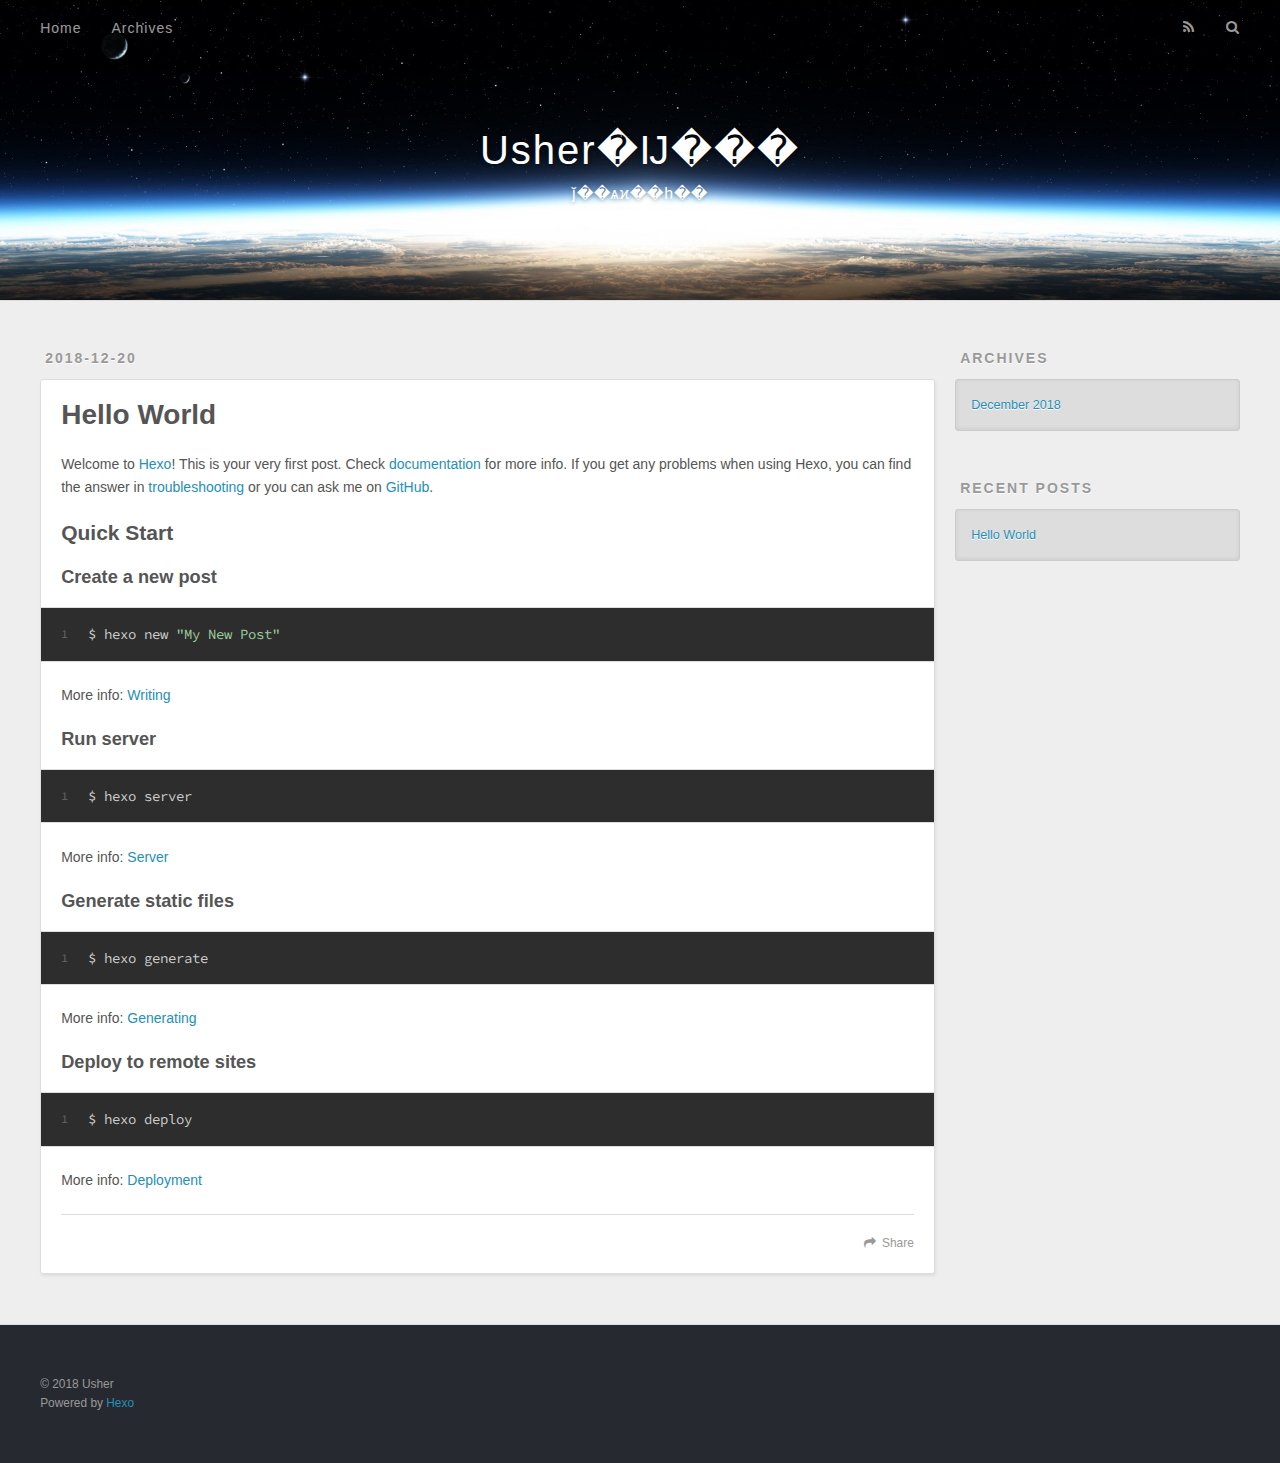
==== index.html @ f67fcd10 "Site updated: 2018-12-20 17:03:01" ====
<!DOCTYPE html>
<html>
<head><meta name="generator" content="Hexo 3.8.0">
  <meta charset="utf-8">
  

  
  <title>Usher�Ĳ���</title>
  <meta name="viewport" content="width=device-width, initial-scale=1, maximum-scale=1">
  <meta name="description" content="ѧϰ�ܽ�ͻ��ۣ����ӽ��쿪ʼ���ҽ���ѧ����֪ʶ���۵��ҵĲ���">
<meta property="og:type" content="website">
<meta property="og:title" content="Usher�Ĳ���">
<meta property="og:url" content="https://github.com/youshermyc/youshermyc.github.io/index.html">
<meta property="og:site_name" content="Usher�Ĳ���">
<meta property="og:description" content="ѧϰ�ܽ�ͻ��ۣ����ӽ��쿪ʼ���ҽ���ѧ����֪ʶ���۵��ҵĲ���">
<meta property="og:locale" content="default">
<meta name="twitter:card" content="summary">
<meta name="twitter:title" content="Usher�Ĳ���">
<meta name="twitter:description" content="ѧϰ�ܽ�ͻ��ۣ����ӽ��쿪ʼ���ҽ���ѧ����֪ʶ���۵��ҵĲ���">
  
    <link rel="alternate" href="/atom.xml" title="Usher�Ĳ���" type="application/atom+xml">
  
  
    <link rel="icon" href="/favicon.png">
  
  
    <link href="//fonts.googleapis.com/css?family=Source+Code+Pro" rel="stylesheet" type="text/css">
  
  <link rel="stylesheet" href="/css/style.css">
</head>
</html>
<body>
  <div id="container">
    <div id="wrap">
      <header id="header">
  <div id="banner"></div>
  <div id="header-outer" class="outer">
    <div id="header-title" class="inner">
      <h1 id="logo-wrap">
        <a href="/" id="logo">Usher�Ĳ���</a>
      </h1>
      
        <h2 id="subtitle-wrap">
          <a href="/" id="subtitle">ǰ��ѧϰ��һ��</a>
        </h2>
      
    </div>
    <div id="header-inner" class="inner">
      <nav id="main-nav">
        <a id="main-nav-toggle" class="nav-icon"></a>
        
          <a class="main-nav-link" href="/">Home</a>
        
          <a class="main-nav-link" href="/archives">Archives</a>
        
      </nav>
      <nav id="sub-nav">
        
          <a id="nav-rss-link" class="nav-icon" href="/atom.xml" title="RSS Feed"></a>
        
        <a id="nav-search-btn" class="nav-icon" title="Search"></a>
      </nav>
      <div id="search-form-wrap">
        <form action="//google.com/search" method="get" accept-charset="UTF-8" class="search-form"><input type="search" name="q" class="search-form-input" placeholder="Search"><button type="submit" class="search-form-submit">&#xF002;</button><input type="hidden" name="sitesearch" value="https://github.com/youshermyc/youshermyc.github.io"></form>
      </div>
    </div>
  </div>
</header>
      <div class="outer">
        <section id="main">
  
    <article id="post-hello-world" class="article article-type-post" itemscope="" itemprop="blogPost">
  <div class="article-meta">
    <a href="/2018/12/20/hello-world/" class="article-date">
  <time datetime="2018-12-20T05:26:33.195Z" itemprop="datePublished">2018-12-20</time>
</a>
    
  </div>
  <div class="article-inner">
    
    
      <header class="article-header">
        
  
    <h1 itemprop="name">
      <a class="article-title" href="/2018/12/20/hello-world/">Hello World</a>
    </h1>
  

      </header>
    
    <div class="article-entry" itemprop="articleBody">
      
        <p>Welcome to <a href="https://hexo.io/" target="_blank" rel="noopener">Hexo</a>! This is your very first post. Check <a href="https://hexo.io/docs/" target="_blank" rel="noopener">documentation</a> for more info. If you get any problems when using Hexo, you can find the answer in <a href="https://hexo.io/docs/troubleshooting.html" target="_blank" rel="noopener">troubleshooting</a> or you can ask me on <a href="https://github.com/hexojs/hexo/issues">GitHub</a>.</p>
<h2 id="Quick-Start"><a href="#Quick-Start" class="headerlink" title="Quick Start"></a>Quick Start</h2><h3 id="Create-a-new-post"><a href="#Create-a-new-post" class="headerlink" title="Create a new post"></a>Create a new post</h3><figure class="highlight bash"><table><tr><td class="gutter"><pre><span class="line">1</span><br></pre></td><td class="code"><pre><span class="line">$ hexo new <span class="string">"My New Post"</span></span><br></pre></td></tr></table></figure>
<p>More info: <a href="https://hexo.io/docs/writing.html" target="_blank" rel="noopener">Writing</a></p>
<h3 id="Run-server"><a href="#Run-server" class="headerlink" title="Run server"></a>Run server</h3><figure class="highlight bash"><table><tr><td class="gutter"><pre><span class="line">1</span><br></pre></td><td class="code"><pre><span class="line">$ hexo server</span><br></pre></td></tr></table></figure>
<p>More info: <a href="https://hexo.io/docs/server.html" target="_blank" rel="noopener">Server</a></p>
<h3 id="Generate-static-files"><a href="#Generate-static-files" class="headerlink" title="Generate static files"></a>Generate static files</h3><figure class="highlight bash"><table><tr><td class="gutter"><pre><span class="line">1</span><br></pre></td><td class="code"><pre><span class="line">$ hexo generate</span><br></pre></td></tr></table></figure>
<p>More info: <a href="https://hexo.io/docs/generating.html" target="_blank" rel="noopener">Generating</a></p>
<h3 id="Deploy-to-remote-sites"><a href="#Deploy-to-remote-sites" class="headerlink" title="Deploy to remote sites"></a>Deploy to remote sites</h3><figure class="highlight bash"><table><tr><td class="gutter"><pre><span class="line">1</span><br></pre></td><td class="code"><pre><span class="line">$ hexo deploy</span><br></pre></td></tr></table></figure>
<p>More info: <a href="https://hexo.io/docs/deployment.html" target="_blank" rel="noopener">Deployment</a></p>

      
    </div>
    <footer class="article-footer">
      <a data-url="https://github.com/youshermyc/youshermyc.github.io/2018/12/20/hello-world/" data-id="cjpwdokgv0000xkme3oynonem" class="article-share-link">Share</a>
      
      
    </footer>
  </div>
  
</article>


  


</section>
        
          <aside id="sidebar">
  
    

  
    

  
    
  
    
  <div class="widget-wrap">
    <h3 class="widget-title">Archives</h3>
    <div class="widget">
      <ul class="archive-list"><li class="archive-list-item"><a class="archive-list-link" href="/archives/2018/12/">December 2018</a></li></ul>
    </div>
  </div>


  
    
  <div class="widget-wrap">
    <h3 class="widget-title">Recent Posts</h3>
    <div class="widget">
      <ul>
        
          <li>
            <a href="/2018/12/20/hello-world/">Hello World</a>
          </li>
        
      </ul>
    </div>
  </div>

  
</aside>
        
      </div>
      <footer id="footer">
  
  <div class="outer">
    <div id="footer-info" class="inner">
      &copy; 2018 Usher<br>
      Powered by <a href="http://hexo.io/" target="_blank">Hexo</a>
    </div>
  </div>
</footer>
    </div>
    <nav id="mobile-nav">
  
    <a href="/" class="mobile-nav-link">Home</a>
  
    <a href="/archives" class="mobile-nav-link">Archives</a>
  
</nav>
    

<script src="//ajax.googleapis.com/ajax/libs/jquery/2.0.3/jquery.min.js"></script>


  <link rel="stylesheet" href="/fancybox/jquery.fancybox.css">
  <script src="/fancybox/jquery.fancybox.pack.js"></script>


<script src="/js/script.js"></script>



  </div>
</body>
</html>
---- css/style.css ----
body {
  width: 100%;
}
body:before,
body:after {
  content: "";
  display: table;
}
body:after {
  clear: both;
}
html,
body,
div,
span,
applet,
object,
iframe,
h1,
h2,
h3,
h4,
h5,
h6,
p,
blockquote,
pre,
a,
abbr,
acronym,
address,
big,
cite,
code,
del,
dfn,
em,
img,
ins,
kbd,
q,
s,
samp,
small,
strike,
strong,
sub,
sup,
tt,
var,
dl,
dt,
dd,
ol,
ul,
li,
fieldset,
form,
label,
legend,
table,
caption,
tbody,
tfoot,
thead,
tr,
th,
td {
  margin: 0;
  padding: 0;
  border: 0;
  outline: 0;
  font-weight: inherit;
  font-style: inherit;
  font-family: inherit;
  font-size: 100%;
  vertical-align: baseline;
}
body {
  line-height: 1;
  color: #000;
  background: #fff;
}
ol,
ul {
  list-style: none;
}
table {
  border-collapse: separate;
  border-spacing: 0;
  vertical-align: middle;
}
caption,
th,
td {
  text-align: left;
  font-weight: normal;
  vertical-align: middle;
}
a img {
  border: none;
}
input,
button {
  margin: 0;
  padding: 0;
}
input::-moz-focus-inner,
button::-moz-focus-inner {
  border: 0;
  padding: 0;
}
@font-face {
  font-family: FontAwesome;
  font-style: normal;
  font-weight: normal;
  src: url("fonts/fontawesome-webfont.eot?v=#4.0.3");
  src: url("fonts/fontawesome-webfont.eot?#iefix&v=#4.0.3") format("embedded-opentype"), url("fonts/fontawesome-webfont.woff?v=#4.0.3") format("woff"), url("fonts/fontawesome-webfont.ttf?v=#4.0.3") format("truetype"), url("fonts/fontawesome-webfont.svg#fontawesomeregular?v=#4.0.3") format("svg");
}
html,
body,
#container {
  height: 100%;
}
body {
  background: #eee;
  font: 14px -apple-system, BlinkMacSystemFont, "Segoe UI", "Roboto", "Oxygen", "Ubuntu", "Cantarell", "Fira Sans", "Droid Sans", "Helvetica Neue", sans-serif;
  -webkit-text-size-adjust: 100%;
}
.outer {
  max-width: 1220px;
  margin: 0 auto;
  padding: 0 20px;
}
.outer:before,
.outer:after {
  content: "";
  display: table;
}
.outer:after {
  clear: both;
}
.inner {
  display: inline;
  float: left;
  width: 98.33333333333333%;
  margin: 0 0.833333333333333%;
}
.left,
.alignleft {
  float: left;
}
.right,
.alignright {
  float: right;
}
.clear {
  clear: both;
}
#container {
  position: relative;
}
.mobile-nav-on {
  overflow: hidden;
}
#wrap {
  height: 100%;
  width: 100%;
  position: absolute;
  top: 0;
  left: 0;
  -webkit-transition: 0.2s ease-out;
  -moz-transition: 0.2s ease-out;
  -ms-transition: 0.2s ease-out;
  transition: 0.2s ease-out;
  z-index: 1;
  background: #eee;
}
.mobile-nav-on #wrap {
  left: 280px;
}
@media screen and (min-width: 768px) {
  #main {
    display: inline;
    float: left;
    width: 73.33333333333333%;
    margin: 0 0.833333333333333%;
  }
}
.article-date,
.article-category-link,
.archive-year,
.widget-title {
  text-decoration: none;
  text-transform: uppercase;
  letter-spacing: 2px;
  color: #999;
  margin-bottom: 1em;
  margin-left: 5px;
  line-height: 1em;
  text-shadow: 0 1px #fff;
  font-weight: bold;
}
.article-inner,
.archive-article-inner {
  background: #fff;
  -webkit-box-shadow: 1px 2px 3px #ddd;
  box-shadow: 1px 2px 3px #ddd;
  border: 1px solid #ddd;
  border-radius: 3px;
}
.article-entry h1,
.widget h1 {
  font-size: 2em;
}
.article-entry h2,
.widget h2 {
  font-size: 1.5em;
}
.article-entry h3,
.widget h3 {
  font-size: 1.3em;
}
.article-entry h4,
.widget h4 {
  font-size: 1.2em;
}
.article-entry h5,
.widget h5 {
  font-size: 1em;
}
.article-entry h6,
.widget h6 {
  font-size: 1em;
  color: #999;
}
.article-entry hr,
.widget hr {
  border: 1px dashed #ddd;
}
.article-entry strong,
.widget strong {
  font-weight: bold;
}
.article-entry em,
.widget em,
.article-entry cite,
.widget cite {
  font-style: italic;
}
.article-entry sup,
.widget sup,
.article-entry sub,
.widget sub {
  font-size: 0.75em;
  line-height: 0;
  position: relative;
  vertical-align: baseline;
}
.article-entry sup,
.widget sup {
  top: -0.5em;
}
.article-entry sub,
.widget sub {
  bottom: -0.2em;
}
.article-entry small,
.widget small {
  font-size: 0.85em;
}
.article-entry acronym,
.widget acronym,
.article-entry abbr,
.widget abbr {
  border-bottom: 1px dotted;
}
.article-entry ul,
.widget ul,
.article-entry ol,
.widget ol,
.article-entry dl,
.widget dl {
  margin: 0 20px;
  line-height: 1.6em;
}
.article-entry ul ul,
.widget ul ul,
.article-entry ol ul,
.widget ol ul,
.article-entry ul ol,
.widget ul ol,
.article-entry ol ol,
.widget ol ol {
  margin-top: 0;
  margin-bottom: 0;
}
.article-entry ul,
.widget ul {
  list-style: disc;
}
.article-entry ol,
.widget ol {
  list-style: decimal;
}
.article-entry dt,
.widget dt {
  font-weight: bold;
}
#header {
  height: 300px;
  position: relative;
  border-bottom: 1px solid #ddd;
}
#header:before,
#header:after {
  content: "";
  position: absolute;
  left: 0;
  right: 0;
  height: 40px;
}
#header:before {
  top: 0;
  background: -webkit-linear-gradient(rgba(0,0,0,0.2), transparent);
  background: -moz-linear-gradient(rgba(0,0,0,0.2), transparent);
  background: -ms-linear-gradient(rgba(0,0,0,0.2), transparent);
  background: linear-gradient(rgba(0,0,0,0.2), transparent);
}
#header:after {
  bottom: 0;
  background: -webkit-linear-gradient(transparent, rgba(0,0,0,0.2));
  background: -moz-linear-gradient(transparent, rgba(0,0,0,0.2));
  background: -ms-linear-gradient(transparent, rgba(0,0,0,0.2));
  background: linear-gradient(transparent, rgba(0,0,0,0.2));
}
#header-outer {
  height: 100%;
  position: relative;
}
#header-inner {
  position: relative;
  overflow: hidden;
}
#banner {
  position: absolute;
  top: 0;
  left: 0;
  width: 100%;
  height: 100%;
  background: url("images/banner.jpg") center #000;
  -webkit-background-size: cover;
  -moz-background-size: cover;
  background-size: cover;
  z-index: -1;
}
#header-title {
  text-align: center;
  height: 40px;
  position: absolute;
  top: 50%;
  left: 0;
  margin-top: -20px;
}
#logo,
#subtitle {
  text-decoration: none;
  color: #fff;
  font-weight: 300;
  text-shadow: 0 1px 4px rgba(0,0,0,0.3);
}
#logo {
  font-size: 40px;
  line-height: 40px;
  letter-spacing: 2px;
}
#subtitle {
  font-size: 16px;
  line-height: 16px;
  letter-spacing: 1px;
}
#subtitle-wrap {
  margin-top: 16px;
}
#main-nav {
  float: left;
  margin-left: -15px;
}
.nav-icon,
.main-nav-link {
  float: left;
  color: #fff;
  opacity: 0.6;
  text-decoration: none;
  text-shadow: 0 1px rgba(0,0,0,0.2);
  -webkit-transition: opacity 0.2s;
  -moz-transition: opacity 0.2s;
  -ms-transition: opacity 0.2s;
  transition: opacity 0.2s;
  display: block;
  padding: 20px 15px;
}
.nav-icon:hover,
.main-nav-link:hover {
  opacity: 1;
}
.nav-icon {
  font-family: FontAwesome;
  text-align: center;
  font-size: 14px;
  width: 14px;
  height: 14px;
  padding: 20px 15px;
  position: relative;
  cursor: pointer;
}
.main-nav-link {
  font-weight: 300;
  letter-spacing: 1px;
}
@media screen and (max-width: 479px) {
  .main-nav-link {
    display: none;
  }
}
#main-nav-toggle {
  display: none;
}
#main-nav-toggle:before {
  content: "\f0c9";
}
@media screen and (max-width: 479px) {
  #main-nav-toggle {
    display: block;
  }
}
#sub-nav {
  float: right;
  margin-right: -15px;
}
#nav-rss-link:before {
  content: "\f09e";
}
#nav-search-btn:before {
  content: "\f002";
}
#search-form-wrap {
  position: absolute;
  top: 15px;
  width: 150px;
  height: 30px;
  right: -150px;
  opacity: 0;
  -webkit-transition: 0.2s ease-out;
  -moz-transition: 0.2s ease-out;
  -ms-transition: 0.2s ease-out;
  transition: 0.2s ease-out;
}
#search-form-wrap.on {
  opacity: 1;
  right: 0;
}
@media screen and (max-width: 479px) {
  #search-form-wrap {
    width: 100%;
    right: -100%;
  }
}
.search-form {
  position: absolute;
  top: 0;
  left: 0;
  right: 0;
  background: #fff;
  padding: 5px 15px;
  border-radius: 15px;
  -webkit-box-shadow: 0 0 10px rgba(0,0,0,0.3);
  box-shadow: 0 0 10px rgba(0,0,0,0.3);
}
.search-form-input {
  border: none;
  background: none;
  color: #555;
  width: 100%;
  font: 13px -apple-system, BlinkMacSystemFont, "Segoe UI", "Roboto", "Oxygen", "Ubuntu", "Cantarell", "Fira Sans", "Droid Sans", "Helvetica Neue", sans-serif;
  outline: none;
}
.search-form-input::-webkit-search-results-decoration,
.search-form-input::-webkit-search-cancel-button {
  -webkit-appearance: none;
}
.search-form-submit {
  position: absolute;
  top: 50%;
  right: 10px;
  margin-top: -7px;
  font: 13px FontAwesome;
  border: none;
  background: none;
  color: #bbb;
  cursor: pointer;
}
.search-form-submit:hover,
.search-form-submit:focus {
  color: #777;
}
.article {
  margin: 50px 0;
}
.article-inner {
  overflow: hidden;
}
.article-meta:before,
.article-meta:after {
  content: "";
  display: table;
}
.article-meta:after {
  clear: both;
}
.article-date {
  float: left;
}
.article-category {
  float: left;
  line-height: 1em;
  color: #ccc;
  text-shadow: 0 1px #fff;
  margin-left: 8px;
}
.article-category:before {
  content: "\2022";
}
.article-category-link {
  margin: 0 12px 1em;
}
.article-header {
  padding: 20px 20px 0;
}
.article-title {
  text-decoration: none;
  font-size: 2em;
  font-weight: bold;
  color: #555;
  line-height: 1.1em;
  -webkit-transition: color 0.2s;
  -moz-transition: color 0.2s;
  -ms-transition: color 0.2s;
  transition: color 0.2s;
}
a.article-title:hover {
  color: #258fb8;
}
.article-entry {
  color: #555;
  padding: 0 20px;
}
.article-entry:before,
.article-entry:after {
  content: "";
  display: table;
}
.article-entry:after {
  clear: both;
}
.article-entry p,
.article-entry table {
  line-height: 1.6em;
  margin: 1.6em 0;
}
.article-entry h1,
.article-entry h2,
.article-entry h3,
.article-entry h4,
.article-entry h5,
.article-entry h6 {
  font-weight: bold;
}
.article-entry h1,
.article-entry h2,
.article-entry h3,
.article-entry h4,
.article-entry h5,
.article-entry h6 {
  line-height: 1.1em;
  margin: 1.1em 0;
}
.article-entry a {
  color: #258fb8;
  text-decoration: none;
}
.article-entry a:hover {
  text-decoration: underline;
}
.article-entry ul,
.article-entry ol,
.article-entry dl {
  margin-top: 1.6em;
  margin-bottom: 1.6em;
}
.article-entry img,
.article-entry video {
  max-width: 100%;
  height: auto;
  display: block;
  margin: auto;
}
.article-entry iframe {
  border: none;
}
.article-entry table {
  width: 100%;
  border-collapse: collapse;
  border-spacing: 0;
}
.article-entry th {
  font-weight: bold;
  border-bottom: 3px solid #ddd;
  padding-bottom: 0.5em;
}
.article-entry td {
  border-bottom: 1px solid #ddd;
  padding: 10px 0;
}
.article-entry blockquote {
  font-family: Georgia, "Times New Roman", serif;
  font-size: 1.4em;
  margin: 1.6em 20px;
  text-align: center;
}
.article-entry blockquote footer {
  font-size: 14px;
  margin: 1.6em 0;
  font-family: -apple-system, BlinkMacSystemFont, "Segoe UI", "Roboto", "Oxygen", "Ubuntu", "Cantarell", "Fira Sans", "Droid Sans", "Helvetica Neue", sans-serif;
}
.article-entry blockquote footer cite:before {
  content: "—";
  padding: 0 0.5em;
}
.article-entry .pullquote {
  text-align: left;
  width: 45%;
  margin: 0;
}
.article-entry .pullquote.left {
  margin-left: 0.5em;
  margin-right: 1em;
}
.article-entry .pullquote.right {
  margin-right: 0.5em;
  margin-left: 1em;
}
.article-entry .caption {
  color: #999;
  display: block;
  font-size: 0.9em;
  margin-top: 0.5em;
  position: relative;
  text-align: center;
}
.article-entry .video-container {
  position: relative;
  padding-top: 56.25%;
  height: 0;
  overflow: hidden;
}
.article-entry .video-container iframe,
.article-entry .video-container object,
.article-entry .video-container embed {
  position: absolute;
  top: 0;
  left: 0;
  width: 100%;
  height: 100%;
  margin-top: 0;
}
.article-more-link a {
  display: inline-block;
  line-height: 1em;
  padding: 6px 15px;
  border-radius: 15px;
  background: #eee;
  color: #999;
  text-shadow: 0 1px #fff;
  text-decoration: none;
}
.article-more-link a:hover {
  background: #258fb8;
  color: #fff;
  text-decoration: none;
  text-shadow: 0 1px #1e7293;
}
.article-footer {
  font-size: 0.85em;
  line-height: 1.6em;
  border-top: 1px solid #ddd;
  padding-top: 1.6em;
  margin: 0 20px 20px;
}
.article-footer:before,
.article-footer:after {
  content: "";
  display: table;
}
.article-footer:after {
  clear: both;
}
.article-footer a {
  color: #999;
  text-decoration: none;
}
.article-footer a:hover {
  color: #555;
}
.article-tag-list-item {
  float: left;
  margin-right: 10px;
}
.article-tag-list-link:before {
  content: "#";
}
.article-comment-link {
  float: right;
}
.article-comment-link:before {
  content: "\f075";
  font-family: FontAwesome;
  padding-right: 8px;
}
.article-share-link {
  cursor: pointer;
  float: right;
  margin-left: 20px;
}
.article-share-link:before {
  content: "\f064";
  font-family: FontAwesome;
  padding-right: 6px;
}
#article-nav {
  position: relative;
}
#article-nav:before,
#article-nav:after {
  content: "";
  display: table;
}
#article-nav:after {
  clear: both;
}
@media screen and (min-width: 768px) {
  #article-nav {
    margin: 50px 0;
  }
  #article-nav:before {
    width: 8px;
    height: 8px;
    position: absolute;
    top: 50%;
    left: 50%;
    margin-top: -4px;
    margin-left: -4px;
    content: "";
    border-radius: 50%;
    background: #ddd;
    -webkit-box-shadow: 0 1px 2px #fff;
    box-shadow: 0 1px 2px #fff;
  }
}
.article-nav-link-wrap {
  text-decoration: none;
  text-shadow: 0 1px #fff;
  color: #999;
  -webkit-box-sizing: border-box;
  -moz-box-sizing: border-box;
  box-sizing: border-box;
  margin-top: 50px;
  text-align: center;
  display: block;
}
.article-nav-link-wrap:hover {
  color: #555;
}
@media screen and (min-width: 768px) {
  .article-nav-link-wrap {
    width: 50%;
    margin-top: 0;
  }
}
@media screen and (min-width: 768px) {
  #article-nav-newer {
    float: left;
    text-align: right;
    padding-right: 20px;
  }
}
@media screen and (min-width: 768px) {
  #article-nav-older {
    float: right;
    text-align: left;
    padding-left: 20px;
  }
}
.article-nav-caption {
  text-transform: uppercase;
  letter-spacing: 2px;
  color: #ddd;
  line-height: 1em;
  font-weight: bold;
}
#article-nav-newer .article-nav-caption {
  margin-right: -2px;
}
.article-nav-title {
  font-size: 0.85em;
  line-height: 1.6em;
  margin-top: 0.5em;
}
.article-share-box {
  position: absolute;
  display: none;
  background: #fff;
  -webkit-box-shadow: 1px 2px 10px rgba(0,0,0,0.2);
  box-shadow: 1px 2px 10px rgba(0,0,0,0.2);
  border-radius: 3px;
  margin-left: -145px;
  overflow: hidden;
  z-index: 1;
}
.article-share-box.on {
  display: block;
}
.article-share-input {
  width: 100%;
  background: none;
  -webkit-box-sizing: border-box;
  -moz-box-sizing: border-box;
  box-sizing: border-box;
  font: 14px -apple-system, BlinkMacSystemFont, "Segoe UI", "Roboto", "Oxygen", "Ubuntu", "Cantarell", "Fira Sans", "Droid Sans", "Helvetica Neue", sans-serif;
  padding: 0 15px;
  color: #555;
  outline: none;
  border: 1px solid #ddd;
  border-radius: 3px 3px 0 0;
  height: 36px;
  line-height: 36px;
}
.article-share-links {
  background: #eee;
}
.article-share-links:before,
.article-share-links:after {
  content: "";
  display: table;
}
.article-share-links:after {
  clear: both;
}
.article-share-twitter,
.article-share-facebook,
.article-share-pinterest,
.article-share-google {
  width: 50px;
  height: 36px;
  display: block;
  float: left;
  position: relative;
  color: #999;
  text-shadow: 0 1px #fff;
}
.article-share-twitter:before,
.article-share-facebook:before,
.article-share-pinterest:before,
.article-share-google:before {
  font-size: 20px;
  font-family: FontAwesome;
  width: 20px;
  height: 20px;
  position: absolute;
  top: 50%;
  left: 50%;
  margin-top: -10px;
  margin-left: -10px;
  text-align: center;
}
.article-share-twitter:hover,
.article-share-facebook:hover,
.article-share-pinterest:hover,
.article-share-google:hover {
  color: #fff;
}
.article-share-twitter:before {
  content: "\f099";
}
.article-share-twitter:hover {
  background: #00aced;
  text-shadow: 0 1px #008abe;
}
.article-share-facebook:before {
  content: "\f09a";
}
.article-share-facebook:hover {
  background: #3b5998;
  text-shadow: 0 1px #2f477a;
}
.article-share-pinterest:before {
  content: "\f0d2";
}
.article-share-pinterest:hover {
  background: #cb2027;
  text-shadow: 0 1px #a21a1f;
}
.article-share-google:before {
  content: "\f0d5";
}
.article-share-google:hover {
  background: #dd4b39;
  text-shadow: 0 1px #be3221;
}
.article-gallery {
  background: #000;
  position: relative;
}
.article-gallery-photos {
  position: relative;
  overflow: hidden;
}
.article-gallery-img {
  display: none;
  max-width: 100%;
}
.article-gallery-img:first-child {
  display: block;
}
.article-gallery-img.loaded {
  position: absolute;
  display: block;
}
.article-gallery-img img {
  display: block;
  max-width: 100%;
  margin: 0 auto;
}
#comments {
  background: #fff;
  -webkit-box-shadow: 1px 2px 3px #ddd;
  box-shadow: 1px 2px 3px #ddd;
  padding: 20px;
  border: 1px solid #ddd;
  border-radius: 3px;
  margin: 50px 0;
}
#comments a {
  color: #258fb8;
}
.archives-wrap {
  margin: 50px 0;
}
.archives:before,
.archives:after {
  content: "";
  display: table;
}
.archives:after {
  clear: both;
}
.archive-year-wrap {
  margin-bottom: 1em;
}
.archives {
  -webkit-column-gap: 10px;
  -moz-column-gap: 10px;
  column-gap: 10px;
}
@media screen and (min-width: 480px) and (max-width: 767px) {
  .archives {
    -webkit-column-count: 2;
    -moz-column-count: 2;
    column-count: 2;
  }
}
@media screen and (min-width: 768px) {
  .archives {
    -webkit-column-count: 3;
    -moz-column-count: 3;
    column-count: 3;
  }
}
.archive-article {
  -webkit-column-break-inside: avoid;
  page-break-inside: avoid;
  overflow: hidden;
  break-inside: avoid-column;
}
.archive-article-inner {
  padding: 10px;
  margin-bottom: 15px;
}
.archive-article-title {
  text-decoration: none;
  font-weight: bold;
  color: #555;
  -webkit-transition: color 0.2s;
  -moz-transition: color 0.2s;
  -ms-transition: color 0.2s;
  transition: color 0.2s;
  line-height: 1.6em;
}
.archive-article-title:hover {
  color: #258fb8;
}
.archive-article-footer {
  margin-top: 1em;
}
.archive-article-date {
  color: #999;
  text-decoration: none;
  font-size: 0.85em;
  line-height: 1em;
  margin-bottom: 0.5em;
  display: block;
}
#page-nav {
  margin: 50px auto;
  background: #fff;
  -webkit-box-shadow: 1px 2px 3px #ddd;
  box-shadow: 1px 2px 3px #ddd;
  border: 1px solid #ddd;
  border-radius: 3px;
  text-align: center;
  color: #999;
  overflow: hidden;
}
#page-nav:before,
#page-nav:after {
  content: "";
  display: table;
}
#page-nav:after {
  clear: both;
}
#page-nav a,
#page-nav span {
  padding: 10px 20px;
  line-height: 1;
  height: 2ex;
}
#page-nav a {
  color: #999;
  text-decoration: none;
}
#page-nav a:hover {
  background: #999;
  color: #fff;
}
#page-nav .prev {
  float: left;
}
#page-nav .next {
  float: right;
}
#page-nav .page-number {
  display: inline-block;
}
@media screen and (max-width: 479px) {
  #page-nav .page-number {
    display: none;
  }
}
#page-nav .current {
  color: #555;
  font-weight: bold;
}
#page-nav .space {
  color: #ddd;
}
#footer {
  background: #262a30;
  padding: 50px 0;
  border-top: 1px solid #ddd;
  color: #999;
}
#footer a {
  color: #258fb8;
  text-decoration: none;
}
#footer a:hover {
  text-decoration: underline;
}
#footer-info {
  line-height: 1.6em;
  font-size: 0.85em;
}
.article-entry pre,
.article-entry .highlight {
  background: #2d2d2d;
  margin: 0 -20px;
  padding: 15px 20px;
  border-style: solid;
  border-color: #ddd;
  border-width: 1px 0;
  overflow: auto;
  color: #ccc;
  line-height: 22.400000000000002px;
}
.article-entry .highlight .gutter pre,
.article-entry .gist .gist-file .gist-data .line-numbers {
  color: #666;
  font-size: 0.85em;
}
.article-entry pre,
.article-entry code {
  font-family: "Source Code Pro", Consolas, Monaco, Menlo, Consolas, monospace;
}
.article-entry code {
  background: #eee;
  text-shadow: 0 1px #fff;
  padding: 0 0.3em;
}
.article-entry pre code {
  background: none;
  text-shadow: none;
  padding: 0;
}
.article-entry .highlight pre {
  border: none;
  margin: 0;
  padding: 0;
}
.article-entry .highlight table {
  margin: 0;
  width: auto;
}
.article-entry .highlight td {
  border: none;
  padding: 0;
}
.article-entry .highlight figcaption {
  font-size: 0.85em;
  color: #999;
  line-height: 1em;
  margin-bottom: 1em;
}
.article-entry .highlight figcaption:before,
.article-entry .highlight figcaption:after {
  content: "";
  display: table;
}
.article-entry .highlight figcaption:after {
  clear: both;
}
.article-entry .highlight figcaption a {
  float: right;
}
.article-entry .highlight .gutter pre {
  text-align: right;
  padding-right: 20px;
}
.article-entry .highlight .line {
  height: 22.400000000000002px;
}
.article-entry .highlight .line.marked {
  background: #515151;
}
.article-entry .gist {
  margin: 0 -20px;
  border-style: solid;
  border-color: #ddd;
  border-width: 1px 0;
  background: #2d2d2d;
  padding: 15px 20px 15px 0;
}
.article-entry .gist .gist-file {
  border: none;
  font-family: "Source Code Pro", Consolas, Monaco, Menlo, Consolas, monospace;
  margin: 0;
}
.article-entry .gist .gist-file .gist-data {
  background: none;
  border: none;
}
.article-entry .gist .gist-file .gist-data .line-numbers {
  background: none;
  border: none;
  padding: 0 20px 0 0;
}
.article-entry .gist .gist-file .gist-data .line-data {
  padding: 0 !important;
}
.article-entry .gist .gist-file .highlight {
  margin: 0;
  padding: 0;
  border: none;
}
.article-entry .gist .gist-file .gist-meta {
  background: #2d2d2d;
  color: #999;
  font: 0.85em -apple-system, BlinkMacSystemFont, "Segoe UI", "Roboto", "Oxygen", "Ubuntu", "Cantarell", "Fira Sans", "Droid Sans", "Helvetica Neue", sans-serif;
  text-shadow: 0 0;
  padding: 0;
  margin-top: 1em;
  margin-left: 20px;
}
.article-entry .gist .gist-file .gist-meta a {
  color: #258fb8;
  font-weight: normal;
}
.article-entry .gist .gist-file .gist-meta a:hover {
  text-decoration: underline;
}
pre .comment,
pre .title {
  color: #999;
}
pre .variable,
pre .attribute,
pre .tag,
pre .regexp,
pre .ruby .constant,
pre .xml .tag .title,
pre .xml .pi,
pre .xml .doctype,
pre .html .doctype,
pre .css .id,
pre .css .class,
pre .css .pseudo {
  color: #f2777a;
}
pre .number,
pre .preprocessor,
pre .built_in,
pre .literal,
pre .params,
pre .constant {
  color: #f99157;
}
pre .class,
pre .ruby .class .title,
pre .css .rules .attribute {
  color: #9c9;
}
pre .string,
pre .value,
pre .inheritance,
pre .header,
pre .ruby .symbol,
pre .xml .cdata {
  color: #9c9;
}
pre .css .hexcolor {
  color: #6cc;
}
pre .function,
pre .python .decorator,
pre .python .title,
pre .ruby .function .title,
pre .ruby .title .keyword,
pre .perl .sub,
pre .javascript .title,
pre .coffeescript .title {
  color: #69c;
}
pre .keyword,
pre .javascript .function {
  color: #c9c;
}
@media screen and (max-width: 479px) {
  #mobile-nav {
    position: absolute;
    top: 0;
    left: 0;
    width: 280px;
    height: 100%;
    background: #191919;
    border-right: 1px solid #fff;
  }
}
@media screen and (max-width: 479px) {
  .mobile-nav-link {
    display: block;
    color: #999;
    text-decoration: none;
    padding: 15px 20px;
    font-weight: bold;
  }
  .mobile-nav-link:hover {
    color: #fff;
  }
}
@media screen and (min-width: 768px) {
  #sidebar {
    display: inline;
    float: left;
    width: 23.333333333333332%;
    margin: 0 0.833333333333333%;
  }
}
.widget-wrap {
  margin: 50px 0;
}
.widget {
  color: #777;
  text-shadow: 0 1px #fff;
  background: #ddd;
  -webkit-box-shadow: 0 -1px 4px #ccc inset;
  box-shadow: 0 -1px 4px #ccc inset;
  border: 1px solid #ccc;
  padding: 15px;
  border-radius: 3px;
}
.widget a {
  color: #258fb8;
  text-decoration: none;
}
.widget a:hover {
  text-decoration: underline;
}
.widget ul ul,
.widget ol ul,
.widget dl ul,
.widget ul ol,
.widget ol ol,
.widget dl ol,
.widget ul dl,
.widget ol dl,
.widget dl dl {
  margin-left: 15px;
  list-style: disc;
}
.widget {
  line-height: 1.6em;
  word-wrap: break-word;
  font-size: 0.9em;
}
.widget ul,
.widget ol {
  list-style: none;
  margin: 0;
}
.widget ul ul,
.widget ol ul,
.widget ul ol,
.widget ol ol {
  margin: 0 20px;
}
.widget ul ul,
.widget ol ul {
  list-style: disc;
}
.widget ul ol,
.widget ol ol {
  list-style: decimal;
}
.category-list-count,
.tag-list-count,
.archive-list-count {
  padding-left: 5px;
  color: #999;
  font-size: 0.85em;
}
.category-list-count:before,
.tag-list-count:before,
.archive-list-count:before {
  content: "(";
}
.category-list-count:after,
.tag-list-count:after,
.archive-list-count:after {
  content: ")";
}
.tagcloud a {
  margin-right: 5px;
  display: inline-block;
}
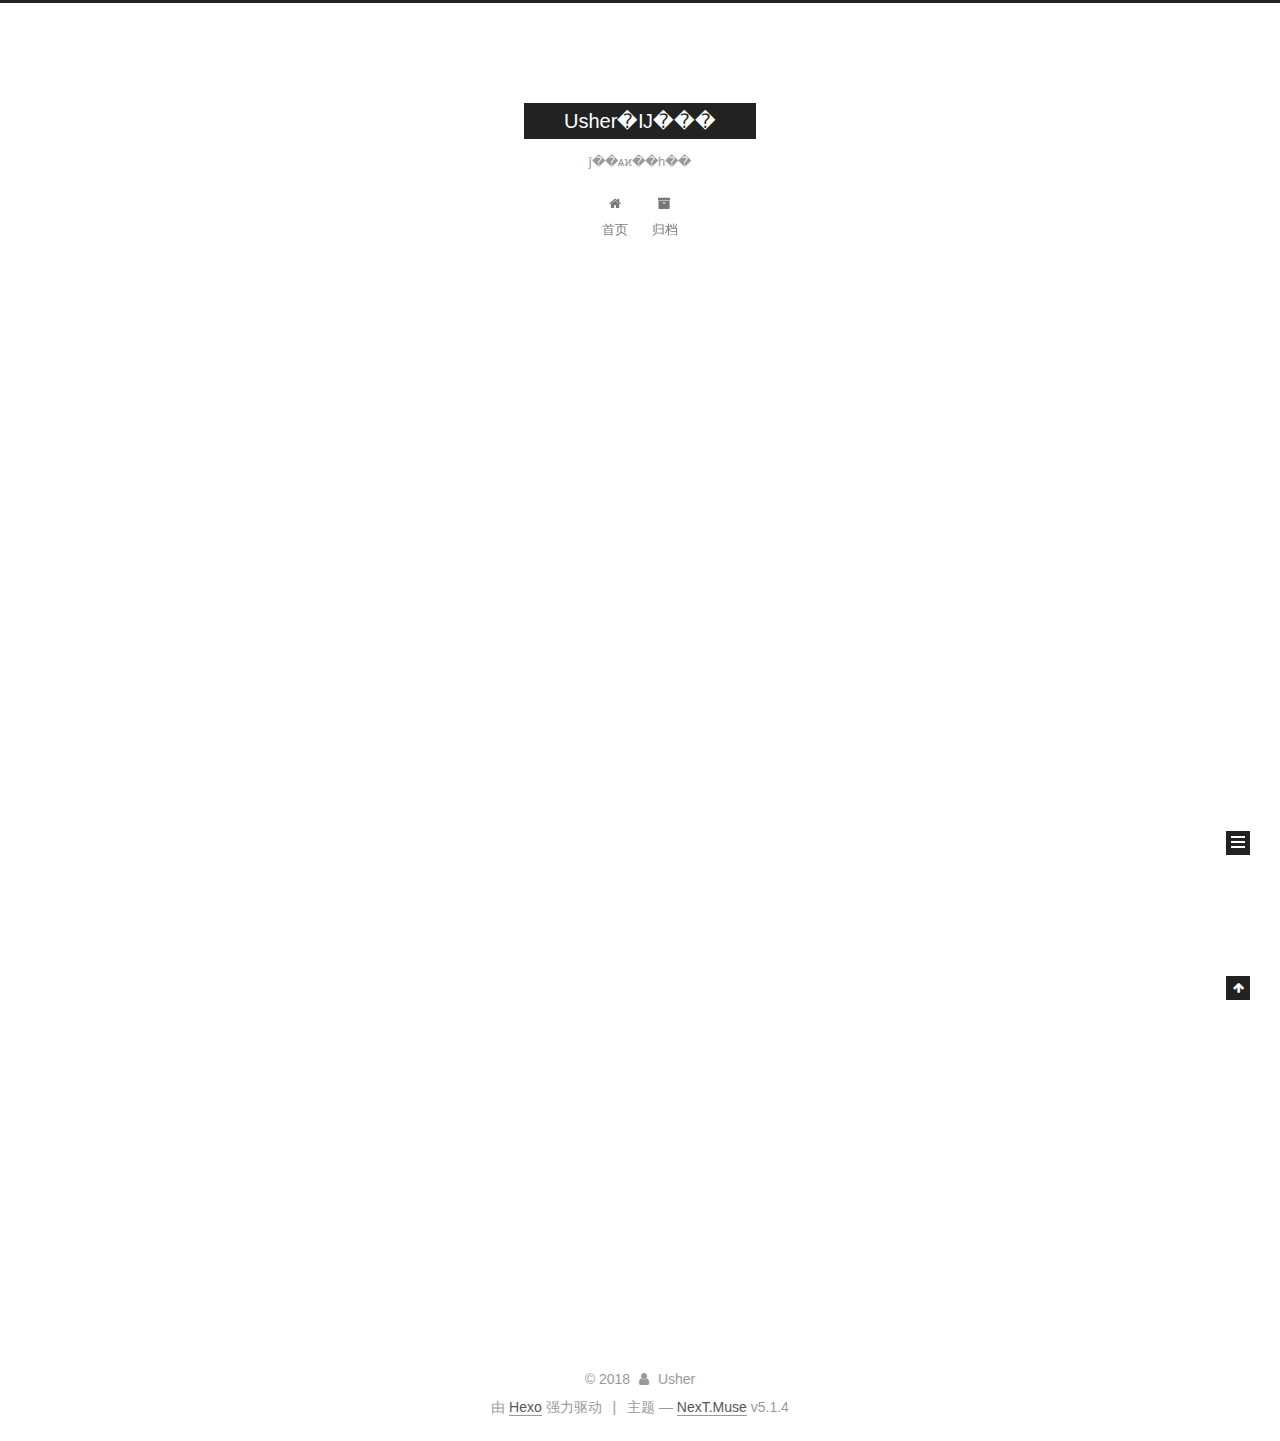
==== commit 61b25ea0: "Site updated: 2018-12-20 18:49:16" ====
--- a/index.html
+++ b/index.html
@@ -1,97 +1,309 @@
 <!DOCTYPE html>
-<html>
+
+
+
+  
+
+
+<html class="theme-next muse use-motion" lang="zh-Hans">
 <head><meta name="generator" content="Hexo 3.8.0">
-  <meta charset="utf-8">
-  
-
-  
-  <title>Usher�Ĳ���</title>
-  <meta name="viewport" content="width=device-width, initial-scale=1, maximum-scale=1">
-  <meta name="description" content="ѧϰ�ܽ�ͻ��ۣ����ӽ��쿪ʼ���ҽ���ѧ����֪ʶ���۵��ҵĲ���">
+  <meta charset="UTF-8">
+<meta http-equiv="X-UA-Compatible" content="IE=edge">
+<meta name="viewport" content="width=device-width, initial-scale=1, maximum-scale=1">
+<meta name="theme-color" content="#222">
+
+
+
+
+
+
+
+
+
+<meta http-equiv="Cache-Control" content="no-transform">
+<meta http-equiv="Cache-Control" content="no-siteapp">
+
+
+
+
+
+
+
+
+
+
+
+
+
+
+
+
+  
+  
+  <link href="/lib/fancybox/source/jquery.fancybox.css?v=2.1.5" rel="stylesheet" type="text/css">
+
+
+
+
+
+
+
+<link href="/lib/font-awesome/css/font-awesome.min.css?v=4.6.2" rel="stylesheet" type="text/css">
+
+<link href="/css/main.css?v=5.1.4" rel="stylesheet" type="text/css">
+
+
+  <link rel="apple-touch-icon" sizes="180x180" href="/images/apple-touch-icon-next.png?v=5.1.4">
+
+
+  <link rel="icon" type="image/png" sizes="32x32" href="/images/favicon-32x32-next.png?v=5.1.4">
+
+
+  <link rel="icon" type="image/png" sizes="16x16" href="/images/favicon-16x16-next.png?v=5.1.4">
+
+
+  <link rel="mask-icon" href="/images/logo.svg?v=5.1.4" color="#222">
+
+
+
+
+
+  <meta name="keywords" content="Hexo, NexT">
+
+
+
+
+
+
+
+
+
+
+<meta name="description" content="ѧϰ�ܽ�ͻ��ۣ����ӽ��쿪ʼ���ҽ���ѧ����֪ʶ���۵��ҵĲ���">
 <meta property="og:type" content="website">
 <meta property="og:title" content="Usher�Ĳ���">
 <meta property="og:url" content="https://github.com/youshermyc/youshermyc.github.io/index.html">
 <meta property="og:site_name" content="Usher�Ĳ���">
 <meta property="og:description" content="ѧϰ�ܽ�ͻ��ۣ����ӽ��쿪ʼ���ҽ���ѧ����֪ʶ���۵��ҵĲ���">
-<meta property="og:locale" content="default">
+<meta property="og:locale" content="zh-Hans">
 <meta name="twitter:card" content="summary">
 <meta name="twitter:title" content="Usher�Ĳ���">
 <meta name="twitter:description" content="ѧϰ�ܽ�ͻ��ۣ����ӽ��쿪ʼ���ҽ���ѧ����֪ʶ���۵��ҵĲ���">
-  
-    <link rel="alternate" href="/atom.xml" title="Usher�Ĳ���" type="application/atom+xml">
-  
-  
-    <link rel="icon" href="/favicon.png">
-  
-  
-    <link href="//fonts.googleapis.com/css?family=Source+Code+Pro" rel="stylesheet" type="text/css">
-  
-  <link rel="stylesheet" href="/css/style.css">
+
+
+
+<script type="text/javascript" id="hexo.configurations">
+  var NexT = window.NexT || {};
+  var CONFIG = {
+    root: '/',
+    scheme: 'Muse',
+    version: '5.1.4',
+    sidebar: {"position":"left","display":"post","offset":12,"b2t":false,"scrollpercent":false,"onmobile":false},
+    fancybox: true,
+    tabs: true,
+    motion: {"enable":true,"async":false,"transition":{"post_block":"fadeIn","post_header":"slideDownIn","post_body":"slideDownIn","coll_header":"slideLeftIn","sidebar":"slideUpIn"}},
+    duoshuo: {
+      userId: '0',
+      author: '博主'
+    },
+    algolia: {
+      applicationID: '',
+      apiKey: '',
+      indexName: '',
+      hits: {"per_page":10},
+      labels: {"input_placeholder":"Search for Posts","hits_empty":"We didn't find any results for the search: ${query}","hits_stats":"${hits} results found in ${time} ms"}
+    }
+  };
+</script>
+
+
+
+  <link rel="canonical" href="https://github.com/youshermyc/youshermyc.github.io/">
+
+
+
+
+
+  <title>Usher�Ĳ���</title>
+  
+
+
+
+
+
+
+
+
 </head>
-</html>
-<body>
-  <div id="container">
-    <div id="wrap">
-      <header id="header">
-  <div id="banner"></div>
-  <div id="header-outer" class="outer">
-    <div id="header-title" class="inner">
-      <h1 id="logo-wrap">
-        <a href="/" id="logo">Usher�Ĳ���</a>
-      </h1>
-      
-        <h2 id="subtitle-wrap">
-          <a href="/" id="subtitle">ǰ��ѧϰ��һ��</a>
-        </h2>
-      
+
+<body itemscope="" itemtype="http://schema.org/WebPage" lang="zh-Hans">
+
+  
+  
+    
+  
+
+  <div class="container sidebar-position-left 
+  page-home">
+    <div class="headband"></div>
+
+    <header id="header" class="header" itemscope="" itemtype="http://schema.org/WPHeader">
+      <div class="header-inner"><div class="site-brand-wrapper">
+  <div class="site-meta ">
+    
+
+    <div class="custom-logo-site-title">
+      <a href="/" class="brand" rel="start">
+        <span class="logo-line-before"><i></i></span>
+        <span class="site-title">Usher�Ĳ���</span>
+        <span class="logo-line-after"><i></i></span>
+      </a>
     </div>
-    <div id="header-inner" class="inner">
-      <nav id="main-nav">
-        <a id="main-nav-toggle" class="nav-icon"></a>
-        
-          <a class="main-nav-link" href="/">Home</a>
-        
-          <a class="main-nav-link" href="/archives">Archives</a>
-        
-      </nav>
-      <nav id="sub-nav">
-        
-          <a id="nav-rss-link" class="nav-icon" href="/atom.xml" title="RSS Feed"></a>
-        
-        <a id="nav-search-btn" class="nav-icon" title="Search"></a>
-      </nav>
-      <div id="search-form-wrap">
-        <form action="//google.com/search" method="get" accept-charset="UTF-8" class="search-form"><input type="search" name="q" class="search-form-input" placeholder="Search"><button type="submit" class="search-form-submit">&#xF002;</button><input type="hidden" name="sitesearch" value="https://github.com/youshermyc/youshermyc.github.io"></form>
-      </div>
-    </div>
+      
+        <p class="site-subtitle">ǰ��ѧϰ��һ��</p>
+      
   </div>
-</header>
-      <div class="outer">
-        <section id="main">
-  
-    <article id="post-hello-world" class="article article-type-post" itemscope="" itemprop="blogPost">
-  <div class="article-meta">
-    <a href="/2018/12/20/hello-world/" class="article-date">
-  <time datetime="2018-12-20T05:26:33.195Z" itemprop="datePublished">2018-12-20</time>
-</a>
-    
+
+  <div class="site-nav-toggle">
+    <button>
+      <span class="btn-bar"></span>
+      <span class="btn-bar"></span>
+      <span class="btn-bar"></span>
+    </button>
   </div>
-  <div class="article-inner">
-    
-    
-      <header class="article-header">
-        
-  
-    <h1 itemprop="name">
-      <a class="article-title" href="/2018/12/20/hello-world/">Hello World</a>
-    </h1>
-  
-
+</div>
+
+<nav class="site-nav">
+  
+
+  
+    <ul id="menu" class="menu">
+      
+        
+        <li class="menu-item menu-item-home">
+          <a href="/" rel="section">
+            
+              <i class="menu-item-icon fa fa-fw fa-home"></i> <br>
+            
+            首页
+          </a>
+        </li>
+      
+        
+        <li class="menu-item menu-item-archives">
+          <a href="/archives/" rel="section">
+            
+              <i class="menu-item-icon fa fa-fw fa-archive"></i> <br>
+            
+            归档
+          </a>
+        </li>
+      
+
+      
+    </ul>
+  
+
+  
+</nav>
+
+
+
+ </div>
+    </header>
+
+    <main id="main" class="main">
+      <div class="main-inner">
+        <div class="content-wrap">
+          <div id="content" class="content">
+            
+  <section id="posts" class="posts-expand">
+    
+      
+
+  
+
+  
+  
+  
+
+  <article class="post post-type-normal" itemscope="" itemtype="http://schema.org/Article">
+  
+  
+  
+  <div class="post-block">
+    <link itemprop="mainEntityOfPage" href="https://github.com/youshermyc/youshermyc.github.io/2018/12/20/hello-world/">
+
+    <span hidden itemprop="author" itemscope="" itemtype="http://schema.org/Person">
+      <meta itemprop="name" content="Usher">
+      <meta itemprop="description" content="">
+      <meta itemprop="image" content="/images/avatar.gif">
+    </span>
+
+    <span hidden itemprop="publisher" itemscope="" itemtype="http://schema.org/Organization">
+      <meta itemprop="name" content="Usher�Ĳ���">
+    </span>
+
+    
+      <header class="post-header">
+
+        
+        
+          <h1 class="post-title" itemprop="name headline">
+                
+                <a class="post-title-link" href="/2018/12/20/hello-world/" itemprop="url">Hello World</a></h1>
+        
+
+        <div class="post-meta">
+          <span class="post-time">
+            
+              <span class="post-meta-item-icon">
+                <i class="fa fa-calendar-o"></i>
+              </span>
+              
+                <span class="post-meta-item-text">发表于</span>
+              
+              <time title="创建于" itemprop="dateCreated datePublished" datetime="2018-12-20T13:26:33+08:00">
+                2018-12-20
+              </time>
+            
+
+            
+
+            
+          </span>
+
+          
+
+          
+            
+          
+
+          
+          
+
+          
+
+          
+
+          
+
+        </div>
       </header>
     
-    <div class="article-entry" itemprop="articleBody">
-      
-        <p>Welcome to <a href="https://hexo.io/" target="_blank" rel="noopener">Hexo</a>! This is your very first post. Check <a href="https://hexo.io/docs/" target="_blank" rel="noopener">documentation</a> for more info. If you get any problems when using Hexo, you can find the answer in <a href="https://hexo.io/docs/troubleshooting.html" target="_blank" rel="noopener">troubleshooting</a> or you can ask me on <a href="https://github.com/hexojs/hexo/issues">GitHub</a>.</p>
+
+    
+    
+    
+    <div class="post-body" itemprop="articleBody">
+
+      
+      
+
+      
+        
+          
+            <p>Welcome to <a href="https://hexo.io/" target="_blank" rel="noopener">Hexo</a>! This is your very first post. Check <a href="https://hexo.io/docs/" target="_blank" rel="noopener">documentation</a> for more info. If you get any problems when using Hexo, you can find the answer in <a href="https://hexo.io/docs/troubleshooting.html" target="_blank" rel="noopener">troubleshooting</a> or you can ask me on <a href="https://github.com/hexojs/hexo/issues">GitHub</a>.</p>
 <h2 id="Quick-Start"><a href="#Quick-Start" class="headerlink" title="Quick Start"></a>Quick Start</h2><h3 id="Create-a-new-post"><a href="#Create-a-new-post" class="headerlink" title="Create a new post"></a>Create a new post</h3><figure class="highlight bash"><table><tr><td class="gutter"><pre><span class="line">1</span><br></pre></td><td class="code"><pre><span class="line">$ hexo new <span class="string">"My New Post"</span></span><br></pre></td></tr></table></figure>
 <p>More info: <a href="https://hexo.io/docs/writing.html" target="_blank" rel="noopener">Writing</a></p>
 <h3 id="Run-server"><a href="#Run-server" class="headerlink" title="Run server"></a>Run server</h3><figure class="highlight bash"><table><tr><td class="gutter"><pre><span class="line">1</span><br></pre></td><td class="code"><pre><span class="line">$ hexo server</span><br></pre></td></tr></table></figure>
@@ -101,91 +313,307 @@
 <h3 id="Deploy-to-remote-sites"><a href="#Deploy-to-remote-sites" class="headerlink" title="Deploy to remote sites"></a>Deploy to remote sites</h3><figure class="highlight bash"><table><tr><td class="gutter"><pre><span class="line">1</span><br></pre></td><td class="code"><pre><span class="line">$ hexo deploy</span><br></pre></td></tr></table></figure>
 <p>More info: <a href="https://hexo.io/docs/deployment.html" target="_blank" rel="noopener">Deployment</a></p>
 
+          
+        
       
     </div>
-    <footer class="article-footer">
-      <a data-url="https://github.com/youshermyc/youshermyc.github.io/2018/12/20/hello-world/" data-id="cjpwdokgv0000xkme3oynonem" class="article-share-link">Share</a>
-      
+    
+    
+    
+
+    
+
+    
+
+    
+
+    <footer class="post-footer">
+      
+
+      
+
+      
+
+      
+      
+        <div class="post-eof"></div>
       
     </footer>
   </div>
   
-</article>
-
-
-  
-
-
-</section>
-        
-          <aside id="sidebar">
-  
-    
-
-  
-    
-
-  
-    
-  
-    
-  <div class="widget-wrap">
-    <h3 class="widget-title">Archives</h3>
-    <div class="widget">
-      <ul class="archive-list"><li class="archive-list-item"><a class="archive-list-link" href="/archives/2018/12/">December 2018</a></li></ul>
+  
+  
+  </article>
+
+
+    
+  </section>
+
+  
+
+
+          </div>
+          
+
+
+          
+
+        </div>
+        
+          
+  
+  <div class="sidebar-toggle">
+    <div class="sidebar-toggle-line-wrap">
+      <span class="sidebar-toggle-line sidebar-toggle-line-first"></span>
+      <span class="sidebar-toggle-line sidebar-toggle-line-middle"></span>
+      <span class="sidebar-toggle-line sidebar-toggle-line-last"></span>
     </div>
   </div>
 
-
-  
-    
-  <div class="widget-wrap">
-    <h3 class="widget-title">Recent Posts</h3>
-    <div class="widget">
-      <ul>
-        
-          <li>
-            <a href="/2018/12/20/hello-world/">Hello World</a>
-          </li>
-        
-      </ul>
+  <aside id="sidebar" class="sidebar">
+    
+    <div class="sidebar-inner">
+
+      
+
+      
+
+      <section class="site-overview-wrap sidebar-panel sidebar-panel-active">
+        <div class="site-overview">
+          <div class="site-author motion-element" itemprop="author" itemscope="" itemtype="http://schema.org/Person">
+            
+              <p class="site-author-name" itemprop="name">Usher</p>
+              <p class="site-description motion-element" itemprop="description">ѧϰ�ܽ�ͻ��ۣ����ӽ��쿪ʼ���ҽ���ѧ����֪ʶ���۵��ҵĲ���</p>
+          </div>
+
+          <nav class="site-state motion-element">
+
+            
+              <div class="site-state-item site-state-posts">
+              
+                <a href="/archives/">
+              
+                  <span class="site-state-item-count">1</span>
+                  <span class="site-state-item-name">日志</span>
+                </a>
+              </div>
+            
+
+            
+
+            
+
+          </nav>
+
+          
+
+          
+
+          
+          
+
+          
+          
+
+          
+
+        </div>
+      </section>
+
+      
+
+      
+
     </div>
+  </aside>
+
+
+        
+      </div>
+    </main>
+
+    <footer id="footer" class="footer">
+      <div class="footer-inner">
+        <div class="copyright">&copy; <span itemprop="copyrightYear">2018</span>
+  <span class="with-love">
+    <i class="fa fa-user"></i>
+  </span>
+  <span class="author" itemprop="copyrightHolder">Usher</span>
+
+  
+</div>
+
+
+  <div class="powered-by">由 <a class="theme-link" target="_blank" href="https://hexo.io">Hexo</a> 强力驱动</div>
+
+
+
+  <span class="post-meta-divider">|</span>
+
+
+
+  <div class="theme-info">主题 &mdash; <a class="theme-link" target="_blank" href="https://github.com/iissnan/hexo-theme-next">NexT.Muse</a> v5.1.4</div>
+
+
+
+
+        
+
+
+
+
+
+
+
+        
+      </div>
+    </footer>
+
+    
+      <div class="back-to-top">
+        <i class="fa fa-arrow-up"></i>
+        
+      </div>
+    
+
+    
+
   </div>
 
   
-</aside>
-        
-      </div>
-      <footer id="footer">
-  
-  <div class="outer">
-    <div id="footer-info" class="inner">
-      &copy; 2018 Usher<br>
-      Powered by <a href="http://hexo.io/" target="_blank">Hexo</a>
-    </div>
-  </div>
-</footer>
-    </div>
-    <nav id="mobile-nav">
-  
-    <a href="/" class="mobile-nav-link">Home</a>
-  
-    <a href="/archives" class="mobile-nav-link">Archives</a>
-  
-</nav>
-    
-
-<script src="//ajax.googleapis.com/ajax/libs/jquery/2.0.3/jquery.min.js"></script>
-
-
-  <link rel="stylesheet" href="/fancybox/jquery.fancybox.css">
-  <script src="/fancybox/jquery.fancybox.pack.js"></script>
-
-
-<script src="/js/script.js"></script>
-
-
-
-  </div>
+
+<script type="text/javascript">
+  if (Object.prototype.toString.call(window.Promise) !== '[object Function]') {
+    window.Promise = null;
+  }
+</script>
+
+
+
+
+
+
+
+
+
+  
+
+
+
+
+
+
+
+
+
+
+
+
+  
+  
+    <script type="text/javascript" src="/lib/jquery/index.js?v=2.1.3"></script>
+  
+
+  
+  
+    <script type="text/javascript" src="/lib/fastclick/lib/fastclick.min.js?v=1.0.6"></script>
+  
+
+  
+  
+    <script type="text/javascript" src="/lib/jquery_lazyload/jquery.lazyload.js?v=1.9.7"></script>
+  
+
+  
+  
+    <script type="text/javascript" src="/lib/velocity/velocity.min.js?v=1.2.1"></script>
+  
+
+  
+  
+    <script type="text/javascript" src="/lib/velocity/velocity.ui.min.js?v=1.2.1"></script>
+  
+
+  
+  
+    <script type="text/javascript" src="/lib/fancybox/source/jquery.fancybox.pack.js?v=2.1.5"></script>
+  
+
+
+  
+
+
+  <script type="text/javascript" src="/js/src/utils.js?v=5.1.4"></script>
+
+  <script type="text/javascript" src="/js/src/motion.js?v=5.1.4"></script>
+
+
+
+  
+  
+
+  
+
+  
+
+
+  <script type="text/javascript" src="/js/src/bootstrap.js?v=5.1.4"></script>
+
+
+
+  
+
+
+  
+
+
+
+
+	
+
+
+
+
+
+  
+
+
+
+
+
+  
+
+
+
+
+
+
+
+
+
+
+
+
+  
+
+
+
+
+
+  
+
+  
+
+  
+
+  
+  
+
+  
+
+  
+
+  
+
 </body>
-</html>+</html>
--- a/css/main.css
+++ b/css/main.css
@@ -0,0 +1,2662 @@
+/* normalize.css v3.0.2 | MIT License | git.io/normalize */
+html {
+  font-family: sans-serif; /* 1 */
+  -ms-text-size-adjust: 100%; /* 2 */
+  -webkit-text-size-adjust: 100%; /* 2 */
+}
+body {
+  margin: 0;
+}
+article,
+aside,
+details,
+figcaption,
+figure,
+footer,
+header,
+hgroup,
+main,
+menu,
+nav,
+section,
+summary {
+  display: block;
+}
+audio,
+canvas,
+progress,
+video {
+  display: inline-block; /* 1 */
+  vertical-align: baseline; /* 2 */
+}
+audio:not([controls]) {
+  display: none;
+  height: 0;
+}
+[hidden],
+template {
+  display: none;
+}
+a {
+  background-color: transparent;
+}
+a:active,
+a:hover {
+  outline: 0;
+}
+abbr[title] {
+  border-bottom: 1px dotted;
+}
+b,
+strong {
+  font-weight: bold;
+}
+dfn {
+  font-style: italic;
+}
+h1 {
+  font-size: 2em;
+  margin: 0.67em 0;
+}
+mark {
+  background: #ff0;
+  color: #000;
+}
+small {
+  font-size: 80%;
+}
+sub,
+sup {
+  font-size: 75%;
+  line-height: 0;
+  position: relative;
+  vertical-align: baseline;
+}
+sup {
+  top: -0.5em;
+}
+sub {
+  bottom: -0.25em;
+}
+img {
+  border: 0;
+}
+svg:not(:root) {
+  overflow: hidden;
+}
+figure {
+  margin: 1em 40px;
+}
+hr {
+  -moz-box-sizing: content-box;
+  box-sizing: content-box;
+  height: 0;
+}
+pre {
+  overflow: auto;
+}
+code,
+kbd,
+pre,
+samp {
+  font-family: monospace, monospace;
+  font-size: 1em;
+}
+button,
+input,
+optgroup,
+select,
+textarea {
+  color: inherit; /* 1 */
+  font: inherit; /* 2 */
+  margin: 0; /* 3 */
+}
+button {
+  overflow: visible;
+}
+button,
+select {
+  text-transform: none;
+}
+button,
+html input[type="button"],
+input[type="reset"],
+input[type="submit"] {
+  -webkit-appearance: button; /* 2 */
+  cursor: pointer; /* 3 */
+}
+button[disabled],
+html input[disabled] {
+  cursor: default;
+}
+button::-moz-focus-inner,
+input::-moz-focus-inner {
+  border: 0;
+  padding: 0;
+}
+input {
+  line-height: normal;
+}
+input[type="checkbox"],
+input[type="radio"] {
+  box-sizing: border-box; /* 1 */
+  padding: 0; /* 2 */
+}
+input[type="number"]::-webkit-inner-spin-button,
+input[type="number"]::-webkit-outer-spin-button {
+  height: auto;
+}
+input[type="search"] {
+  -webkit-appearance: textfield; /* 1 */
+  -moz-box-sizing: content-box;
+  -webkit-box-sizing: content-box; /* 2 */
+  box-sizing: content-box;
+}
+input[type="search"]::-webkit-search-cancel-button,
+input[type="search"]::-webkit-search-decoration {
+  -webkit-appearance: none;
+}
+fieldset {
+  border: 1px solid #c0c0c0;
+  margin: 0 2px;
+  padding: 0.35em 0.625em 0.75em;
+}
+legend {
+  border: 0; /* 1 */
+  padding: 0; /* 2 */
+}
+textarea {
+  overflow: auto;
+}
+optgroup {
+  font-weight: bold;
+}
+table {
+  border-collapse: collapse;
+  border-spacing: 0;
+}
+td,
+th {
+  padding: 0;
+}
+::selection {
+  background: #262a30;
+  color: #fff;
+}
+body {
+  position: relative;
+  font-family: 'Lato', "PingFang SC", "Microsoft YaHei", sans-serif;
+  font-size: 14px;
+  line-height: 2;
+  color: #555;
+  background: #fff;
+}
+@media (max-width: 767px) {
+  body {
+    padding-right: 0 !important;
+  }
+}
+@media (min-width: 768px) and (max-width: 991px) {
+  body {
+    padding-right: 0 !important;
+  }
+}
+@media (min-width: 1600px) {
+  body {
+    font-size: 16px;
+  }
+}
+h1,
+h2,
+h3,
+h4,
+h5,
+h6 {
+  margin: 0;
+  padding: 0;
+  font-weight: bold;
+  line-height: 1.5;
+  font-family: 'Lato', "PingFang SC", "Microsoft YaHei", sans-serif;
+}
+h2,
+h3,
+h4,
+h5,
+h6 {
+  margin: 20px 0 15px;
+}
+h1 {
+  font-size: 22px;
+}
+@media (max-width: 767px) {
+  h1 {
+    font-size: 18px;
+  }
+}
+h2 {
+  font-size: 20px;
+}
+@media (max-width: 767px) {
+  h2 {
+    font-size: 16px;
+  }
+}
+h3 {
+  font-size: 18px;
+}
+@media (max-width: 767px) {
+  h3 {
+    font-size: 14px;
+  }
+}
+h4 {
+  font-size: 16px;
+}
+@media (max-width: 767px) {
+  h4 {
+    font-size: 12px;
+  }
+}
+h5 {
+  font-size: 14px;
+}
+@media (max-width: 767px) {
+  h5 {
+    font-size: 10px;
+  }
+}
+h6 {
+  font-size: 12px;
+}
+@media (max-width: 767px) {
+  h6 {
+    font-size: 8px;
+  }
+}
+p {
+  margin: 0 0 20px 0;
+}
+a {
+  color: #555;
+  text-decoration: none;
+  outline: none;
+  border-bottom: 1px solid #999;
+  word-wrap: break-word;
+}
+a:hover {
+  color: #222;
+  border-bottom-color: #222;
+}
+blockquote {
+  margin: 0;
+  padding: 0;
+}
+img {
+  display: block;
+  margin: auto;
+  max-width: 100%;
+  height: auto;
+}
+hr {
+  margin: 40px 0;
+  height: 3px;
+  border: none;
+  background-color: #ddd;
+  background-image: repeating-linear-gradient(-45deg, #fff, #fff 4px, transparent 4px, transparent 8px);
+}
+blockquote {
+  padding: 0 15px;
+  color: #666;
+  border-left: 4px solid #ddd;
+}
+blockquote cite::before {
+  content: "-";
+  padding: 0 5px;
+}
+dt {
+  font-weight: 700;
+}
+dd {
+  margin: 0;
+  padding: 0;
+}
+kbd {
+  border: 1px solid #ccc;
+  border-radius: 0.2em;
+  box-shadow: 0.1em 0.1em 0.2em rgba(0,0,0,0.1);
+  background-color: #f9f9f9;
+  font-family: inherit;
+  background-image: -webkit-linear-gradient(top, #eee, #fff, #eee);
+  padding: 0.1em 0.3em;
+  white-space: nowrap;
+}
+.text-left {
+  text-align: left;
+}
+.text-center {
+  text-align: center;
+}
+.text-right {
+  text-align: right;
+}
+.text-justify {
+  text-align: justify;
+}
+.text-nowrap {
+  white-space: nowrap;
+}
+.text-lowercase {
+  text-transform: lowercase;
+}
+.text-uppercase {
+  text-transform: uppercase;
+}
+.text-capitalize {
+  text-transform: capitalize;
+}
+.center-block {
+  display: block;
+  margin-left: auto;
+  margin-right: auto;
+}
+.clearfix:before,
+.clearfix:after {
+  content: " ";
+  display: table;
+}
+.clearfix:after {
+  clear: both;
+}
+.pullquote {
+  width: 45%;
+}
+.pullquote.left {
+  float: left;
+  margin-left: 5px;
+  margin-right: 10px;
+}
+.pullquote.right {
+  float: right;
+  margin-left: 10px;
+  margin-right: 5px;
+}
+.affix.affix.affix {
+  position: fixed;
+}
+.translation {
+  margin-top: -20px;
+  font-size: 14px;
+  color: #999;
+}
+.scrollbar-measure {
+  width: 100px;
+  height: 100px;
+  overflow: scroll;
+  position: absolute;
+  top: -9999px;
+}
+.use-motion .motion-element {
+  opacity: 0;
+}
+table {
+  margin: 20px 0;
+  width: 100%;
+  border-collapse: collapse;
+  border-spacing: 0;
+  border: 1px solid #ddd;
+  font-size: 14px;
+  table-layout: fixed;
+  word-wrap: break-all;
+}
+table>tbody>tr:nth-of-type(odd) {
+  background-color: #f9f9f9;
+}
+table>tbody>tr:hover {
+  background-color: #f5f5f5;
+}
+caption,
+th,
+td {
+  padding: 8px;
+  text-align: left;
+  vertical-align: middle;
+  font-weight: normal;
+}
+th,
+td {
+  border-bottom: 3px solid #ddd;
+  border-right: 1px solid #eee;
+}
+th {
+  padding-bottom: 10px;
+  font-weight: 700;
+}
+td {
+  border-bottom-width: 1px;
+}
+html,
+body {
+  height: 100%;
+}
+.container {
+  position: relative;
+  min-height: 100%;
+}
+.header-inner {
+  margin: 0 auto;
+  padding: 100px 0 70px;
+  width: 700px;
+}
+@media (min-width: 1600px) {
+  .container .header-inner {
+    width: 900px;
+  }
+}
+.main {
+  padding-bottom: 150px;
+}
+.main-inner {
+  margin: 0 auto;
+  width: 700px;
+}
+@media (min-width: 1600px) {
+  .container .main-inner {
+    width: 900px;
+  }
+}
+.footer {
+  position: absolute;
+  left: 0;
+  bottom: 0;
+  width: 100%;
+  min-height: 50px;
+}
+.footer-inner {
+  box-sizing: border-box;
+  margin: 20px auto;
+  width: 700px;
+}
+@media (min-width: 1600px) {
+  .container .footer-inner {
+    width: 900px;
+  }
+}
+pre,
+.highlight {
+  overflow: auto;
+  margin: 20px 0;
+  padding: 0;
+  font-size: 13px;
+  color: #4d4d4c;
+  background: #f7f7f7;
+  line-height: 1.6;
+}
+pre,
+code {
+  font-family: consolas, Menlo, "PingFang SC", "Microsoft YaHei", monospace;
+}
+code {
+  padding: 2px 4px;
+  word-wrap: break-word;
+  color: #555;
+  background: #eee;
+  border-radius: 3px;
+  font-size: 13px;
+}
+pre {
+  padding: 10px;
+}
+pre code {
+  padding: 0;
+  color: #4d4d4c;
+  background: none;
+  text-shadow: none;
+}
+.highlight {
+  border-radius: 1px;
+}
+.highlight pre {
+  border: none;
+  margin: 0;
+  padding: 10px 0;
+}
+.highlight table {
+  margin: 0;
+  width: auto;
+  border: none;
+}
+.highlight td {
+  border: none;
+  padding: 0;
+}
+.highlight figcaption {
+  font-size: 1em;
+  color: #4d4d4c;
+  line-height: 1em;
+  margin-bottom: 1em;
+}
+.highlight figcaption:before,
+.highlight figcaption:after {
+  content: " ";
+  display: table;
+}
+.highlight figcaption:after {
+  clear: both;
+}
+.highlight figcaption a {
+  float: right;
+  color: #4d4d4c;
+}
+.highlight figcaption a:hover {
+  border-bottom-color: #4d4d4c;
+}
+.highlight .gutter pre {
+  padding-left: 10px;
+  padding-right: 10px;
+  color: #869194;
+  text-align: right;
+  background-color: #eff2f3;
+}
+.highlight .code pre {
+  width: 100%;
+  padding-left: 10px;
+  padding-right: 10px;
+  background-color: #f7f7f7;
+}
+.highlight .line {
+  height: 20px;
+}
+.gutter {
+  -webkit-user-select: none;
+  -moz-user-select: none;
+  -ms-user-select: none;
+  user-select: none;
+}
+.gist table {
+  width: auto;
+}
+.gist table td {
+  border: none;
+}
+pre .deletion {
+  background: #fdd;
+}
+pre .addition {
+  background: #dfd;
+}
+pre .meta {
+  color: #8959a8;
+}
+pre .comment {
+  color: #8e908c;
+}
+pre .variable,
+pre .attribute,
+pre .tag,
+pre .regexp,
+pre .ruby .constant,
+pre .xml .tag .title,
+pre .xml .pi,
+pre .xml .doctype,
+pre .html .doctype,
+pre .css .id,
+pre .css .class,
+pre .css .pseudo {
+  color: #c82829;
+}
+pre .number,
+pre .preprocessor,
+pre .built_in,
+pre .literal,
+pre .params,
+pre .constant,
+pre .command {
+  color: #f5871f;
+}
+pre .ruby .class .title,
+pre .css .rules .attribute,
+pre .string,
+pre .value,
+pre .inheritance,
+pre .header,
+pre .ruby .symbol,
+pre .xml .cdata,
+pre .special,
+pre .number,
+pre .formula {
+  color: #718c00;
+}
+pre .title,
+pre .css .hexcolor {
+  color: #3e999f;
+}
+pre .function,
+pre .python .decorator,
+pre .python .title,
+pre .ruby .function .title,
+pre .ruby .title .keyword,
+pre .perl .sub,
+pre .javascript .title,
+pre .coffeescript .title {
+  color: #4271ae;
+}
+pre .keyword,
+pre .javascript .function {
+  color: #8959a8;
+}
+.full-image.full-image.full-image.full-image {
+  border: none;
+  max-width: 100%;
+  width: auto;
+  margin: 20px auto 25px;
+}
+@media (min-width: 992px) {
+  .full-image.full-image.full-image.full-image {
+    max-width: none;
+    width: 110%;
+    margin: 25px -5%;
+  }
+}
+.blockquote-center,
+.page-home .post-type-quote blockquote,
+.page-post-detail .post-type-quote blockquote {
+  position: relative;
+  margin: 40px 0;
+  padding: 0;
+  border-left: none;
+  text-align: center;
+}
+.blockquote-center::before,
+.page-home .post-type-quote blockquote::before,
+.page-post-detail .post-type-quote blockquote::before,
+.blockquote-center::after,
+.page-home .post-type-quote blockquote::after,
+.page-post-detail .post-type-quote blockquote::after {
+  position: absolute;
+  content: ' ';
+  display: block;
+  width: 100%;
+  height: 24px;
+  opacity: 0.2;
+  background-repeat: no-repeat;
+  background-position: 0 -6px;
+  background-size: 22px 22px;
+}
+.blockquote-center::before,
+.page-home .post-type-quote blockquote::before,
+.page-post-detail .post-type-quote blockquote::before {
+  top: -20px;
+  background-image: url("../images/quote-l.svg");
+  border-top: 1px solid #ccc;
+}
+.blockquote-center::after,
+.page-home .post-type-quote blockquote::after,
+.page-post-detail .post-type-quote blockquote::after {
+  bottom: -20px;
+  background-image: url("../images/quote-r.svg");
+  border-bottom: 1px solid #ccc;
+  background-position: 100% 8px;
+}
+.blockquote-center p,
+.page-home .post-type-quote blockquote p,
+.page-post-detail .post-type-quote blockquote p,
+.blockquote-center div,
+.page-home .post-type-quote blockquote div,
+.page-post-detail .post-type-quote blockquote div {
+  text-align: center;
+}
+.post .post-body .group-picture img {
+  box-sizing: border-box;
+  padding: 0 3px;
+  border: none;
+}
+.post .group-picture-row {
+  overflow: hidden;
+  margin-top: 6px;
+}
+.post .group-picture-row:first-child {
+  margin-top: 0;
+}
+.post .group-picture-column {
+  float: left;
+}
+.page-post-detail .post-body .group-picture-column {
+  float: none;
+  margin-top: 10px;
+  width: auto !important;
+}
+.page-post-detail .post-body .group-picture-column img {
+  margin: 0 auto;
+}
+.page-archive .group-picture-container {
+  overflow: hidden;
+}
+.page-archive .group-picture-row {
+  float: left;
+}
+.page-archive .group-picture-row:first-child {
+  margin-top: 6px;
+}
+.page-archive .group-picture-column {
+  max-width: 150px;
+  max-height: 150px;
+}
+.post-body .note {
+  position: relative;
+  padding: 15px;
+  margin-bottom: 20px;
+  border: 1px solid #eee;
+  border-left-width: 5px;
+  border-radius: 3px;
+}
+.post-body .note h2,
+.post-body .note h3,
+.post-body .note h4,
+.post-body .note h5,
+.post-body .note h6 {
+  margin-top: 0;
+  margin-bottom: 0;
+  border-bottom: initial;
+  padding-top: 0 !important;
+}
+.post-body .note p:first-child,
+.post-body .note ul:first-child,
+.post-body .note ol:first-child,
+.post-body .note table:first-child,
+.post-body .note pre:first-child,
+.post-body .note blockquote:first-child {
+  margin-top: 0;
+}
+.post-body .note p:last-child,
+.post-body .note ul:last-child,
+.post-body .note ol:last-child,
+.post-body .note table:last-child,
+.post-body .note pre:last-child,
+.post-body .note blockquote:last-child {
+  margin-bottom: 0;
+}
+.post-body .note.default {
+  border-left-color: #777;
+}
+.post-body .note.default h2,
+.post-body .note.default h3,
+.post-body .note.default h4,
+.post-body .note.default h5,
+.post-body .note.default h6 {
+  color: #777;
+}
+.post-body .note.primary {
+  border-left-color: #6f42c1;
+}
+.post-body .note.primary h2,
+.post-body .note.primary h3,
+.post-body .note.primary h4,
+.post-body .note.primary h5,
+.post-body .note.primary h6 {
+  color: #6f42c1;
+}
+.post-body .note.info {
+  border-left-color: #428bca;
+}
+.post-body .note.info h2,
+.post-body .note.info h3,
+.post-body .note.info h4,
+.post-body .note.info h5,
+.post-body .note.info h6 {
+  color: #428bca;
+}
+.post-body .note.success {
+  border-left-color: #5cb85c;
+}
+.post-body .note.success h2,
+.post-body .note.success h3,
+.post-body .note.success h4,
+.post-body .note.success h5,
+.post-body .note.success h6 {
+  color: #5cb85c;
+}
+.post-body .note.warning {
+  border-left-color: #f0ad4e;
+}
+.post-body .note.warning h2,
+.post-body .note.warning h3,
+.post-body .note.warning h4,
+.post-body .note.warning h5,
+.post-body .note.warning h6 {
+  color: #f0ad4e;
+}
+.post-body .note.danger {
+  border-left-color: #d9534f;
+}
+.post-body .note.danger h2,
+.post-body .note.danger h3,
+.post-body .note.danger h4,
+.post-body .note.danger h5,
+.post-body .note.danger h6 {
+  color: #d9534f;
+}
+.post-body .label {
+  display: inline;
+  padding: 0 2px;
+  white-space: nowrap;
+}
+.post-body .label.default {
+  background-color: #f0f0f0;
+}
+.post-body .label.primary {
+  background-color: #efe6f7;
+}
+.post-body .label.info {
+  background-color: #e5f2f8;
+}
+.post-body .label.success {
+  background-color: #e7f4e9;
+}
+.post-body .label.warning {
+  background-color: #fcf6e1;
+}
+.post-body .label.danger {
+  background-color: #fae8eb;
+}
+.post-body .tabs {
+  position: relative;
+  display: block;
+  margin-bottom: 20px;
+  padding-top: 10px;
+}
+.post-body .tabs ul.nav-tabs {
+  margin: 0;
+  padding: 0;
+  display: flex;
+  margin-bottom: -1px;
+}
+@media (max-width: 413px) {
+  .post-body .tabs ul.nav-tabs {
+    display: block;
+    margin-bottom: 5px;
+  }
+}
+.post-body .tabs ul.nav-tabs li.tab {
+  list-style-type: none !important;
+  margin: 0 0.25em 0 0;
+  border-top: 3px solid transparent;
+  border-left: 1px solid transparent;
+  border-right: 1px solid transparent;
+}
+@media (max-width: 413px) {
+  .post-body .tabs ul.nav-tabs li.tab {
+    margin: initial;
+    border-top: 1px solid transparent;
+    border-left: 3px solid transparent;
+    border-right: 1px solid transparent;
+    border-bottom: 1px solid transparent;
+  }
+}
+.post-body .tabs ul.nav-tabs li.tab a {
+  outline: 0;
+  border-bottom: initial;
+  display: block;
+  line-height: 1.8em;
+  padding: 0.25em 0.75em;
+  transition-duration: 0.2s;
+  transition-timing-function: ease-out;
+  transition-delay: 0s;
+}
+.post-body .tabs ul.nav-tabs li.tab a i {
+  width: 1.285714285714286em;
+}
+.post-body .tabs ul.nav-tabs li.tab.active {
+  border-top: 3px solid #fc6423;
+  border-left: 1px solid #ddd;
+  border-right: 1px solid #ddd;
+  background-color: #fff;
+}
+@media (max-width: 413px) {
+  .post-body .tabs ul.nav-tabs li.tab.active {
+    border-top: 1px solid #ddd;
+    border-left: 3px solid #fc6423;
+    border-right: 1px solid #ddd;
+    border-bottom: 1px solid #ddd;
+  }
+}
+.post-body .tabs ul.nav-tabs li.tab.active a {
+  cursor: default;
+  color: #555;
+}
+.post-body .tabs .tab-content {
+  background-color: #fff;
+}
+.post-body .tabs .tab-content .tab-pane {
+  border: 1px solid #ddd;
+  padding: 20px 20px 0 20px;
+}
+.post-body .tabs .tab-content .tab-pane:not(.active) {
+  display: none !important;
+}
+.post-body .tabs .tab-content .tab-pane.active {
+  display: block !important;
+}
+.btn {
+  display: inline-block;
+  padding: 0 20px;
+  font-size: 14px;
+  color: #fff;
+  background: #222;
+  border: 2px solid #222;
+  text-decoration: none;
+  border-radius: 0;
+  transition-property: background-color;
+  transition-duration: 0.2s;
+  transition-timing-function: ease-in-out;
+  transition-delay: 0s;
+  line-height: 2;
+}
+.btn:hover {
+  border-color: #222;
+  color: #222;
+  background: #fff;
+}
+.btn +.btn {
+  margin: 0 0 8px 8px;
+}
+.btn .fa-fw {
+  width: 1.285714285714286em;
+  text-align: left;
+}
+.btn-bar {
+  display: block;
+  width: 22px;
+  height: 2px;
+  background: #555;
+  border-radius: 1px;
+}
+.btn-bar+.btn-bar {
+  margin-top: 4px;
+}
+.pagination {
+  margin: 120px 0 40px;
+  text-align: center;
+  border-top: 1px solid #eee;
+}
+.page-number-basic,
+.pagination .prev,
+.pagination .next,
+.pagination .page-number,
+.pagination .space {
+  display: inline-block;
+  position: relative;
+  top: -1px;
+  margin: 0 10px;
+  padding: 0 11px;
+}
+@media (max-width: 767px) {
+  .page-number-basic,
+  .pagination .prev,
+  .pagination .next,
+  .pagination .page-number,
+  .pagination .space {
+    margin: 0 5px;
+  }
+}
+.pagination .prev,
+.pagination .next,
+.pagination .page-number {
+  border-bottom: 0;
+  border-top: 1px solid #eee;
+  transition-property: border-color;
+  transition-duration: 0.2s;
+  transition-timing-function: ease-in-out;
+  transition-delay: 0s;
+}
+.pagination .prev:hover,
+.pagination .next:hover,
+.pagination .page-number:hover {
+  border-top-color: #222;
+}
+.pagination .space {
+  padding: 0;
+  margin: 0;
+}
+.pagination .prev {
+  margin-left: 0;
+}
+.pagination .next {
+  margin-right: 0;
+}
+.pagination .page-number.current {
+  color: #fff;
+  background: #ccc;
+  border-top-color: #ccc;
+}
+@media (max-width: 767px) {
+  .pagination {
+    border-top: none;
+  }
+  .pagination .prev,
+  .pagination .next,
+  .pagination .page-number {
+    margin-bottom: 10px;
+    border-top: 0;
+    border-bottom: 1px solid #eee;
+    padding: 0 10px;
+  }
+  .pagination .prev:hover,
+  .pagination .next:hover,
+  .pagination .page-number:hover {
+    border-bottom-color: #222;
+  }
+}
+.comments {
+  margin: 60px 20px 0;
+}
+.tag-cloud {
+  text-align: center;
+}
+.tag-cloud a {
+  display: inline-block;
+  margin: 10px;
+}
+.back-to-top {
+  box-sizing: border-box;
+  position: fixed;
+  bottom: -100px;
+  right: 30px;
+  z-index: 1050;
+  padding: 0 6px;
+  width: 24px;
+  background: #222;
+  font-size: 12px;
+  opacity: 1;
+  color: #fff;
+  cursor: pointer;
+  text-align: center;
+  -webkit-transform: translateZ(0);
+  transition-property: bottom;
+  transition-duration: 0.2s;
+  transition-timing-function: ease-in-out;
+  transition-delay: 0s;
+}
+@media (min-width: 768px) and (max-width: 991px) {
+  .back-to-top {
+    display: none !important;
+  }
+}
+@media (max-width: 767px) {
+  .back-to-top {
+    display: none !important;
+  }
+}
+.back-to-top.back-to-top-on {
+  bottom: 19px;
+}
+.header {
+  background: transparent;
+}
+.header-inner {
+  position: relative;
+}
+.headband {
+  height: 3px;
+  background: #222;
+}
+.site-meta {
+  margin: 0;
+  text-align: center;
+}
+@media (max-width: 767px) {
+  .site-meta {
+    text-align: center;
+  }
+}
+.brand {
+  position: relative;
+  display: inline-block;
+  padding: 0 40px;
+  color: #fff;
+  background: #222;
+  border-bottom: none;
+}
+.brand:hover {
+  color: #fff;
+}
+.logo {
+  display: inline-block;
+  margin-right: 5px;
+  line-height: 36px;
+  vertical-align: top;
+}
+.site-title {
+  display: inline-block;
+  vertical-align: top;
+  line-height: 36px;
+  font-size: 20px;
+  font-weight: normal;
+  font-family: 'Lato', "PingFang SC", "Microsoft YaHei", sans-serif;
+}
+.site-subtitle {
+  margin-top: 10px;
+  font-size: 13px;
+  color: #999;
+}
+.use-motion .brand {
+  opacity: 0;
+}
+.use-motion .logo,
+.use-motion .site-title,
+.use-motion .site-subtitle {
+  opacity: 0;
+  position: relative;
+  top: -10px;
+}
+.site-nav-toggle {
+  display: none;
+  position: absolute;
+  top: 10px;
+  left: 10px;
+}
+@media (max-width: 767px) {
+  .site-nav-toggle {
+    display: block;
+  }
+}
+.site-nav-toggle button {
+  margin-top: 2px;
+  padding: 9px 10px;
+  background: transparent;
+  border: none;
+}
+@media (max-width: 767px) {
+  .site-nav {
+    display: none;
+    margin: 0 -10px;
+    padding: 0 10px;
+    clear: both;
+    border-top: 1px solid #ddd;
+  }
+}
+@media (min-width: 768px) and (max-width: 991px) {
+  .site-nav {
+    display: block !important;
+  }
+}
+@media (min-width: 992px) {
+  .site-nav {
+    display: block !important;
+  }
+}
+.menu {
+  margin-top: 20px;
+  padding-left: 0;
+  text-align: center;
+}
+.menu .menu-item {
+  display: inline-block;
+  margin: 0 10px;
+  list-style: none;
+}
+@media screen and (max-width: 767px) {
+  .menu .menu-item {
+    margin-top: 10px;
+  }
+}
+.menu .menu-item a {
+  display: block;
+  font-size: 13px;
+  line-height: inherit;
+  border-bottom: 1px solid transparent;
+  transition-property: border-color;
+  transition-duration: 0.2s;
+  transition-timing-function: ease-in-out;
+  transition-delay: 0s;
+}
+.menu .menu-item a:hover {
+  border-bottom-color: #222;
+}
+.menu .menu-item .fa {
+  margin-right: 5px;
+}
+.use-motion .menu-item {
+  opacity: 0;
+}
+.post-body {
+  font-family: 'Lato', "PingFang SC", "Microsoft YaHei", sans-serif;
+}
+@media (max-width: 767px) {
+  .post-body {
+    word-break: break-word;
+  }
+}
+.post-body .fancybox img {
+  display: block !important;
+  margin: 0 auto;
+  cursor: pointer;
+  cursor: zoom-in;
+  cursor: -webkit-zoom-in;
+}
+.post-body .image-caption,
+.post-body .figure .caption {
+  margin: -20px auto 15px;
+  text-align: center;
+  font-size: 14px;
+  color: #999;
+  font-weight: bold;
+  line-height: 1;
+}
+.post-sticky-flag {
+  display: inline-block;
+  font-size: 16px;
+  -ms-transform: rotate(30deg);
+  -webkit-transform: rotate(30deg);
+  -moz-transform: rotate(30deg);
+  -ms-transform: rotate(30deg);
+  -o-transform: rotate(30deg);
+  transform: rotate(30deg);
+}
+.use-motion .post-block,
+.use-motion .pagination,
+.use-motion .comments {
+  opacity: 0;
+}
+.use-motion .post-header {
+  opacity: 0;
+}
+.use-motion .post-body {
+  opacity: 0;
+}
+.use-motion .collection-title {
+  opacity: 0;
+}
+.posts-expand {
+  padding-top: 40px;
+}
+@media (max-width: 767px) {
+  .posts-expand {
+    margin: 0 20px;
+  }
+  .post-body pre .gutter pre {
+    padding-right: 10px;
+  }
+  .post-body .highlight {
+    margin-left: 0px;
+    margin-right: 0px;
+    padding: 0;
+  }
+  .post-body .highlight .gutter pre {
+    padding-right: 10px;
+  }
+}
+@media (min-width: 992px) {
+  .posts-expand .post-body {
+    text-align: justify;
+  }
+}
+.posts-expand .post-body h2,
+.posts-expand .post-body h3,
+.posts-expand .post-body h4,
+.posts-expand .post-body h5,
+.posts-expand .post-body h6 {
+  padding-top: 10px;
+}
+.posts-expand .post-body h2 .header-anchor,
+.posts-expand .post-body h3 .header-anchor,
+.posts-expand .post-body h4 .header-anchor,
+.posts-expand .post-body h5 .header-anchor,
+.posts-expand .post-body h6 .header-anchor {
+  float: right;
+  margin-left: 10px;
+  color: #ccc;
+  border-bottom-style: none;
+  visibility: hidden;
+}
+.posts-expand .post-body h2 .header-anchor:hover,
+.posts-expand .post-body h3 .header-anchor:hover,
+.posts-expand .post-body h4 .header-anchor:hover,
+.posts-expand .post-body h5 .header-anchor:hover,
+.posts-expand .post-body h6 .header-anchor:hover {
+  color: inherit;
+}
+.posts-expand .post-body h2:hover .header-anchor,
+.posts-expand .post-body h3:hover .header-anchor,
+.posts-expand .post-body h4:hover .header-anchor,
+.posts-expand .post-body h5:hover .header-anchor,
+.posts-expand .post-body h6:hover .header-anchor {
+  visibility: visible;
+}
+.posts-expand .post-body ul li {
+  list-style: circle;
+}
+.posts-expand .post-body img {
+  box-sizing: border-box;
+  margin: auto;
+  padding: 3px;
+  border: 1px solid #ddd;
+}
+.posts-expand .post-body .fancybox img {
+  margin: 0 auto 25px;
+}
+@media (max-width: 767px) {
+  .posts-collapse {
+    margin: 0 20px;
+  }
+  .posts-collapse .post-title,
+  .posts-collapse .post-meta {
+    display: block;
+    width: auto;
+    text-align: left;
+  }
+}
+.posts-collapse {
+  position: relative;
+  z-index: 1010;
+  margin-left: 55px;
+}
+.posts-collapse::after {
+  content: " ";
+  position: absolute;
+  top: 20px;
+  left: 0;
+  margin-left: -2px;
+  width: 4px;
+  height: 100%;
+  background: #f5f5f5;
+  z-index: -1;
+}
+@media (max-width: 767px) {
+  .posts-collapse {
+    margin: 0 20px;
+  }
+}
+.posts-collapse .collection-title {
+  position: relative;
+  margin: 60px 0;
+}
+.posts-collapse .collection-title h1,
+.posts-collapse .collection-title h2 {
+  margin-left: 20px;
+}
+.posts-collapse .collection-title small {
+  color: #bbb;
+  margin-left: 5px;
+}
+.posts-collapse .collection-title::before {
+  content: " ";
+  position: absolute;
+  left: 0;
+  top: 50%;
+  margin-left: -4px;
+  margin-top: -4px;
+  width: 8px;
+  height: 8px;
+  background: #bbb;
+  border-radius: 50%;
+}
+.posts-collapse .post {
+  margin: 30px 0;
+}
+.posts-collapse .post-header {
+  position: relative;
+  transition-duration: 0.2s;
+  transition-timing-function: ease-in-out;
+  transition-delay: 0s;
+  transition-property: border;
+  border-bottom: 1px dashed #ccc;
+}
+.posts-collapse .post-header::before {
+  content: " ";
+  position: absolute;
+  left: 0;
+  top: 12px;
+  width: 6px;
+  height: 6px;
+  margin-left: -4px;
+  background: #bbb;
+  border-radius: 50%;
+  border: 1px solid #fff;
+  transition-duration: 0.2s;
+  transition-timing-function: ease-in-out;
+  transition-delay: 0s;
+  transition-property: background;
+}
+.posts-collapse .post-header:hover {
+  border-bottom-color: #666;
+}
+.posts-collapse .post-header:hover::before {
+  background: #222;
+}
+.posts-collapse .post-meta {
+  position: absolute;
+  font-size: 12px;
+  left: 20px;
+  top: 5px;
+}
+.posts-collapse .post-comments-count {
+  display: none;
+}
+.posts-collapse .post-title {
+  margin-left: 60px;
+  font-size: 16px;
+  font-weight: normal;
+  line-height: inherit;
+}
+.posts-collapse .post-title::after {
+  margin-left: 3px;
+  opacity: 0.6;
+}
+.posts-collapse .post-title a {
+  color: #666;
+  border-bottom: none;
+}
+.page-home .post-type-quote .post-header,
+.page-post-detail .post-type-quote .post-header,
+.page-home .post-type-quote .post-tags,
+.page-post-detail .post-type-quote .post-tags {
+  display: none;
+}
+.posts-expand .post-title {
+  text-align: center;
+  word-break: break-word;
+  font-weight: 400;
+}
+.posts-expand .post-title-link {
+  display: inline-block;
+  position: relative;
+  color: #555;
+  border-bottom: none;
+  line-height: 1.2;
+  vertical-align: top;
+}
+.posts-expand .post-title-link::before {
+  content: "";
+  position: absolute;
+  width: 100%;
+  height: 2px;
+  bottom: 0;
+  left: 0;
+  background-color: #000;
+  visibility: hidden;
+  -webkit-transform: scaleX(0);
+  -moz-transform: scaleX(0);
+  -ms-transform: scaleX(0);
+  -o-transform: scaleX(0);
+  transform: scaleX(0);
+  transition-duration: 0.2s;
+  transition-timing-function: ease-in-out;
+  transition-delay: 0s;
+}
+.posts-expand .post-title-link:hover::before {
+  visibility: visible;
+  -webkit-transform: scaleX(1);
+  -moz-transform: scaleX(1);
+  -ms-transform: scaleX(1);
+  -o-transform: scaleX(1);
+  transform: scaleX(1);
+}
+.posts-expand .post-title-link .fa {
+  font-size: 16px;
+}
+.posts-expand .post-meta {
+  margin: 3px 0 60px 0;
+  color: #999;
+  font-family: 'Lato', "PingFang SC", "Microsoft YaHei", sans-serif;
+  font-size: 12px;
+  text-align: center;
+}
+.posts-expand .post-meta .post-category-list {
+  display: inline-block;
+  margin: 0;
+  padding: 3px;
+}
+.posts-expand .post-meta .post-category-list-link {
+  color: #999;
+}
+.posts-expand .post-meta .post-description {
+  font-size: 14px;
+  margin-top: 2px;
+}
+.post-meta-divider {
+  margin: 0 0.5em;
+}
+.post-meta-item-icon {
+  margin-right: 3px;
+}
+@media (min-width: 768px) and (max-width: 991px) {
+  .post-meta-item-icon {
+    display: inline-block;
+  }
+}
+@media (max-width: 767px) {
+  .post-meta-item-icon {
+    display: inline-block;
+  }
+}
+@media (min-width: 768px) and (max-width: 991px) {
+  .post-meta-item-text {
+    display: none;
+  }
+}
+@media (max-width: 767px) {
+  .post-meta-item-text {
+    display: none;
+  }
+}
+@media (max-width: 767px) {
+  .posts-expand .post-comments-count {
+    display: none;
+  }
+}
+.post-button {
+  margin-top: 40px;
+}
+.posts-expand .post-tags {
+  margin-top: 40px;
+  text-align: center;
+}
+.posts-expand .post-tags a {
+  display: inline-block;
+  margin-right: 10px;
+  font-size: 13px;
+}
+.post-nav {
+  display: table;
+  margin-top: 15px;
+  width: 100%;
+  border-top: 1px solid #eee;
+}
+.post-nav-divider {
+  display: table-cell;
+  width: 10%;
+}
+.post-nav-item {
+  display: table-cell;
+  padding: 10px 0 0 0;
+  width: 45%;
+  vertical-align: top;
+}
+.post-nav-item a {
+  position: relative;
+  display: block;
+  line-height: 25px;
+  font-size: 14px;
+  color: #555;
+  border-bottom: none;
+}
+.post-nav-item a:hover {
+  color: #222;
+  border-bottom: none;
+}
+.post-nav-item a:active {
+  top: 2px;
+}
+.post-nav-item .fa {
+  position: absolute;
+  top: 8px;
+  left: 0;
+  font-size: 12px;
+}
+.post-nav-next a {
+  padding-left: 15px;
+}
+.post-nav-prev {
+  text-align: right;
+}
+.post-nav-prev a {
+  padding-right: 15px;
+}
+.post-nav-prev .fa {
+  right: 0;
+  left: auto;
+}
+.posts-expand .post-eof {
+  display: block;
+  margin: 80px auto 60px;
+  width: 8%;
+  height: 1px;
+  background: #ccc;
+  text-align: center;
+}
+.post:last-child .post-eof.post-eof.post-eof {
+  display: none;
+}
+.post-gallery {
+  display: table;
+  table-layout: fixed;
+  width: 100%;
+  border-collapse: separate;
+}
+.post-gallery-row {
+  display: table-row;
+}
+.post-gallery .post-gallery-img {
+  display: table-cell;
+  text-align: center;
+  vertical-align: middle;
+  border: none;
+}
+.post-gallery .post-gallery-img img {
+  max-width: 100%;
+  max-height: 100%;
+  border: none;
+}
+.fancybox-close,
+.fancybox-close:hover {
+  border: none;
+}
+.rtl.post-body p,
+.rtl.post-body a,
+.rtl.post-body h1,
+.rtl.post-body h2,
+.rtl.post-body h3,
+.rtl.post-body h4,
+.rtl.post-body h5,
+.rtl.post-body h6,
+.rtl.post-body li,
+.rtl.post-body ul,
+.rtl.post-body ol {
+  direction: rtl;
+  font-family: UKIJ Ekran;
+}
+.rtl.post-title {
+  font-family: UKIJ Ekran;
+}
+.sidebar {
+  position: fixed;
+  right: 0;
+  top: 0;
+  bottom: 0;
+  width: 0;
+  z-index: 1040;
+  box-shadow: inset 0 2px 6px #000;
+  background: #222;
+  -webkit-transform: translateZ(0);
+}
+.sidebar a {
+  color: #999;
+  border-bottom-color: #555;
+}
+.sidebar a:hover {
+  color: #eee;
+}
+@media (min-width: 768px) and (max-width: 991px) {
+  .sidebar {
+    display: none !important;
+  }
+}
+@media (max-width: 767px) {
+  .sidebar {
+    display: none !important;
+  }
+}
+.sidebar-inner {
+  position: relative;
+  padding: 20px 10px;
+  color: #999;
+  text-align: center;
+}
+.site-overview-wrap {
+  overflow: hidden;
+}
+.site-overview {
+  overflow-y: auto;
+  overflow-x: hidden;
+}
+.sidebar-toggle {
+  position: fixed;
+  right: 30px;
+  bottom: 45px;
+  width: 14px;
+  height: 14px;
+  padding: 5px;
+  background: #222;
+  line-height: 0;
+  z-index: 1050;
+  cursor: pointer;
+  -webkit-transform: translateZ(0);
+}
+@media (min-width: 768px) and (max-width: 991px) {
+  .sidebar-toggle {
+    display: none !important;
+  }
+}
+@media (max-width: 767px) {
+  .sidebar-toggle {
+    display: none !important;
+  }
+}
+.sidebar-toggle-line {
+  position: relative;
+  display: inline-block;
+  vertical-align: top;
+  height: 2px;
+  width: 100%;
+  background: #fff;
+  margin-top: 3px;
+}
+.sidebar-toggle-line:first-child {
+  margin-top: 0;
+}
+.site-author-image {
+  display: block;
+  margin: 0 auto;
+  padding: 2px;
+  max-width: 96px;
+  height: auto;
+  border: 2px solid #333;
+}
+.site-author-name {
+  margin: 5px 0 0;
+  text-align: center;
+  color: #f5f5f5;
+  font-weight: normal;
+}
+.site-description {
+  margin-top: 5px;
+  text-align: center;
+  font-size: 14px;
+  color: #999;
+}
+.site-state {
+  overflow: hidden;
+  line-height: 1.4;
+  white-space: nowrap;
+  text-align: center;
+}
+.site-state-item {
+  display: inline-block;
+  padding: 0 15px;
+  border-left: 1px solid #333;
+}
+.site-state-item:first-child {
+  border-left: none;
+}
+.site-state-item a {
+  border-bottom: none;
+}
+.site-state-item-count {
+  display: block;
+  text-align: center;
+  color: inherit;
+  font-weight: 600;
+  font-size: 18px;
+}
+.site-state-item-name {
+  font-size: 13px;
+  color: inherit;
+}
+.feed-link {
+  margin-top: 20px;
+}
+.feed-link a {
+  display: inline-block;
+  padding: 0 15px;
+  color: #fc6423;
+  border: 1px solid #fc6423;
+  border-radius: 4px;
+}
+.feed-link a i {
+  color: #fc6423;
+  font-size: 14px;
+}
+.feed-link a:hover {
+  color: #fff;
+  background: #fc6423;
+}
+.feed-link a:hover i {
+  color: #fff;
+}
+.links-of-author {
+  margin-top: 20px;
+}
+.links-of-author a {
+  display: inline-block;
+  vertical-align: middle;
+  margin-right: 10px;
+  margin-bottom: 10px;
+  border-bottom-color: #555;
+  font-size: 13px;
+}
+.links-of-author a:before {
+  display: inline-block;
+  vertical-align: middle;
+  margin-right: 3px;
+  content: " ";
+  width: 4px;
+  height: 4px;
+  border-radius: 50%;
+  background: #c841aa;
+}
+.links-of-blogroll {
+  font-size: 13px;
+}
+.links-of-blogroll-title {
+  margin-top: 20px;
+  font-size: 14px;
+  font-weight: 600;
+}
+.links-of-blogroll-list {
+  margin: 0;
+  padding: 0;
+  list-style: none;
+}
+.links-of-blogroll-item {
+  padding: 2px 10px;
+}
+.links-of-blogroll-item a {
+  max-width: 280px;
+  box-sizing: border-box;
+  display: inline-block;
+  overflow: hidden;
+  white-space: nowrap;
+  text-overflow: ellipsis;
+}
+.sidebar-nav {
+  margin: 0 0 20px;
+  padding-left: 0;
+}
+.sidebar-nav li {
+  display: inline-block;
+  cursor: pointer;
+  border-bottom: 1px solid transparent;
+  font-size: 14px;
+  color: #555;
+}
+.sidebar-nav li:hover {
+  color: #f5f5f5;
+}
+.page-post-detail .sidebar-nav-toc {
+  padding: 0 5px;
+}
+.page-post-detail .sidebar-nav-overview {
+  margin-left: 10px;
+}
+.sidebar-nav .sidebar-nav-active {
+  color: #87daff;
+  border-bottom-color: #87daff;
+}
+.sidebar-nav .sidebar-nav-active:hover {
+  color: #87daff;
+}
+.sidebar-panel {
+  display: none;
+}
+.sidebar-panel-active {
+  display: block;
+}
+.post-toc-empty {
+  font-size: 14px;
+  color: #666;
+}
+.post-toc-wrap {
+  overflow: hidden;
+}
+.post-toc {
+  overflow: auto;
+}
+.post-toc ol {
+  margin: 0;
+  padding: 0 2px 5px 10px;
+  text-align: left;
+  list-style: none;
+  font-size: 14px;
+}
+.post-toc ol > ol {
+  padding-left: 0;
+}
+.post-toc ol a {
+  transition-duration: 0.2s;
+  transition-timing-function: ease-in-out;
+  transition-delay: 0s;
+  transition-property: all;
+  color: #999;
+  border-bottom-color: #555;
+}
+.post-toc ol a:hover {
+  color: #ccc;
+  border-bottom-color: #ccc;
+}
+.post-toc .nav-item {
+  overflow: hidden;
+  text-overflow: ellipsis;
+  text-align: justify;
+  white-space: nowrap;
+  line-height: 1.8;
+}
+.post-toc .nav .nav-child {
+  display: none;
+}
+.post-toc .nav .active > .nav-child {
+  display: block;
+}
+.post-toc .nav .active-current > .nav-child {
+  display: block;
+}
+.post-toc .nav .active-current > .nav-child > .nav-item {
+  display: block;
+}
+.post-toc .nav .active > a {
+  color: #87daff;
+  border-bottom-color: #87daff;
+}
+.post-toc .nav .active-current > a {
+  color: #87daff;
+}
+.post-toc .nav .active-current > a:hover {
+  color: #87daff;
+}
+.footer {
+  font-size: 14px;
+  color: #999;
+}
+.footer img {
+  border: none;
+}
+.footer-inner {
+  text-align: center;
+}
+.with-love {
+  display: inline-block;
+  margin: 0 5px;
+}
+.powered-by,
+.theme-info {
+  display: inline-block;
+}
+.cc-license {
+  margin-top: 10px;
+  text-align: center;
+}
+.cc-license .cc-opacity {
+  opacity: 0.7;
+  border-bottom: none;
+}
+.cc-license .cc-opacity:hover {
+  opacity: 0.9;
+}
+.cc-license img {
+  display: inline-block;
+}
+.theme-next #ds-thread #ds-reset {
+  color: #555;
+}
+.theme-next #ds-thread #ds-reset .ds-replybox {
+  margin-bottom: 30px;
+}
+.theme-next #ds-thread #ds-reset .ds-replybox .ds-avatar,
+.theme-next #ds-reset .ds-avatar img {
+  box-shadow: none;
+}
+.theme-next #ds-thread #ds-reset .ds-textarea-wrapper {
+  border-color: #c7d4e1;
+  background: none;
+  border-top-right-radius: 3px;
+  border-top-left-radius: 3px;
+}
+.theme-next #ds-thread #ds-reset .ds-textarea-wrapper textarea {
+  height: 60px;
+}
+.theme-next #ds-reset .ds-rounded-top {
+  border-radius: 0;
+}
+.theme-next #ds-thread #ds-reset .ds-post-toolbar {
+  box-sizing: border-box;
+  border: 1px solid #c7d4e1;
+  background: #f6f8fa;
+}
+.theme-next #ds-thread #ds-reset .ds-post-options {
+  height: 40px;
+  border: none;
+  background: none;
+}
+.theme-next #ds-thread #ds-reset .ds-toolbar-buttons {
+  top: 11px;
+}
+.theme-next #ds-thread #ds-reset .ds-sync {
+  top: 5px;
+}
+.theme-next #ds-thread #ds-reset .ds-post-button {
+  top: 4px;
+  right: 5px;
+  width: 90px;
+  height: 30px;
+  border: 1px solid #c5ced7;
+  border-radius: 3px;
+  background-image: linear-gradient(#fbfbfc, #f5f7f9);
+  color: #60676d;
+}
+.theme-next #ds-thread #ds-reset .ds-post-button:hover {
+  background-position: 0 -30px;
+  color: #60676d;
+}
+.theme-next #ds-thread #ds-reset .ds-comments-info {
+  padding: 10px 0;
+}
+.theme-next #ds-thread #ds-reset .ds-sort {
+  display: none;
+}
+.theme-next #ds-thread #ds-reset li.ds-tab a.ds-current {
+  border: none;
+  background: #f6f8fa;
+  color: #60676d;
+}
+.theme-next #ds-thread #ds-reset li.ds-tab a.ds-current:hover {
+  background-color: #e9f0f7;
+  color: #60676d;
+}
+.theme-next #ds-thread #ds-reset li.ds-tab a {
+  border-radius: 2px;
+  padding: 5px;
+}
+.theme-next #ds-thread #ds-reset .ds-login-buttons p {
+  color: #999;
+  line-height: 36px;
+}
+.theme-next #ds-thread #ds-reset .ds-login-buttons .ds-service-list li {
+  height: 28px;
+}
+.theme-next #ds-thread #ds-reset .ds-service-list a {
+  background: none;
+  padding: 5px;
+  border: 1px solid;
+  border-radius: 3px;
+  text-align: center;
+}
+.theme-next #ds-thread #ds-reset .ds-service-list a:hover {
+  color: #fff;
+  background: #666;
+}
+.theme-next #ds-thread #ds-reset .ds-service-list .ds-weibo {
+  color: #fc9b00;
+  border-color: #fc9b00;
+}
+.theme-next #ds-thread #ds-reset .ds-service-list .ds-weibo:hover {
+  background: #fc9b00;
+}
+.theme-next #ds-thread #ds-reset .ds-service-list .ds-qq {
+  color: #60a3ec;
+  border-color: #60a3ec;
+}
+.theme-next #ds-thread #ds-reset .ds-service-list .ds-qq:hover {
+  background: #60a3ec;
+}
+.theme-next #ds-thread #ds-reset .ds-service-list .ds-renren {
+  color: #2e7ac4;
+  border-color: #2e7ac4;
+}
+.theme-next #ds-thread #ds-reset .ds-service-list .ds-renren:hover {
+  background: #2e7ac4;
+}
+.theme-next #ds-thread #ds-reset .ds-service-list .ds-douban {
+  color: #37994c;
+  border-color: #37994c;
+}
+.theme-next #ds-thread #ds-reset .ds-service-list .ds-douban:hover {
+  background: #37994c;
+}
+.theme-next #ds-thread #ds-reset .ds-service-list .ds-kaixin {
+  color: #fef20d;
+  border-color: #fef20d;
+}
+.theme-next #ds-thread #ds-reset .ds-service-list .ds-kaixin:hover {
+  background: #fef20d;
+}
+.theme-next #ds-thread #ds-reset .ds-service-list .ds-netease {
+  color: #f00;
+  border-color: #f00;
+}
+.theme-next #ds-thread #ds-reset .ds-service-list .ds-netease:hover {
+  background: #f00;
+}
+.theme-next #ds-thread #ds-reset .ds-service-list .ds-sohu {
+  color: #ffcb05;
+  border-color: #ffcb05;
+}
+.theme-next #ds-thread #ds-reset .ds-service-list .ds-sohu:hover {
+  background: #ffcb05;
+}
+.theme-next #ds-thread #ds-reset .ds-service-list .ds-baidu {
+  color: #2831e0;
+  border-color: #2831e0;
+}
+.theme-next #ds-thread #ds-reset .ds-service-list .ds-baidu:hover {
+  background: #2831e0;
+}
+.theme-next #ds-thread #ds-reset .ds-service-list .ds-google {
+  color: #166bec;
+  border-color: #166bec;
+}
+.theme-next #ds-thread #ds-reset .ds-service-list .ds-google:hover {
+  background: #166bec;
+}
+.theme-next #ds-thread #ds-reset .ds-service-list .ds-weixin {
+  color: #00ce0d;
+  border-color: #00ce0d;
+}
+.theme-next #ds-thread #ds-reset .ds-service-list .ds-weixin:hover {
+  background: #00ce0d;
+}
+.theme-next #ds-thread #ds-reset .ds-service-list .ds-more-services {
+  border: none;
+}
+.theme-next #ds-thread #ds-reset .ds-service-list .ds-more-services:hover {
+  background: none;
+}
+.theme-next #ds-reset .duoshuo-ua-admin {
+  display: inline-block;
+  color: #f00;
+}
+.theme-next #ds-reset .duoshuo-ua-platform,
+.theme-next #ds-reset .duoshuo-ua-browser {
+  color: #ccc;
+}
+.theme-next #ds-reset .duoshuo-ua-platform .fa,
+.theme-next #ds-reset .duoshuo-ua-browser .fa {
+  display: inline-block;
+  margin-right: 3px;
+}
+.theme-next #ds-reset .duoshuo-ua-separator {
+  display: inline-block;
+  margin-left: 5px;
+}
+.theme-next .this_ua {
+  background-color: #ccc !important;
+  border-radius: 4px;
+  padding: 0 5px !important;
+  margin: 1px 1px !important;
+  border: 1px solid #bbb !important;
+  color: #fff;
+  display: inline-block !important;
+}
+.theme-next .this_ua.admin {
+  background-color: #d9534f !important;
+  border-color: #d9534f !important;
+}
+.theme-next .this_ua.platform.iOS,
+.theme-next .this_ua.platform.Mac,
+.theme-next .this_ua.platform.Windows {
+  background-color: #39b3d7 !important;
+  border-color: #46b8da !important;
+}
+.theme-next .this_ua.platform.Linux {
+  background-color: #3a3a3a !important;
+  border-color: #1f1f1f !important;
+}
+.theme-next .this_ua.platform.Android {
+  background-color: #00c47d !important;
+  border-color: #01b171 !important;
+}
+.theme-next .this_ua.browser.Mobile,
+.theme-next .this_ua.browser.Chrome {
+  background-color: #5cb85c !important;
+  border-color: #4cae4c !important;
+}
+.theme-next .this_ua.browser.Firefox {
+  background-color: #f0ad4e !important;
+  border-color: #eea236 !important;
+}
+.theme-next .this_ua.browser.Maxthon,
+.theme-next .this_ua.browser.IE {
+  background-color: #428bca !important;
+  border-color: #357ebd !important;
+}
+.theme-next .this_ua.browser.baidu,
+.theme-next .this_ua.browser.UCBrowser,
+.theme-next .this_ua.browser.Opera {
+  background-color: #d9534f !important;
+  border-color: #d43f3a !important;
+}
+.theme-next .this_ua.browser.Android,
+.theme-next .this_ua.browser.QQBrowser {
+  background-color: #78ace9 !important;
+  border-color: #4cae4c !important;
+}
+.post-spread {
+  margin-top: 20px;
+  text-align: center;
+}
+.jiathis_style {
+  display: inline-block;
+}
+.jiathis_style a {
+  border: none;
+}
+.fa {
+  font-family: FontAwesome !important;
+}
+.post-spread {
+  margin-top: 20px;
+  text-align: center;
+}
+.bdshare-slide-button-box a {
+  border: none;
+}
+.bdsharebuttonbox {
+  display: inline-block;
+}
+.bdsharebuttonbox a {
+  border: none;
+}
+.local-search-pop-overlay {
+  position: fixed;
+  width: 100%;
+  height: 100%;
+  top: 0;
+  left: 0;
+  z-index: 2080;
+  background-color: rgba(0,0,0,0.3);
+}
+.local-search-popup {
+  display: none;
+  position: fixed;
+  top: 10%;
+  left: 50%;
+  margin-left: -350px;
+  width: 700px;
+  height: 80%;
+  padding: 0;
+  background: #fff;
+  color: #333;
+  z-index: 9999;
+  border-radius: 5px;
+}
+@media (max-width: 767px) {
+  .local-search-popup {
+    padding: 0;
+    top: 0;
+    left: 0;
+    margin: 0;
+    width: 100%;
+    height: 100%;
+    border-radius: 0;
+  }
+}
+.local-search-popup ul.search-result-list {
+  padding: 0;
+  margin: 0 5px;
+}
+.local-search-popup p.search-result {
+  border-bottom: 1px dashed #ccc;
+  padding: 5px 0;
+}
+.local-search-popup a.search-result-title {
+  font-weight: bold;
+  font-size: 16px;
+}
+.local-search-popup .search-keyword {
+  border-bottom: 1px dashed #f00;
+  font-weight: bold;
+  color: #f00;
+}
+.local-search-popup .local-search-header {
+  padding: 5px;
+  height: 36px;
+  background: #f5f5f5;
+  border-top-left-radius: 5px;
+  border-top-right-radius: 5px;
+}
+.local-search-popup #local-search-result {
+  overflow: auto;
+  position: relative;
+  padding: 5px 25px;
+  height: calc(100% - 55px);
+}
+.local-search-popup .local-search-input-wrapper {
+  display: inline-block;
+  width: calc(100% - 90px);
+  height: 36px;
+  line-height: 36px;
+  padding: 0 5px;
+}
+.local-search-popup .local-search-input-wrapper input {
+  padding: 8px 0;
+  height: 20px;
+  display: block;
+  width: 100%;
+  outline: none;
+  border: none;
+  background: transparent;
+  vertical-align: middle;
+}
+.local-search-popup .search-icon,
+.local-search-popup .popup-btn-close {
+  display: inline-block;
+  font-size: 18px;
+  color: #999;
+  height: 36px;
+  width: 18px;
+  padding-left: 10px;
+  padding-right: 10px;
+}
+.local-search-popup .search-icon {
+  float: left;
+}
+.local-search-popup .popup-btn-close {
+  border-left: 1px solid #eee;
+  float: right;
+  cursor: pointer;
+}
+.local-search-popup #no-result {
+  position: absolute;
+  left: 50%;
+  top: 50%;
+  -webkit-transform: translate(-50%, -50%);
+  -webkit-transform: translate(-50%, -50%);
+  -moz-transform: translate(-50%, -50%);
+  -ms-transform: translate(-50%, -50%);
+  -o-transform: translate(-50%, -50%);
+  transform: translate(-50%, -50%);
+  color: #ccc;
+}
+.site-uv,
+.site-pv,
+.page-pv {
+  display: inline-block;
+}
+.site-uv .busuanzi-value,
+.site-pv .busuanzi-value,
+.page-pv .busuanzi-value {
+  margin: 0 5px;
+}
+.site-uv {
+  margin-right: 10px;
+}
+.site-uv::after {
+  content: "|";
+  padding-left: 10px;
+}
+.page-archive .archive-page-counter {
+  position: relative;
+  top: 3px;
+  left: 20px;
+}
+@media (max-width: 767px) {
+  .page-archive .archive-page-counter {
+    top: 5px;
+  }
+}
+.page-archive .posts-collapse .archive-move-on {
+  position: absolute;
+  top: 11px;
+  left: 0;
+  margin-left: -6px;
+  width: 10px;
+  height: 10px;
+  opacity: 0.5;
+  background: #555;
+  border: 1px solid #fff;
+  border-radius: 50%;
+}
+.category-all-page .category-all-title {
+  text-align: center;
+}
+.category-all-page .category-all {
+  margin-top: 20px;
+}
+.category-all-page .category-list {
+  margin: 0;
+  padding: 0;
+  list-style: none;
+}
+.category-all-page .category-list-item {
+  margin: 5px 10px;
+}
+.category-all-page .category-list-count {
+  color: #bbb;
+}
+.category-all-page .category-list-count:before {
+  display: inline;
+  content: " (";
+}
+.category-all-page .category-list-count:after {
+  display: inline;
+  content: ") ";
+}
+.category-all-page .category-list-child {
+  padding-left: 10px;
+}
+#schedule ul#event-list {
+  padding-left: 30px;
+}
+#schedule ul#event-list hr {
+  margin: 20px 0 45px 0 !important;
+  background: #222;
+}
+#schedule ul#event-list hr:after {
+  display: inline-block;
+  content: 'NOW';
+  background: #222;
+  color: #fff;
+  font-weight: bold;
+  text-align: right;
+  padding: 0 5px;
+}
+#schedule ul#event-list li.event {
+  margin: 20px 0px;
+  background: #f9f9f9;
+  padding-left: 10px;
+  min-height: 40px;
+}
+#schedule ul#event-list li.event h2.event-summary {
+  margin: 0;
+  padding-bottom: 3px;
+}
+#schedule ul#event-list li.event h2.event-summary:before {
+  display: inline-block;
+  font-family: FontAwesome;
+  font-size: 8px;
+  content: '\f111';
+  vertical-align: middle;
+  margin-right: 25px;
+  color: #bbb;
+}
+#schedule ul#event-list li.event span.event-relative-time {
+  display: inline-block;
+  font-size: 12px;
+  font-weight: 400;
+  padding-left: 12px;
+  color: #bbb;
+}
+#schedule ul#event-list li.event span.event-details {
+  display: block;
+  color: #bbb;
+  margin-left: 56px;
+  padding-top: 3px;
+  padding-bottom: 6px;
+  text-indent: -24px;
+  line-height: 18px;
+}
+#schedule ul#event-list li.event span.event-details:before {
+  text-indent: 0;
+  display: inline-block;
+  width: 14px;
+  font-family: FontAwesome;
+  text-align: center;
+  margin-right: 9px;
+  color: #bbb;
+}
+#schedule ul#event-list li.event span.event-details.event-location:before {
+  content: '\f041';
+}
+#schedule ul#event-list li.event span.event-details.event-duration:before {
+  content: '\f017';
+}
+#schedule ul#event-list li.event-past {
+  background: #fcfcfc;
+}
+#schedule ul#event-list li.event-past > * {
+  opacity: 0.6;
+}
+#schedule ul#event-list li.event-past h2.event-summary {
+  color: #bbb;
+}
+#schedule ul#event-list li.event-past h2.event-summary:before {
+  color: #dfdfdf;
+}
+#schedule ul#event-list li.event-now {
+  background: #222;
+  color: #fff;
+  padding: 15px 0 15px 10px;
+}
+#schedule ul#event-list li.event-now h2.event-summary:before {
+  -webkit-transform: scale(1.2);
+  -moz-transform: scale(1.2);
+  -ms-transform: scale(1.2);
+  -o-transform: scale(1.2);
+  transform: scale(1.2);
+  color: #fff;
+  animation: dot-flash 1s alternate infinite ease-in-out;
+}
+#schedule ul#event-list li.event-now * {
+  color: #fff !important;
+}
+@-moz-keyframes dot-flash {
+  from {
+    opacity: 1;
+    -webkit-transform: scale(1.1);
+    -moz-transform: scale(1.1);
+    -ms-transform: scale(1.1);
+    -o-transform: scale(1.1);
+    transform: scale(1.1);
+  }
+  to {
+    opacity: 0;
+    -webkit-transform: scale(1);
+    -moz-transform: scale(1);
+    -ms-transform: scale(1);
+    -o-transform: scale(1);
+    transform: scale(1);
+  }
+}
+@-webkit-keyframes dot-flash {
+  from {
+    opacity: 1;
+    -webkit-transform: scale(1.1);
+    -moz-transform: scale(1.1);
+    -ms-transform: scale(1.1);
+    -o-transform: scale(1.1);
+    transform: scale(1.1);
+  }
+  to {
+    opacity: 0;
+    -webkit-transform: scale(1);
+    -moz-transform: scale(1);
+    -ms-transform: scale(1);
+    -o-transform: scale(1);
+    transform: scale(1);
+  }
+}
+@-o-keyframes dot-flash {
+  from {
+    opacity: 1;
+    -webkit-transform: scale(1.1);
+    -moz-transform: scale(1.1);
+    -ms-transform: scale(1.1);
+    -o-transform: scale(1.1);
+    transform: scale(1.1);
+  }
+  to {
+    opacity: 0;
+    -webkit-transform: scale(1);
+    -moz-transform: scale(1);
+    -ms-transform: scale(1);
+    -o-transform: scale(1);
+    transform: scale(1);
+  }
+}
+@keyframes dot-flash {
+  from {
+    opacity: 1;
+    -webkit-transform: scale(1.1);
+    -moz-transform: scale(1.1);
+    -ms-transform: scale(1.1);
+    -o-transform: scale(1.1);
+    transform: scale(1.1);
+  }
+  to {
+    opacity: 0;
+    -webkit-transform: scale(1);
+    -moz-transform: scale(1);
+    -ms-transform: scale(1);
+    -o-transform: scale(1);
+    transform: scale(1);
+  }
+}
+.page-post-detail .sidebar-toggle-line {
+  background: #87daff;
+}
+.page-post-detail .comments {
+  overflow: hidden;
+}
+@media (max-width: 767px) {
+  .header-inner,
+  .container .main-inner,
+  .footer-inner {
+    width: auto;
+  }
+}
+embed {
+  display: block;
+  margin: 0px auto 25px auto;
+}
+.custom-logo .site-meta-headline {
+  text-align: center;
+}
+.custom-logo .brand {
+  background: none;
+}
+.custom-logo .site-title {
+  margin: 10px auto 0;
+  font-size: 24px;
+  color: #222;
+}
+.custom-logo .site-title a {
+  border: none;
+}
+.custom-logo-image {
+  margin: 0 auto;
+  padding: 5px;
+  max-width: 150px;
+  background: #fff;
+}
+@media (max-width: 767px) {
+  .site-nav {
+    position: absolute;
+    left: 0;
+    top: 52px;
+    margin: 0;
+    width: 100%;
+    padding: 0;
+    background: #fff;
+    border-bottom: 1px solid #ddd;
+    z-index: 1030;
+  }
+}
+@media (max-width: 767px) {
+  .menu {
+    text-align: left;
+  }
+}
+@media (max-width: 767px) {
+  .menu .menu-item {
+    display: block;
+    margin: 0 10px;
+    vertical-align: top;
+  }
+}
+@media (max-width: 767px) {
+  .menu .menu-item br {
+    display: none;
+  }
+}
+@media (max-width: 767px) {
+  .menu .menu-item a {
+    padding: 5px 10px;
+  }
+}
+.menu .menu-item .fa {
+  margin-right: 0;
+}
+.site-search form {
+  display: none;
+}
+.links-of-blogroll-inline .links-of-blogroll-item {
+  display: inline-block;
+}
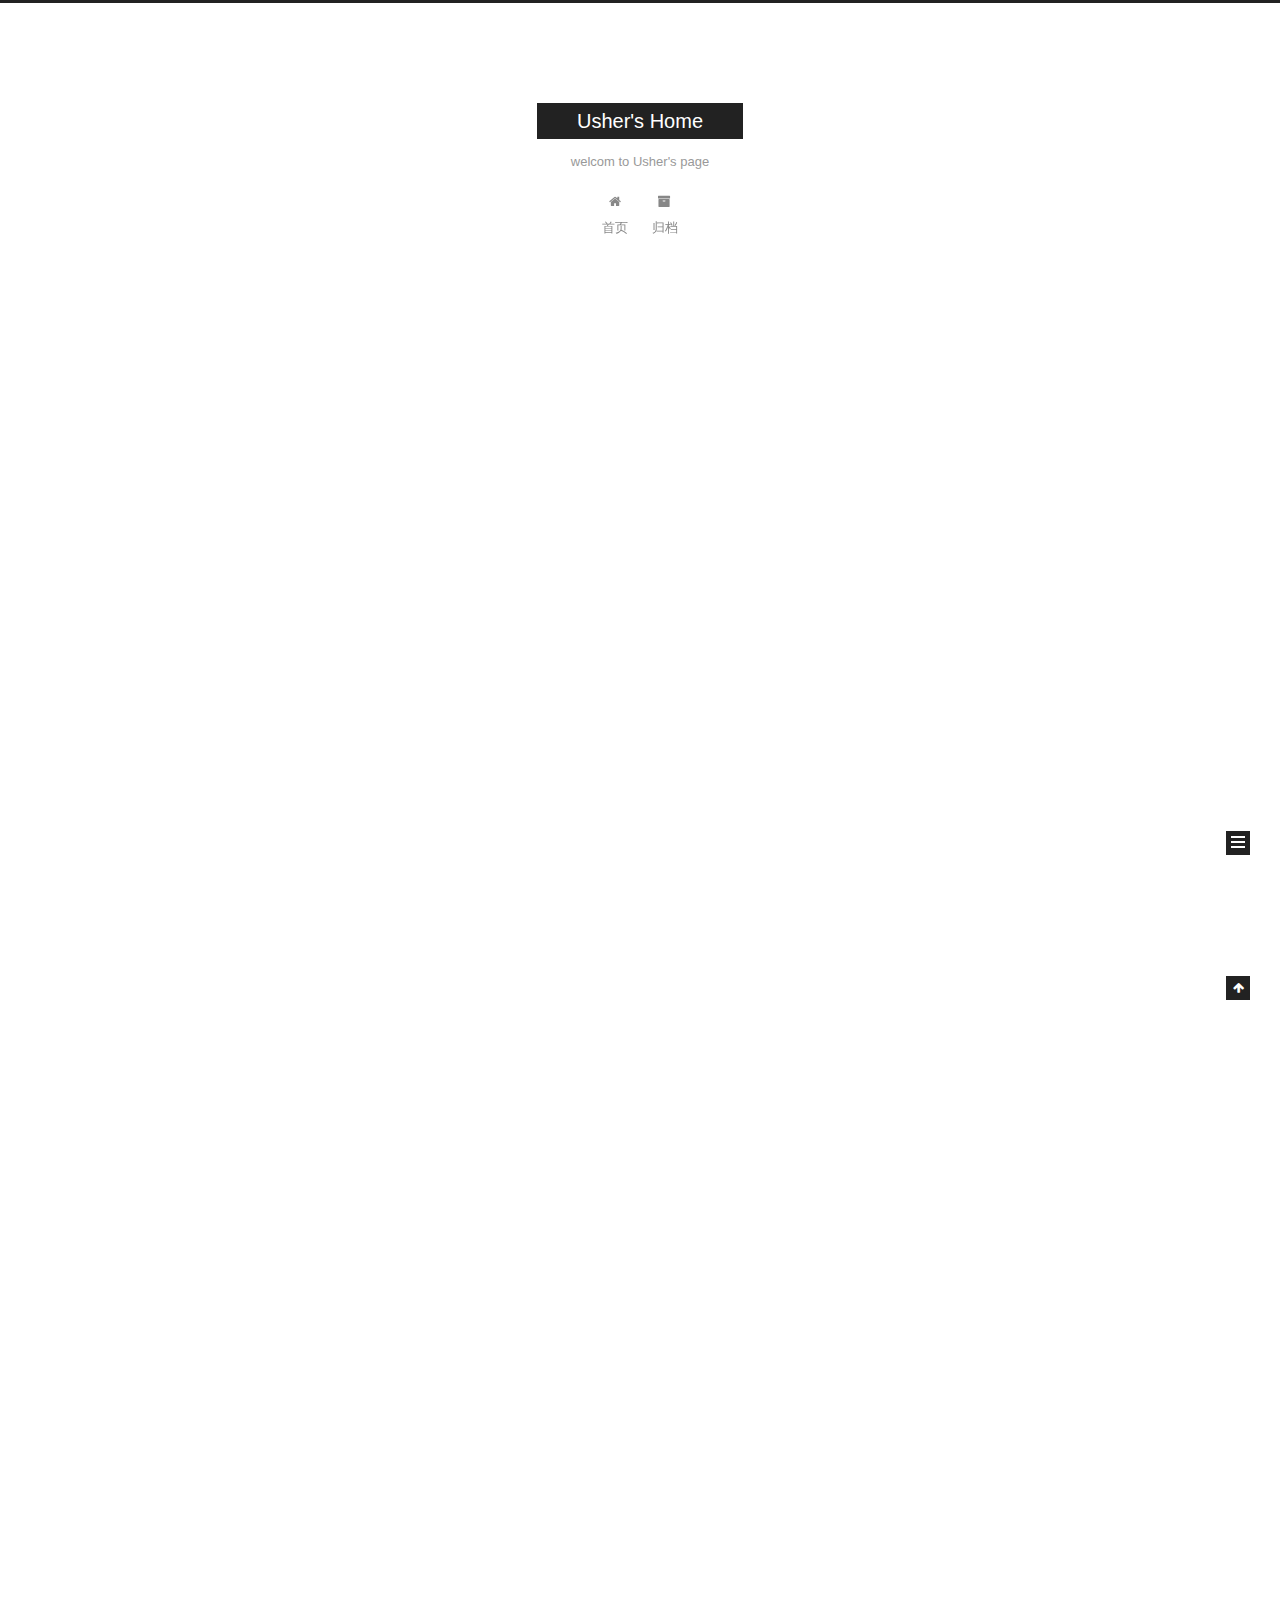
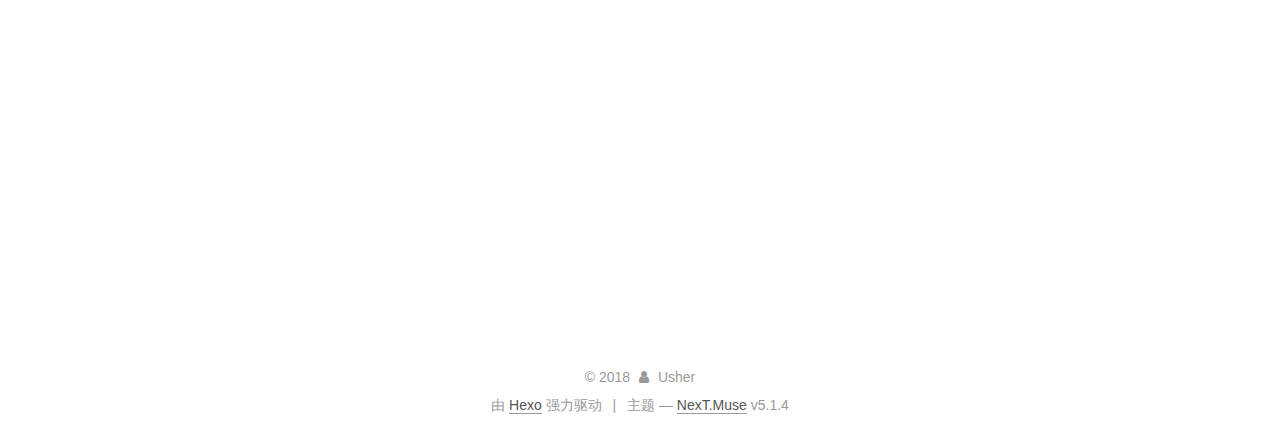
==== commit 5ddec365: "Site updated: 2018-12-20 22:17:47" ====
--- a/index.html
+++ b/index.html
@@ -79,16 +79,16 @@
 
 
 
-<meta name="description" content="ѧϰ�ܽ�ͻ��ۣ����ӽ��쿪ʼ���ҽ���ѧ����֪ʶ���۵��ҵĲ���">
+<meta name="description" content="thanks">
 <meta property="og:type" content="website">
-<meta property="og:title" content="Usher�Ĳ���">
+<meta property="og:title" content="Usher&#39;s Home">
 <meta property="og:url" content="https://github.com/youshermyc/youshermyc.github.io/index.html">
-<meta property="og:site_name" content="Usher�Ĳ���">
-<meta property="og:description" content="ѧϰ�ܽ�ͻ��ۣ����ӽ��쿪ʼ���ҽ���ѧ����֪ʶ���۵��ҵĲ���">
+<meta property="og:site_name" content="Usher&#39;s Home">
+<meta property="og:description" content="thanks">
 <meta property="og:locale" content="zh-Hans">
 <meta name="twitter:card" content="summary">
-<meta name="twitter:title" content="Usher�Ĳ���">
-<meta name="twitter:description" content="ѧϰ�ܽ�ͻ��ۣ����ӽ��쿪ʼ���ҽ���ѧ����֪ʶ���۵��ҵĲ���">
+<meta name="twitter:title" content="Usher&#39;s Home">
+<meta name="twitter:description" content="thanks">
 
 
 
@@ -124,7 +124,7 @@
 
 
 
-  <title>Usher�Ĳ���</title>
+  <title>Usher's Home</title>
   
 
 
@@ -155,12 +155,12 @@
     <div class="custom-logo-site-title">
       <a href="/" class="brand" rel="start">
         <span class="logo-line-before"><i></i></span>
-        <span class="site-title">Usher�Ĳ���</span>
+        <span class="site-title">Usher's Home</span>
         <span class="logo-line-after"><i></i></span>
       </a>
     </div>
       
-        <p class="site-subtitle">ǰ��ѧϰ��һ��</p>
+        <p class="site-subtitle">welcom to Usher's page</p>
       
   </div>
 
@@ -232,7 +232,7 @@
   
   
   <div class="post-block">
-    <link itemprop="mainEntityOfPage" href="https://github.com/youshermyc/youshermyc.github.io/2018/12/20/hello-world/">
+    <link itemprop="mainEntityOfPage" href="https://github.com/youshermyc/youshermyc.github.io/2018/12/20/搭建我的博客/">
 
     <span hidden itemprop="author" itemscope="" itemtype="http://schema.org/Person">
       <meta itemprop="name" content="Usher">
@@ -241,7 +241,126 @@
     </span>
 
     <span hidden itemprop="publisher" itemscope="" itemtype="http://schema.org/Organization">
-      <meta itemprop="name" content="Usher�Ĳ���">
+      <meta itemprop="name" content="Usher's Home">
+    </span>
+
+    
+      <header class="post-header">
+
+        
+        
+          <h1 class="post-title" itemprop="name headline">
+                
+                <a class="post-title-link" href="/2018/12/20/搭建我的博客/" itemprop="url">搭建我的博客</a></h1>
+        
+
+        <div class="post-meta">
+          <span class="post-time">
+            
+              <span class="post-meta-item-icon">
+                <i class="fa fa-calendar-o"></i>
+              </span>
+              
+                <span class="post-meta-item-text">发表于</span>
+              
+              <time title="创建于" itemprop="dateCreated datePublished" datetime="2018-12-20T19:21:36+08:00">
+                2018-12-20
+              </time>
+            
+
+            
+
+            
+          </span>
+
+          
+
+          
+            
+          
+
+          
+          
+
+          
+
+          
+
+          
+
+        </div>
+      </header>
+    
+
+    
+    
+    
+    <div class="post-body" itemprop="articleBody">
+
+      
+      
+
+      
+        
+          
+            
+          
+        
+      
+    </div>
+    
+    
+    
+
+    
+
+    
+
+    
+
+    <footer class="post-footer">
+      
+
+      
+
+      
+
+      
+      
+        <div class="post-eof"></div>
+      
+    </footer>
+  </div>
+  
+  
+  
+  </article>
+
+
+    
+      
+
+  
+
+  
+  
+  
+
+  <article class="post post-type-normal" itemscope="" itemtype="http://schema.org/Article">
+  
+  
+  
+  <div class="post-block">
+    <link itemprop="mainEntityOfPage" href="https://github.com/youshermyc/youshermyc.github.io/2018/12/20/hello-world/">
+
+    <span hidden itemprop="author" itemscope="" itemtype="http://schema.org/Person">
+      <meta itemprop="name" content="Usher">
+      <meta itemprop="description" content="">
+      <meta itemprop="image" content="/images/avatar.gif">
+    </span>
+
+    <span hidden itemprop="publisher" itemscope="" itemtype="http://schema.org/Organization">
+      <meta itemprop="name" content="Usher's Home">
     </span>
 
     
@@ -304,7 +423,11 @@
         
           
             <p>Welcome to <a href="https://hexo.io/" target="_blank" rel="noopener">Hexo</a>! This is your very first post. Check <a href="https://hexo.io/docs/" target="_blank" rel="noopener">documentation</a> for more info. If you get any problems when using Hexo, you can find the answer in <a href="https://hexo.io/docs/troubleshooting.html" target="_blank" rel="noopener">troubleshooting</a> or you can ask me on <a href="https://github.com/hexojs/hexo/issues">GitHub</a>.</p>
-<h2 id="Quick-Start"><a href="#Quick-Start" class="headerlink" title="Quick Start"></a>Quick Start</h2><h3 id="Create-a-new-post"><a href="#Create-a-new-post" class="headerlink" title="Create a new post"></a>Create a new post</h3><figure class="highlight bash"><table><tr><td class="gutter"><pre><span class="line">1</span><br></pre></td><td class="code"><pre><span class="line">$ hexo new <span class="string">"My New Post"</span></span><br></pre></td></tr></table></figure>
+<h2 id="第一天"><a href="#第一天" class="headerlink" title="第一天"></a>第一天</h2><h3 id="自学搭建自己的博客"><a href="#自学搭建自己的博客" class="headerlink" title="自学搭建自己的博客"></a>自学搭建自己的博客</h3><h4 id="准备好以下三步"><a href="#准备好以下三步" class="headerlink" title="准备好以下三步"></a>准备好以下三步</h4><figure class="highlight bash"><table><tr><td class="gutter"><pre><span class="line">1</span><br><span class="line">2</span><br><span class="line">3</span><br></pre></td><td class="code"><pre><span class="line">Node.js 的安装和准备</span><br><span class="line">git的安装和准备</span><br><span class="line">gitHub账户的配置</span><br></pre></td></tr></table></figure>
+<p>####配置Node.js环境</p>
+<figure class="highlight bash"><table><tr><td class="gutter"><pre><span class="line">1</span><br><span class="line">2</span><br><span class="line">3</span><br></pre></td><td class="code"><pre><span class="line">下载安装即可：</span><br><span class="line">Windows Installer 32-bit:[Writing](https://nodejs.org/dist/v4.2.3/node-v4.2.3-x86.msi)</span><br><span class="line">Windows Installer 64-bit:[Writing](https://nodejs.org/dist/v4.2.3/node-v4.2.3-x64.msi)</span><br></pre></td></tr></table></figure>
+<p>####配置Node.js环境</p>
+<figure class="highlight bash"><table><tr><td class="gutter"><pre><span class="line">1</span><br><span class="line">2</span><br><span class="line">3</span><br></pre></td><td class="code"><pre><span class="line">下载安装即可：</span><br><span class="line">Windows Installer 32-bit:[Writing](https://nodejs.org/dist/v4.2.3/node-v4.2.3-x86.msi)</span><br><span class="line">Windows Installer 64-bit:[Writing](https://nodejs.org/dist/v4.2.3/node-v4.2.3-x64.msi)</span><br></pre></td></tr></table></figure>
 <p>More info: <a href="https://hexo.io/docs/writing.html" target="_blank" rel="noopener">Writing</a></p>
 <h3 id="Run-server"><a href="#Run-server" class="headerlink" title="Run server"></a>Run server</h3><figure class="highlight bash"><table><tr><td class="gutter"><pre><span class="line">1</span><br></pre></td><td class="code"><pre><span class="line">$ hexo server</span><br></pre></td></tr></table></figure>
 <p>More info: <a href="https://hexo.io/docs/server.html" target="_blank" rel="noopener">Server</a></p>
@@ -383,7 +506,7 @@
           <div class="site-author motion-element" itemprop="author" itemscope="" itemtype="http://schema.org/Person">
             
               <p class="site-author-name" itemprop="name">Usher</p>
-              <p class="site-description motion-element" itemprop="description">ѧϰ�ܽ�ͻ��ۣ����ӽ��쿪ʼ���ҽ���ѧ����֪ʶ���۵��ҵĲ���</p>
+              <p class="site-description motion-element" itemprop="description">thanks</p>
           </div>
 
           <nav class="site-state motion-element">
@@ -393,7 +516,7 @@
               
                 <a href="/archives/">
               
-                  <span class="site-state-item-count">1</span>
+                  <span class="site-state-item-count">2</span>
                   <span class="site-state-item-name">日志</span>
                 </a>
               </div>
--- a/css/main.css
+++ b/css/main.css
@@ -1822,7 +1822,7 @@
   width: 4px;
   height: 4px;
   border-radius: 50%;
-  background: #c841aa;
+  background: #ffff24;
 }
 .links-of-blogroll {
   font-size: 13px;
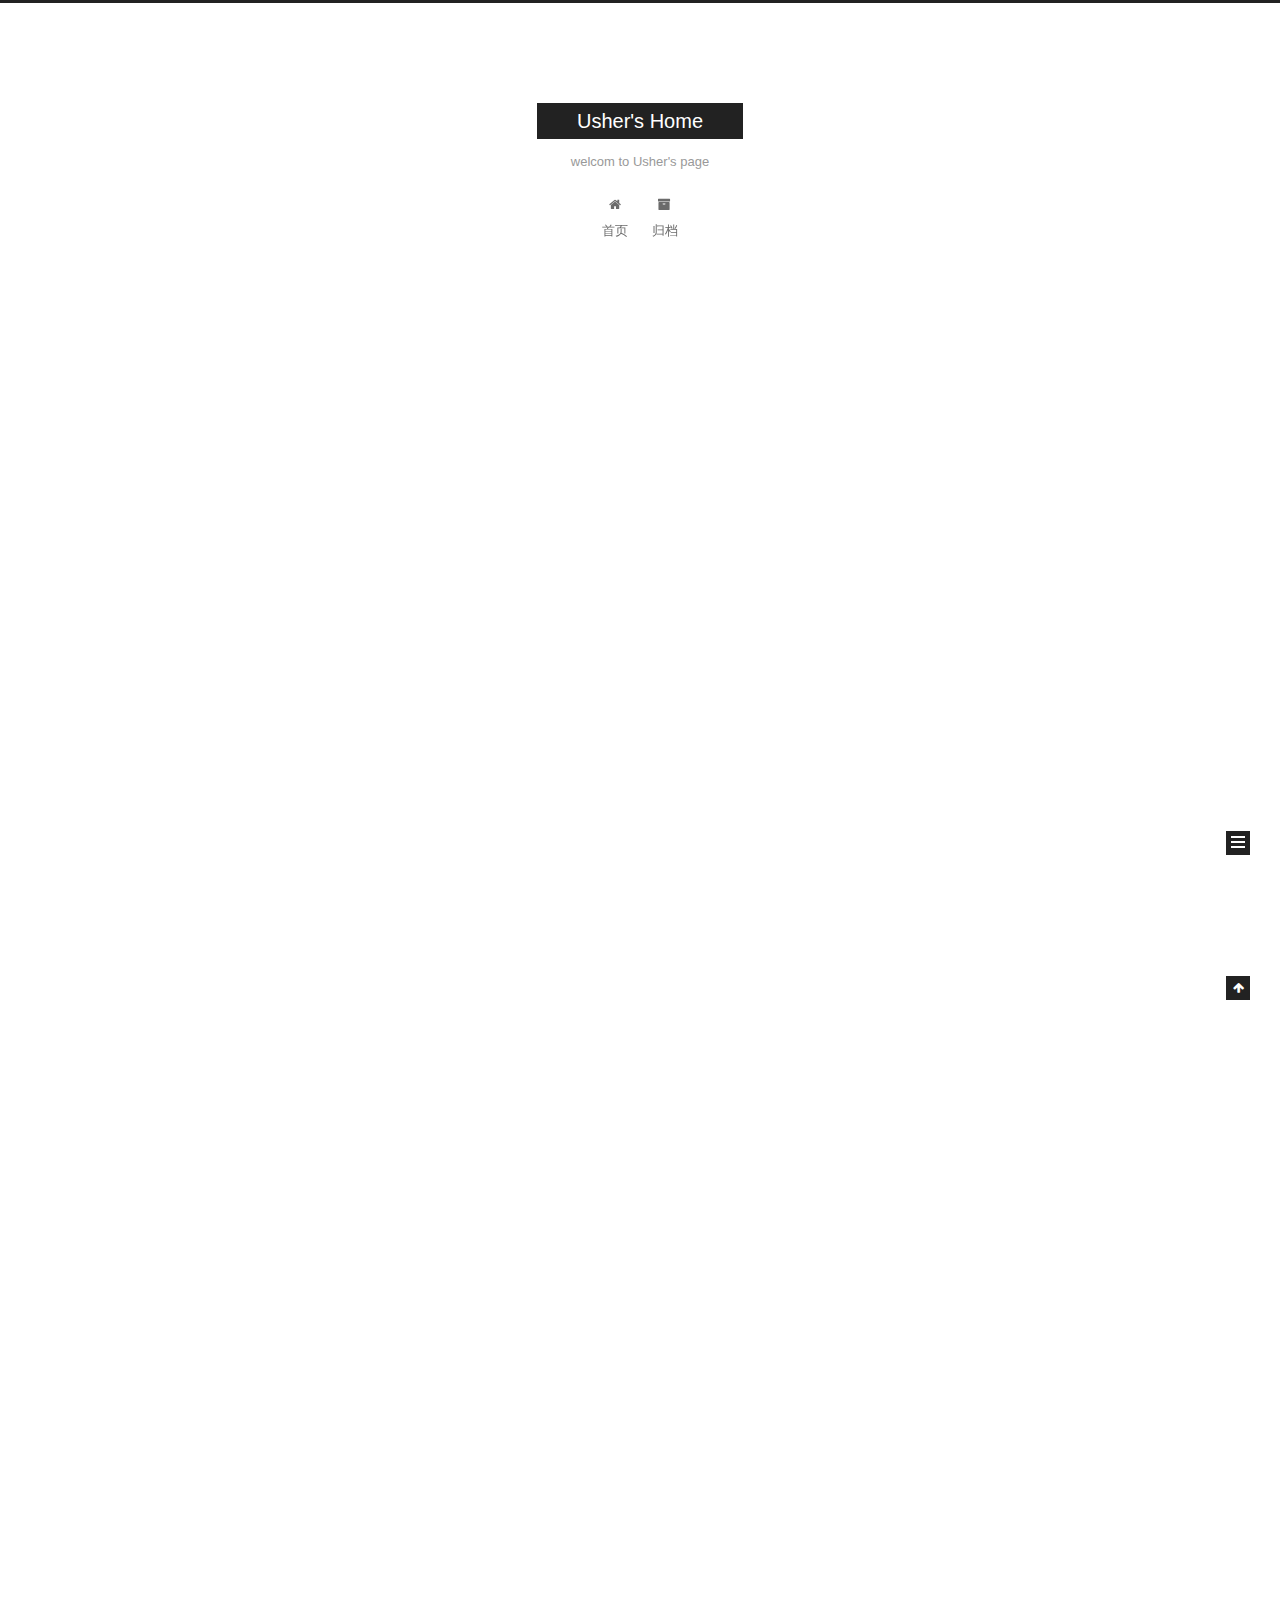
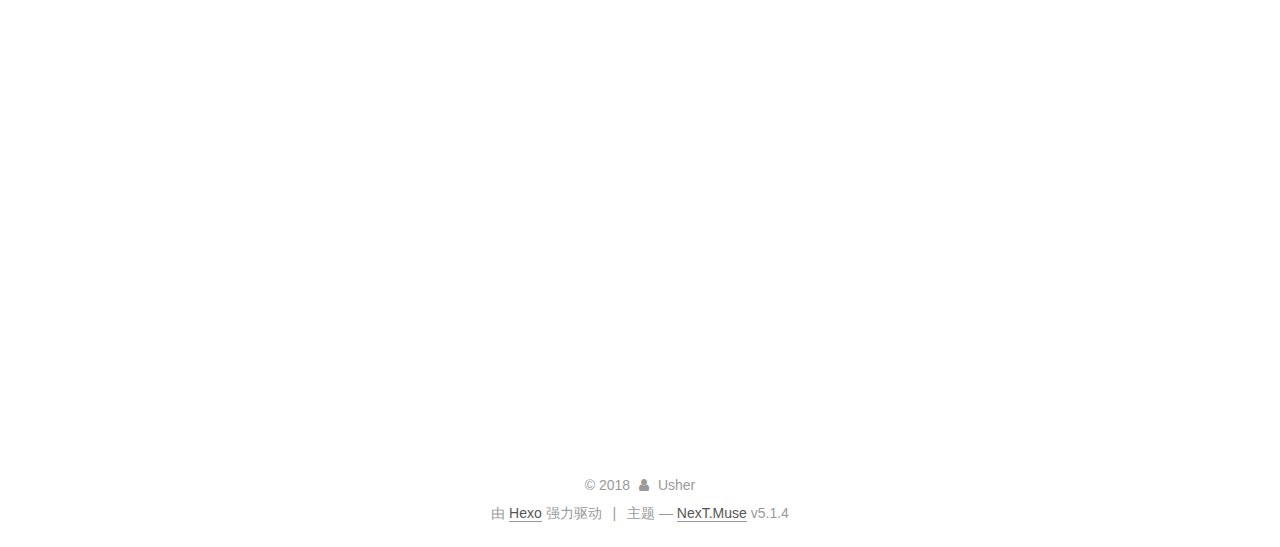
==== commit 9b5c8850: "Site updated: 2018-12-20 22:39:31" ====
--- a/index.html
+++ b/index.html
@@ -370,7 +370,7 @@
         
           <h1 class="post-title" itemprop="name headline">
                 
-                <a class="post-title-link" href="/2018/12/20/hello-world/" itemprop="url">Hello World</a></h1>
+                <a class="post-title-link" href="/2018/12/20/hello-world/" itemprop="url">点我！</a></h1>
         
 
         <div class="post-meta">
@@ -422,12 +422,13 @@
       
         
           
-            <p>Welcome to <a href="https://hexo.io/" target="_blank" rel="noopener">Hexo</a>! This is your very first post. Check <a href="https://hexo.io/docs/" target="_blank" rel="noopener">documentation</a> for more info. If you get any problems when using Hexo, you can find the answer in <a href="https://hexo.io/docs/troubleshooting.html" target="_blank" rel="noopener">troubleshooting</a> or you can ask me on <a href="https://github.com/hexojs/hexo/issues">GitHub</a>.</p>
-<h2 id="第一天"><a href="#第一天" class="headerlink" title="第一天"></a>第一天</h2><h3 id="自学搭建自己的博客"><a href="#自学搭建自己的博客" class="headerlink" title="自学搭建自己的博客"></a>自学搭建自己的博客</h3><h4 id="准备好以下三步"><a href="#准备好以下三步" class="headerlink" title="准备好以下三步"></a>准备好以下三步</h4><figure class="highlight bash"><table><tr><td class="gutter"><pre><span class="line">1</span><br><span class="line">2</span><br><span class="line">3</span><br></pre></td><td class="code"><pre><span class="line">Node.js 的安装和准备</span><br><span class="line">git的安装和准备</span><br><span class="line">gitHub账户的配置</span><br></pre></td></tr></table></figure>
+            <h2 id="第一天"><a href="#第一天" class="headerlink" title="第一天"></a>第一天</h2><h3 id="自学搭建自己的博客"><a href="#自学搭建自己的博客" class="headerlink" title="自学搭建自己的博客"></a>自学搭建自己的博客</h3><h4 id="准备好以下三步"><a href="#准备好以下三步" class="headerlink" title="准备好以下三步"></a>准备好以下三步</h4><figure class="highlight bash"><table><tr><td class="gutter"><pre><span class="line">1</span><br><span class="line">2</span><br><span class="line">3</span><br><span class="line">4</span><br></pre></td><td class="code"><pre><span class="line">Node.js 的安装和准备</span><br><span class="line">git的安装和准备</span><br><span class="line">gitHub账户的配置</span><br><span class="line">Hexo 用来写博客的框架</span><br></pre></td></tr></table></figure>
 <p>####配置Node.js环境</p>
 <figure class="highlight bash"><table><tr><td class="gutter"><pre><span class="line">1</span><br><span class="line">2</span><br><span class="line">3</span><br></pre></td><td class="code"><pre><span class="line">下载安装即可：</span><br><span class="line">Windows Installer 32-bit:[Writing](https://nodejs.org/dist/v4.2.3/node-v4.2.3-x86.msi)</span><br><span class="line">Windows Installer 64-bit:[Writing](https://nodejs.org/dist/v4.2.3/node-v4.2.3-x64.msi)</span><br></pre></td></tr></table></figure>
-<p>####配置Node.js环境</p>
-<figure class="highlight bash"><table><tr><td class="gutter"><pre><span class="line">1</span><br><span class="line">2</span><br><span class="line">3</span><br></pre></td><td class="code"><pre><span class="line">下载安装即可：</span><br><span class="line">Windows Installer 32-bit:[Writing](https://nodejs.org/dist/v4.2.3/node-v4.2.3-x86.msi)</span><br><span class="line">Windows Installer 64-bit:[Writing](https://nodejs.org/dist/v4.2.3/node-v4.2.3-x64.msi)</span><br></pre></td></tr></table></figure>
+<p>####Hexo</p>
+<p>#####官网<br><figure class="highlight bash"><table><tr><td class="gutter"><pre><span class="line">1</span><br></pre></td><td class="code"><pre><span class="line">https://hexo.io/</span><br></pre></td></tr></table></figure></p>
+<p>#####安装<br><figure class="highlight bash"><table><tr><td class="gutter"><pre><span class="line">1</span><br></pre></td><td class="code"><pre><span class="line">请参考这里：[Writing](http://ibruce.info/2013/11/22/hexo-your-blog/)</span><br></pre></td></tr></table></figure></p>
+<p>明天继续补充吧，，晚安</p>
 <p>More info: <a href="https://hexo.io/docs/writing.html" target="_blank" rel="noopener">Writing</a></p>
 <h3 id="Run-server"><a href="#Run-server" class="headerlink" title="Run server"></a>Run server</h3><figure class="highlight bash"><table><tr><td class="gutter"><pre><span class="line">1</span><br></pre></td><td class="code"><pre><span class="line">$ hexo server</span><br></pre></td></tr></table></figure>
 <p>More info: <a href="https://hexo.io/docs/server.html" target="_blank" rel="noopener">Server</a></p>
--- a/css/main.css
+++ b/css/main.css
@@ -1822,7 +1822,7 @@
   width: 4px;
   height: 4px;
   border-radius: 50%;
-  background: #ffff24;
+  background: #1c40f9;
 }
 .links-of-blogroll {
   font-size: 13px;
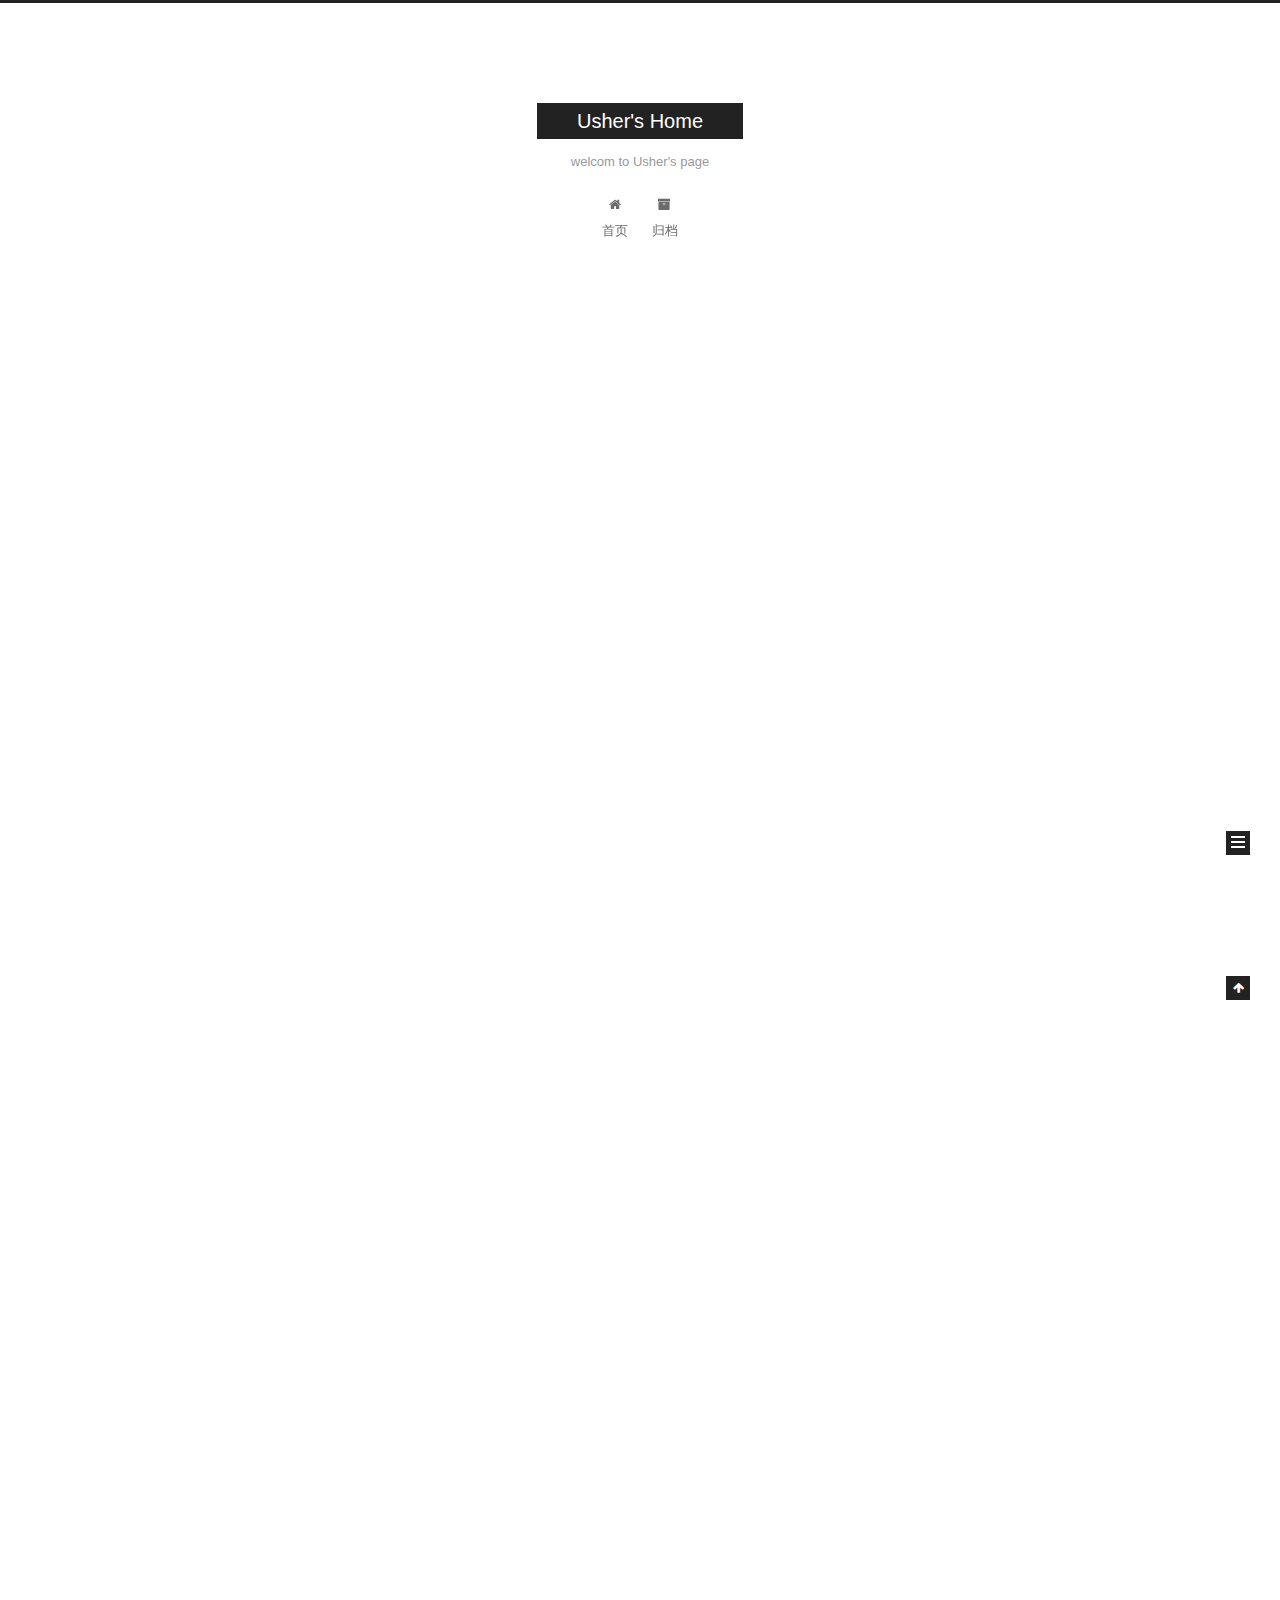
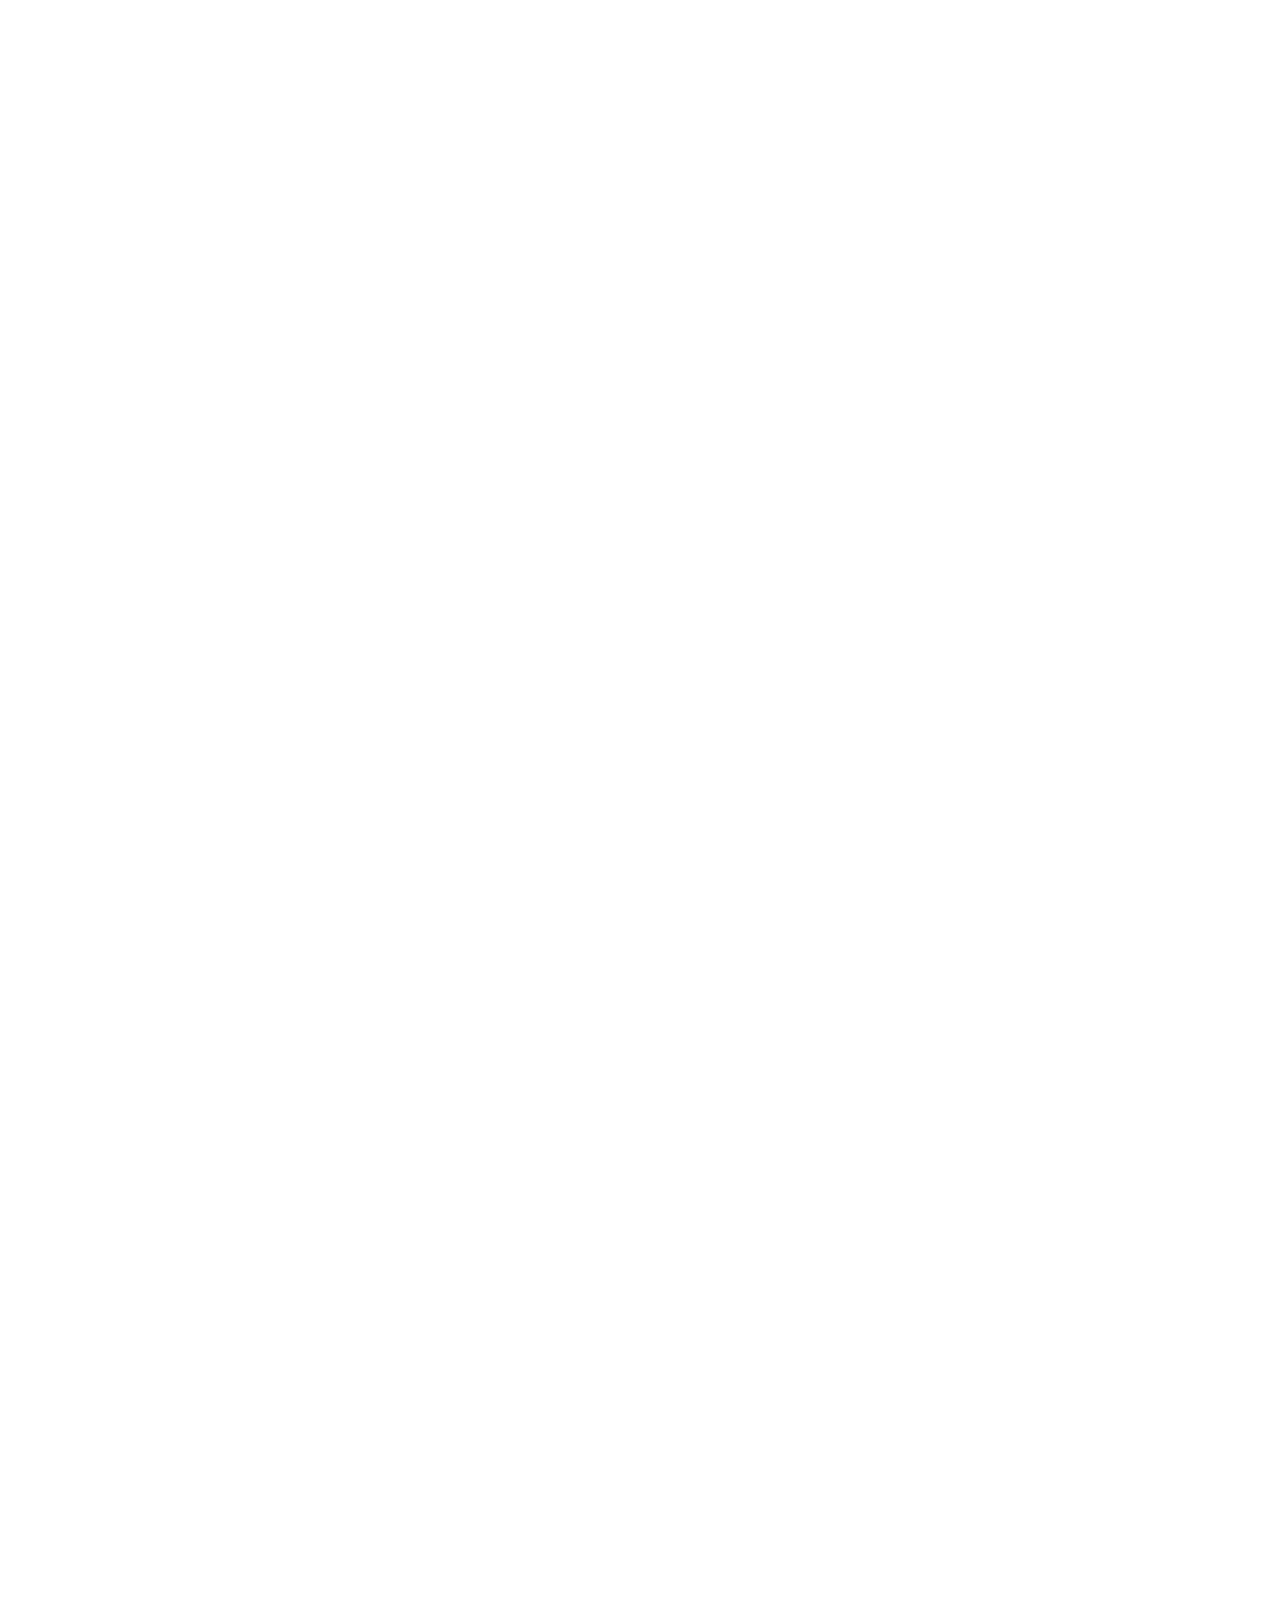
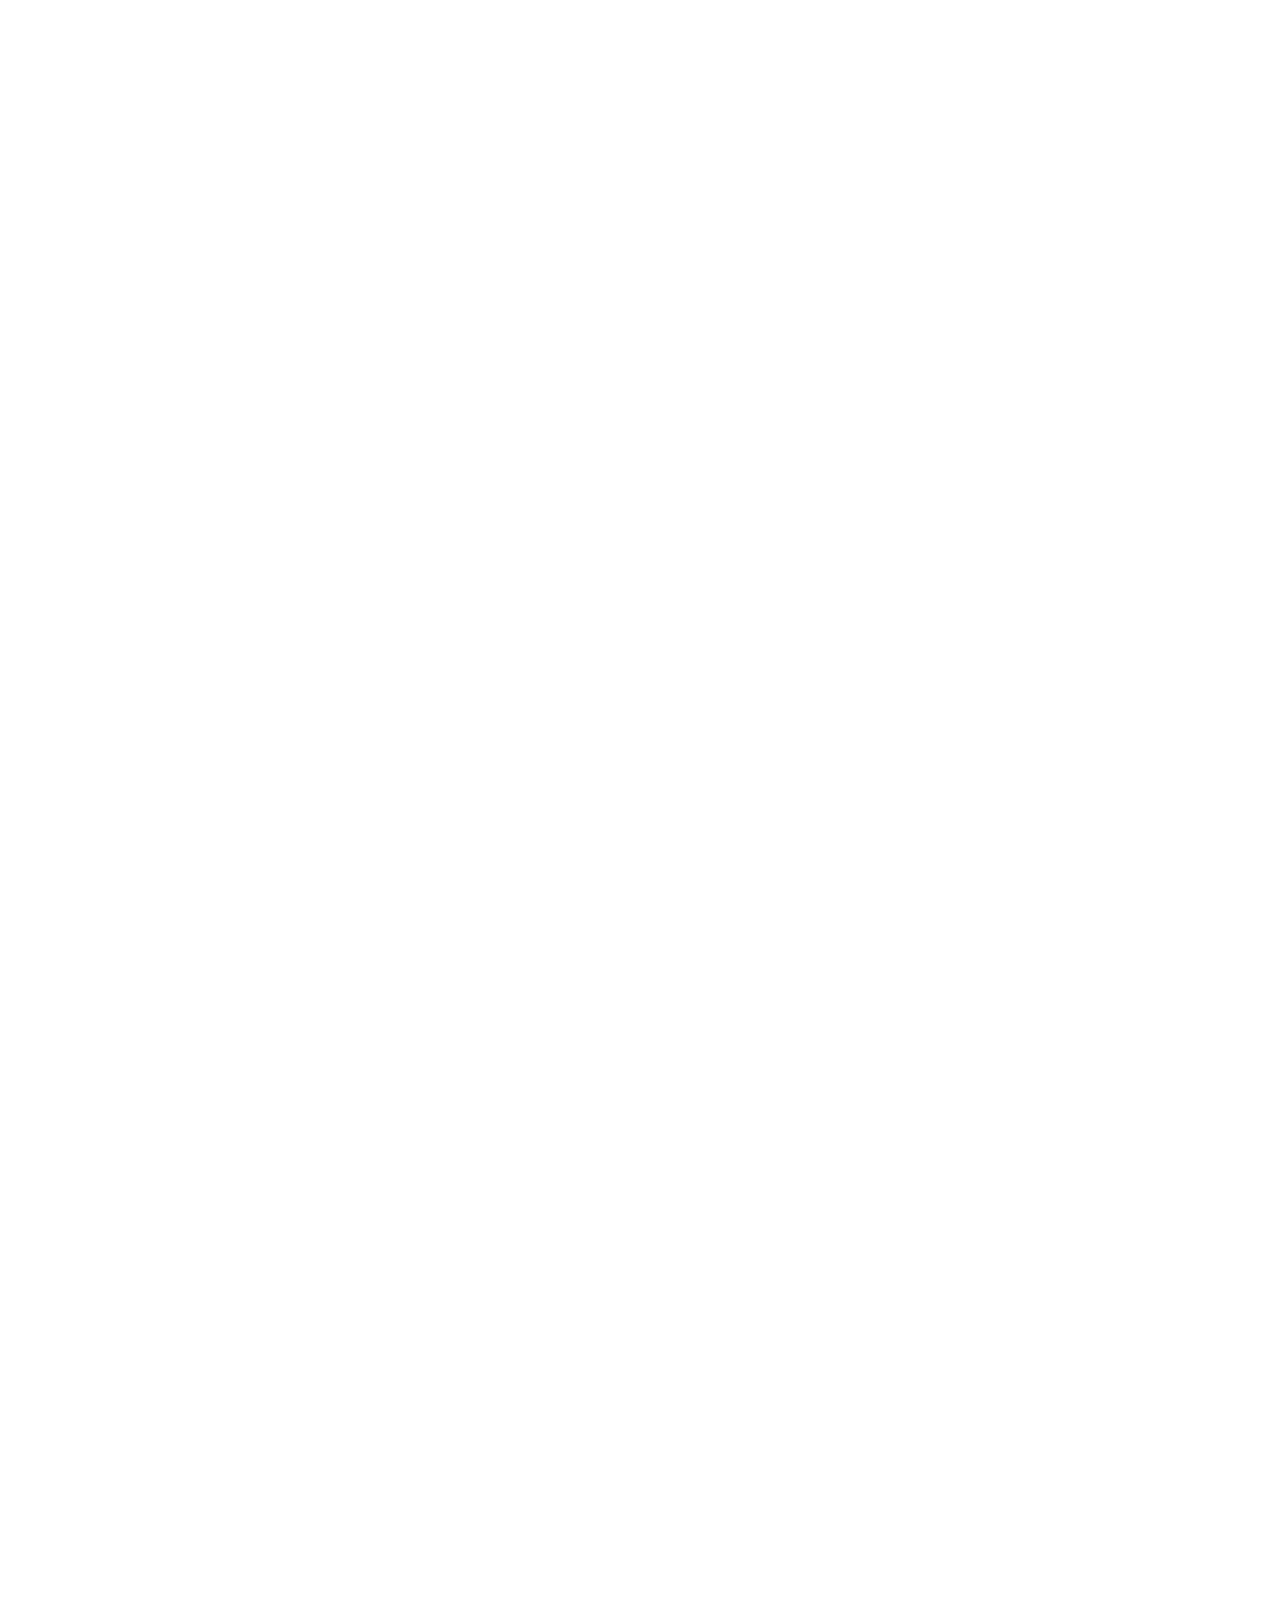
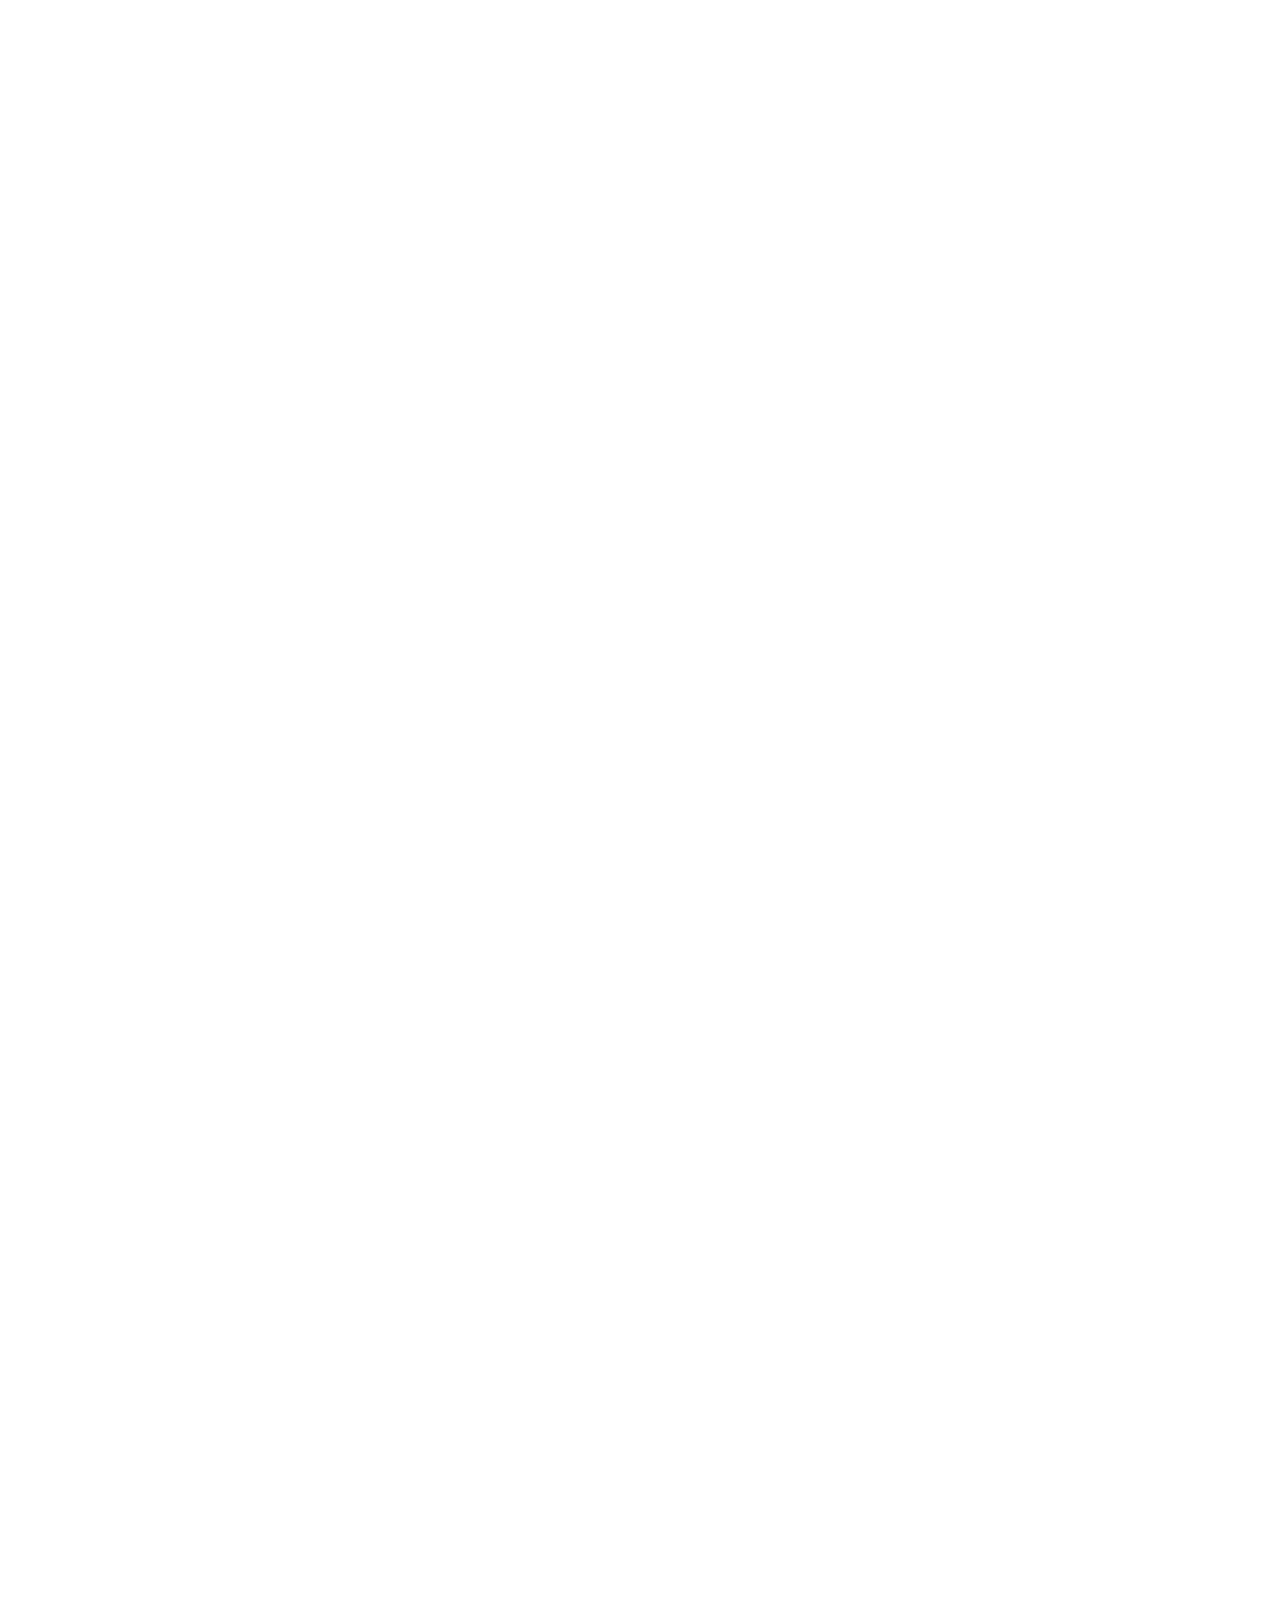
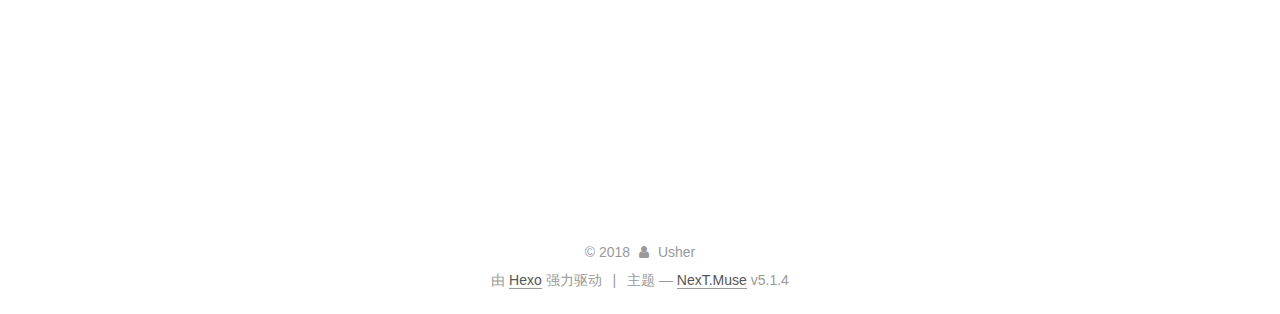
==== commit 34fe67f9: "Site updated: 2018-12-28 13:18:14" ====
--- a/index.html
+++ b/index.html
@@ -429,6 +429,21 @@
 <p>#####官网<br><figure class="highlight bash"><table><tr><td class="gutter"><pre><span class="line">1</span><br></pre></td><td class="code"><pre><span class="line">https://hexo.io/</span><br></pre></td></tr></table></figure></p>
 <p>#####安装<br><figure class="highlight bash"><table><tr><td class="gutter"><pre><span class="line">1</span><br></pre></td><td class="code"><pre><span class="line">请参考这里：[Writing](http://ibruce.info/2013/11/22/hexo-your-blog/)</span><br></pre></td></tr></table></figure></p>
 <p>明天继续补充吧，，晚安</p>
+<p>#常用linux命令</p>
+<p>##系统信息<br><figure class="highlight bash"><table><tr><td class="gutter"><pre><span class="line">1</span><br><span class="line">2</span><br><span class="line">3</span><br><span class="line">4</span><br><span class="line">5</span><br><span class="line">6</span><br><span class="line">7</span><br><span class="line">8</span><br><span class="line">9</span><br><span class="line">10</span><br><span class="line">11</span><br><span class="line">12</span><br><span class="line">13</span><br><span class="line">14</span><br><span class="line">15</span><br></pre></td><td class="code"><pre><span class="line">arch 显示机器的处理器架构</span><br><span class="line">uname -r 显示正在使用的内核版本 </span><br><span class="line">cat /proc/cpuinfo 显示CPU info的信息</span><br><span class="line">cat /proc/interrupts 显示中断 </span><br><span class="line">cat /proc/meminfo 校验内存使用</span><br><span class="line">cat /proc/version 显示内核的版本 </span><br><span class="line">cat /proc/net/dev 显示网络适配器及统计 </span><br><span class="line">cat /proc/mounts 显示已加载的文件系统</span><br><span class="line">data查看系统时间</span><br><span class="line">date -s <span class="string">"20140225 20:16:00"</span>  <span class="comment">#yyyymmdd hh:mm:ss修改系统时间</span></span><br><span class="line">hwclock --show或hwclock查看硬件时间</span><br><span class="line">hwclock --<span class="built_in">set</span> --date <span class="string">"20140225 20:23:00"</span>设置硬件时间</span><br><span class="line">hwclock --systohc &lt;== sys（系统时间）to（写到）hc（Hard Clock）或hwclock -w以系统时间为基准，修改硬件时间</span><br><span class="line">hwclock --hctosys或hwclock -s以硬件时间为基准，修改系统时间</span><br><span class="line">不同机器时间同步在crontab中添加：0 12 * * * /usr/sbin/ntpdate 192.168.0.1每天的12点整，同步一次时间。ntp服务器为192.168.0.1</span><br></pre></td></tr></table></figure></p>
+<p>##文件和目录<br><figure class="highlight bash"><table><tr><td class="gutter"><pre><span class="line">1</span><br><span class="line">2</span><br><span class="line">3</span><br><span class="line">4</span><br><span class="line">5</span><br><span class="line">6</span><br><span class="line">7</span><br><span class="line">8</span><br><span class="line">9</span><br><span class="line">10</span><br><span class="line">11</span><br><span class="line">12</span><br><span class="line">13</span><br><span class="line">14</span><br><span class="line">15</span><br><span class="line">16</span><br><span class="line">17</span><br><span class="line">18</span><br><span class="line">19</span><br><span class="line">20</span><br><span class="line">21</span><br><span class="line">22</span><br><span class="line">23</span><br><span class="line">24</span><br><span class="line">25</span><br><span class="line">26</span><br><span class="line">27</span><br><span class="line">28</span><br><span class="line">29</span><br><span class="line">30</span><br><span class="line">31</span><br><span class="line">32</span><br><span class="line">33</span><br><span class="line">34</span><br></pre></td><td class="code"><pre><span class="line"><span class="built_in">pwd</span>   ls   <span class="built_in">cd</span>  mkdir  rmdir  cp  rm  mv</span><br><span class="line"><span class="built_in">cd</span> /home 进入 <span class="string">'/ home'</span> 目录<span class="string">' </span></span><br><span class="line"><span class="string">cd .. 返回上一级目录 </span></span><br><span class="line"><span class="string">cd ../.. 返回上两级目录 </span></span><br><span class="line"><span class="string">cd 进入个人的主目录 </span></span><br><span class="line"><span class="string">cd ~user1 进入个人的主目录 </span></span><br><span class="line"><span class="string">cd - 返回上次所在的目录 </span></span><br><span class="line"><span class="string">pwd 显示工作路径 </span></span><br><span class="line"><span class="string">ls 查看目录中的文件 </span></span><br><span class="line"><span class="string">ls -F 查看目录中的文件 </span></span><br><span class="line"><span class="string">ls -l 显示文件和目录的详细资料 </span></span><br><span class="line"><span class="string">ls -a 显示隐藏文件 </span></span><br><span class="line"><span class="string">ls *[0-9]* 显示包含数字的文件名和目录名 </span></span><br><span class="line"><span class="string">tree 显示文件和目录由根目录开始的树形结构(1) </span></span><br><span class="line"><span class="string">lstree 显示文件和目录由根目录开始的树形结构(2) </span></span><br><span class="line"><span class="string">mkdir dir1 创建一个叫做 '</span>dir1<span class="string">' 的目录'</span> </span><br><span class="line">mkdir dir1 dir2 同时创建两个目录 </span><br><span class="line">mkdir -p /tmp/dir1/dir2 创建一个目录树 </span><br><span class="line">rm -f file1 删除一个叫做 <span class="string">'file1'</span> 的文件<span class="string">' </span></span><br><span class="line"><span class="string">rmdir dir1 删除一个叫做 '</span>dir1<span class="string">' 的目录'</span> </span><br><span class="line">rm -rf dir1 删除一个叫做 <span class="string">'dir1'</span> 的目录并同时删除其内容 </span><br><span class="line">rm -rf dir1 dir2 同时删除两个目录及它们的内容 </span><br><span class="line">mv dir1 new_dir 重命名/移动 一个目录 </span><br><span class="line">cp file1 file2 复制一个文件 </span><br><span class="line">cp dir/* . 复制一个目录下的所有文件到当前工作目录 </span><br><span class="line">cp -a /tmp/dir1 . 复制一个目录到当前工作目录 </span><br><span class="line">cp -a dir1 dir2 复制一个目录 </span><br><span class="line">ln -s file1 lnk1 创建一个指向文件或目录的软链接 </span><br><span class="line">ln file1 lnk1 创建一个指向文件或目录的物理链接 </span><br><span class="line">touch -t 0712250000 file1 修改一个文件或目录的时间戳 - (YYMMDDhhmm) </span><br><span class="line">file file1 outputs the mime <span class="built_in">type</span> of the file as text </span><br><span class="line">iconv -l 列出已知的编码 </span><br><span class="line">iconv -f fromEncoding -t toEncoding inputFile &gt; outputFile creates a new from the given input file by assuming it is encoded <span class="keyword">in</span> fromEncoding and converting it to toEncoding. </span><br><span class="line">find . -maxdepth 1 -name *.jpg -<span class="built_in">print</span> -<span class="built_in">exec</span> convert <span class="string">"&#123;&#125;"</span> -resize 80x60 <span class="string">"thumbs/&#123;&#125;"</span> \; batch resize files <span class="keyword">in</span> the current directory and send them to a thumbnails directory (requires convert from Imagemagick)</span><br></pre></td></tr></table></figure></p>
+<p>##文件搜索<br><figure class="highlight bash"><table><tr><td class="gutter"><pre><span class="line">1</span><br><span class="line">2</span><br><span class="line">3</span><br><span class="line">4</span><br><span class="line">5</span><br><span class="line">6</span><br><span class="line">7</span><br><span class="line">8</span><br><span class="line">9</span><br><span class="line">10</span><br></pre></td><td class="code"><pre><span class="line">find / -name file1 从 <span class="string">'/'</span> 开始进入根文件系统搜索文件和目录 </span><br><span class="line">find / -user user1 搜索属于用户 <span class="string">'user1'</span> 的文件和目录 </span><br><span class="line">find /home/user1 -name \*.bin 在目录 <span class="string">'/ home/user1'</span> 中搜索带有<span class="string">'.bin'</span> 结尾的文件 </span><br><span class="line">find /usr/bin -<span class="built_in">type</span> f -atime +100 搜索在过去100天内未被使用过的执行文件 </span><br><span class="line">find /usr/bin -<span class="built_in">type</span> f -mtime -10 搜索在10天内被创建或者修改过的文件 </span><br><span class="line">find / -name \*.rpm -<span class="built_in">exec</span> chmod 755 <span class="string">'&#123;&#125;'</span> \; 搜索以 <span class="string">'.rpm'</span> 结尾的文件并定义其权限 </span><br><span class="line">find / -xdev -name \*.rpm 搜索以 <span class="string">'.rpm'</span> 结尾的文件，忽略光驱、捷盘等可移动设备 </span><br><span class="line">locate \*.ps 寻找以 <span class="string">'.ps'</span> 结尾的文件 - 先运行 <span class="string">'updatedb'</span> 命令 </span><br><span class="line">whereis halt 显示一个二进制文件、源码或man的位置 </span><br><span class="line"><span class="built_in">which</span> halt 显示一个二进制文件或可执行文件的完整路径</span><br></pre></td></tr></table></figure></p>
+<p>##文件系统挂载<br><figure class="highlight bash"><table><tr><td class="gutter"><pre><span class="line">1</span><br><span class="line">2</span><br><span class="line">3</span><br><span class="line">4</span><br><span class="line">5</span><br><span class="line">6</span><br><span class="line">7</span><br><span class="line">8</span><br><span class="line">9</span><br><span class="line">10</span><br><span class="line">11</span><br><span class="line">12</span><br></pre></td><td class="code"><pre><span class="line">mount /dev/hda2 /mnt/hda2 挂载一个叫做hda2的盘 - 确定目录 <span class="string">'/ mnt/hda2'</span> 已经存在 </span><br><span class="line">umount /dev/hda2 卸载一个叫做hda2的盘 - 先从挂载点 <span class="string">'/ mnt/hda2'</span> 退出 </span><br><span class="line">fuser -km /mnt/hda2 当设备繁忙时强制卸载 </span><br><span class="line">umount -n /mnt/hda2 运行卸载操作而不写入 /etc/mtab 文件- 当文件为只读或当磁盘写满时非常有用 </span><br><span class="line">mount /dev/fd0 /mnt/floppy 挂载一个软盘 </span><br><span class="line">mount /dev/cdrom /mnt/cdrom 挂载一个cdrom或dvdrom </span><br><span class="line">mount /dev/hdc /mnt/cdrecorder 挂载一个cdrw或dvdrom </span><br><span class="line">mount /dev/hdb /mnt/cdrecorder 挂载一个cdrw或dvdrom </span><br><span class="line">mount -o loop file.iso /mnt/cdrom 挂载一个文件或ISO镜像文件 </span><br><span class="line">mount -t vfat /dev/hda5 /mnt/hda5 挂载一个Windows FAT32文件系统 </span><br><span class="line">mount /dev/sda1 /mnt/usbdisk 挂载一个usb 捷盘或闪存设备 </span><br><span class="line">mount -t smbfs -o username=user,password=pass //WinClient/share /mnt/share 挂载一个windows网络共享</span><br></pre></td></tr></table></figure></p>
+<p>##磁盘空间<br><figure class="highlight bash"><table><tr><td class="gutter"><pre><span class="line">1</span><br><span class="line">2</span><br><span class="line">3</span><br><span class="line">4</span><br><span class="line">5</span><br><span class="line">6</span><br></pre></td><td class="code"><pre><span class="line">df -h 显示已经挂载的分区列表 </span><br><span class="line">ls -lSr |more 以尺寸大小排列文件和目录 </span><br><span class="line">du -sh dir1 估算目录 <span class="string">'dir1'</span> 已经使用的磁盘空间<span class="string">' </span></span><br><span class="line"><span class="string">du -sk * | sort -rn 以容量大小为依据依次显示文件和目录的大小 </span></span><br><span class="line"><span class="string">rpm -q -a --qf '</span>%10&#123;SIZE&#125;t%&#123;NAME&#125;n<span class="string">' | sort -k1,1n 以大小为依据依次显示已安装的rpm包所使用的空间 (fedora, redhat类系统) </span></span><br><span class="line"><span class="string">dpkg-query -W -f='</span><span class="variable">$&#123;Installed-Size;10&#125;</span>t<span class="variable">$&#123;Package&#125;</span>n<span class="string">' | sort -k1,1n 以大小为依据显示已安装的deb包所使用的空间 (ubuntu, debian类系统)</span></span><br></pre></td></tr></table></figure></p>
+<p>##用户和群组<br><figure class="highlight bash"><table><tr><td class="gutter"><pre><span class="line">1</span><br><span class="line">2</span><br><span class="line">3</span><br><span class="line">4</span><br><span class="line">5</span><br><span class="line">6</span><br><span class="line">7</span><br><span class="line">8</span><br><span class="line">9</span><br><span class="line">10</span><br><span class="line">11</span><br><span class="line">12</span><br><span class="line">13</span><br></pre></td><td class="code"><pre><span class="line">groupadd group_name 创建一个新用户组 </span><br><span class="line">groupdel group_name 删除一个用户组 </span><br><span class="line">groupmod -n new_group_name old_group_name 重命名一个用户组 </span><br><span class="line">useradd -c <span class="string">"Name Surname "</span> -g admin -d /home/user1 -s /bin/bash user1 创建一个属于 <span class="string">"admin"</span> 用户组的用户 </span><br><span class="line">useradd user1 创建一个新用户 </span><br><span class="line">userdel -r user1 删除一个用户 ( <span class="string">'-r'</span> 排除主目录) </span><br><span class="line">usermod -c <span class="string">"User FTP"</span> -g system -d /ftp/user1 -s /bin/nologin user1 修改用户属性 </span><br><span class="line">passwd 修改口令 </span><br><span class="line">passwd user1 修改一个用户的口令 (只允许root执行) </span><br><span class="line">chage -E 2005-12-31 user1 设置用户口令的失效期限 </span><br><span class="line">pwck 检查 <span class="string">'/etc/passwd'</span> 的文件格式和语法修正以及存在的用户 </span><br><span class="line">grpck 检查 <span class="string">'/etc/passwd'</span> 的文件格式和语法修正以及存在的群组 </span><br><span class="line">newgrp group_name 登陆进一个新的群组以改变新创建文件的预设群组</span><br></pre></td></tr></table></figure></p>
+<p>##权限<br><figure class="highlight bash"><table><tr><td class="gutter"><pre><span class="line">1</span><br><span class="line">2</span><br></pre></td><td class="code"><pre><span class="line">chmod更改文件9个属性，权限分数为r：4，W：2，x：1</span><br><span class="line">ls -al <span class="built_in">test</span>查看<span class="built_in">test</span>默认权限</span><br></pre></td></tr></table></figure></p>
+<p>##打包和压缩文件<br><figure class="highlight bash"><table><tr><td class="gutter"><pre><span class="line">1</span><br><span class="line">2</span><br><span class="line">3</span><br><span class="line">4</span><br><span class="line">5</span><br><span class="line">6</span><br><span class="line">7</span><br><span class="line">8</span><br><span class="line">9</span><br><span class="line">10</span><br><span class="line">11</span><br><span class="line">12</span><br><span class="line">13</span><br><span class="line">14</span><br><span class="line">15</span><br><span class="line">16</span><br><span class="line">17</span><br><span class="line">18</span><br><span class="line">19</span><br><span class="line">20</span><br><span class="line">21</span><br><span class="line">22</span><br><span class="line">23</span><br><span class="line">24</span><br></pre></td><td class="code"><pre><span class="line">bunzip2 file1.bz2 解压一个叫做 <span class="string">'file1.bz2'</span>的文件 </span><br><span class="line">bzip2 file1 压缩一个叫做 <span class="string">'file1'</span> 的文件 </span><br><span class="line">gunzip file1.gz 解压一个叫做 <span class="string">'file1.gz'</span>的文件 </span><br><span class="line">gzip file1 压缩一个叫做 <span class="string">'file1'</span>的文件 </span><br><span class="line">gzip -9 file1 最大程度压缩 </span><br><span class="line"></span><br><span class="line">rar a file1.rar test_file 创建一个叫做 <span class="string">'file1.rar'</span> 的包 </span><br><span class="line">rar a file1.rar file1 file2 dir1 同时压缩 <span class="string">'file1'</span>, <span class="string">'file2'</span> 以及目录 <span class="string">'dir1'</span> </span><br><span class="line">rar x file1.rar 解压rar包 </span><br><span class="line">unrar x file1.rar 解压rar包 </span><br><span class="line"></span><br><span class="line">zip file1.zip file1 创建一个zip格式的压缩包 </span><br><span class="line">zip -r file1.zip file1 file2 dir1 将几个文件和目录同时压缩成一个zip格式的压缩包 </span><br><span class="line">unzip file1.zip 解压一个zip格式压缩包</span><br><span class="line"></span><br><span class="line">tar -cvf archive.tar file1 创建一个非压缩的 tarball </span><br><span class="line">tar -cvf archive.tar file1 file2 dir1 创建一个包含了 <span class="string">'file1'</span>, <span class="string">'file2'</span> 以及 <span class="string">'dir1'</span>的档案文件 </span><br><span class="line">tar -tf archive.tar 显示一个包中的内容 </span><br><span class="line">tar -xvf archive.tar 释放一个包 </span><br><span class="line">tar -xvf archive.tar -C /tmp 将压缩包释放到 /tmp目录下 </span><br><span class="line">tar -cvfj archive.tar.bz2 dir1 创建一个bzip2格式的压缩包 </span><br><span class="line">tar -xvfj archive.tar.bz2 解压一个bzip2格式的压缩包 </span><br><span class="line">tar -cvfz archive.tar.gz dir1 创建一个gzip格式的压缩包 </span><br><span class="line">tar -xvfz archive.tar.gz 解压一个gzip格式的压缩包</span><br></pre></td></tr></table></figure></p>
+<p>##文件系统分析<br><figure class="highlight bash"><table><tr><td class="gutter"><pre><span class="line">1</span><br><span class="line">2</span><br><span class="line">3</span><br><span class="line">4</span><br><span class="line">5</span><br><span class="line">6</span><br><span class="line">7</span><br><span class="line">8</span><br><span class="line">9</span><br></pre></td><td class="code"><pre><span class="line">badblocks -v /dev/hda1 检查磁盘hda1上的坏磁块 </span><br><span class="line">fsck /dev/hda1 修复/检查hda1磁盘上linux文件系统的完整性 </span><br><span class="line">fsck.ext2 /dev/hda1 修复/检查hda1磁盘上ext2文件系统的完整性 </span><br><span class="line">e2fsck /dev/hda1 修复/检查hda1磁盘上ext2文件系统的完整性 </span><br><span class="line">e2fsck -j /dev/hda1 修复/检查hda1磁盘上ext3文件系统的完整性 </span><br><span class="line">fsck.ext3 /dev/hda1 修复/检查hda1磁盘上ext3文件系统的完整性 </span><br><span class="line">fsck.vfat /dev/hda1 修复/检查hda1磁盘上fat文件系统的完整性 </span><br><span class="line">fsck.msdos /dev/hda1 修复/检查hda1磁盘上dos文件系统的完整性 </span><br><span class="line">dosfsck /dev/hda1 修复/检查hda1磁盘上dos文件系统的完整性</span><br></pre></td></tr></table></figure></p>
+<p>##初始化一个文件系统<br><figure class="highlight bash"><table><tr><td class="gutter"><pre><span class="line">1</span><br><span class="line">2</span><br><span class="line">3</span><br><span class="line">4</span><br><span class="line">5</span><br><span class="line">6</span><br></pre></td><td class="code"><pre><span class="line">mkfs /dev/hda1 在hda1分区创建一个文件系统 </span><br><span class="line">mke2fs /dev/hda1 在hda1分区创建一个linux ext2的文件系统 </span><br><span class="line">mke2fs -j /dev/hda1 在hda1分区创建一个linux ext3(日志型)的文件系统 </span><br><span class="line">mkfs -t vfat 32 -F /dev/hda1 创建一个 FAT32 文件系统 </span><br><span class="line">fdformat -n /dev/fd0 格式化一个软盘 </span><br><span class="line">mkswap /dev/hda3 创建一个swap文件系统</span><br></pre></td></tr></table></figure></p>
+<p>##网络</p>
+<p>###linux虚拟机静态IP设置<br><figure class="highlight bash"><table><tr><td class="gutter"><pre><span class="line">1</span><br><span class="line">2</span><br><span class="line">3</span><br><span class="line">4</span><br><span class="line">5</span><br><span class="line">6</span><br><span class="line">7</span><br><span class="line">8</span><br><span class="line">9</span><br><span class="line">10</span><br><span class="line">11</span><br></pre></td><td class="code"><pre><span class="line">VM设置：vm-&gt;编辑-&gt;虚拟网络编辑器设置-&gt;vm8net模式设置，取消使用本地DHCP服务勾选，配置子网、子网掩码后点击NET设置配置网关。</span><br><span class="line">CentOS设置：</span><br><span class="line">1.vi /etc/sysconfig/network:</span><br><span class="line">				~NETWORKING=yes</span><br><span class="line">				~HOSTNAME=localhost.localdomain</span><br><span class="line">				~GATEWAY=192.168.100.1</span><br><span class="line">2.ifconfig命令查看虚拟机mac地址并记下，修改vi /etc/sysconfig/network-scripts/ifcfg-eno16777736或ifcfg-eth0，末尾加上：</span><br><span class="line">				~IPADDR=自行设置</span><br><span class="line">				~NETMASK=255.255.255.0</span><br><span class="line">				~HWADDDR=将mac地址填入此处</span><br><span class="line">3.reboot</span><br></pre></td></tr></table></figure></p>
+<p>###防火墙设置<br><figure class="highlight bash"><table><tr><td class="gutter"><pre><span class="line">1</span><br><span class="line">2</span><br><span class="line">3</span><br><span class="line">4</span><br><span class="line">5</span><br><span class="line">6</span><br><span class="line">7</span><br></pre></td><td class="code"><pre><span class="line">centos7：</span><br><span class="line">systemctl start/status/stop firewalld启/查看/关闭防火墙</span><br><span class="line">systemctl <span class="built_in">enable</span> firewalld开机启用防火墙</span><br><span class="line">systemctl <span class="built_in">disable</span> firewalld禁止开机自启</span><br><span class="line">centos6：</span><br><span class="line">service iptables restart/status/stop启/查看/关闭防火墙</span><br><span class="line">service iptables stop  /chkconfig iptables off永久关闭防火墙</span><br></pre></td></tr></table></figure></p>
+<p>###端口占用和进程<br><figure class="highlight bash"><table><tr><td class="gutter"><pre><span class="line">1</span><br><span class="line">2</span><br><span class="line">3</span><br><span class="line">4</span><br><span class="line">5</span><br><span class="line">6</span><br><span class="line">7</span><br><span class="line">8</span><br><span class="line">9</span><br><span class="line">10</span><br><span class="line">11</span><br></pre></td><td class="code"><pre><span class="line">netstat -tlnp|grep 80查看</span><br><span class="line">ps -aux | grep java，或者直接：ps -aux | grep pid 查看进程及文件位置</span><br><span class="line">lsof -i :80|grep -v <span class="string">"PID"</span>|awk <span class="string">'&#123;print "kill -9",$2&#125;'</span>|sh一次性的清除占用80端口的程序</span><br><span class="line"><span class="built_in">kill</span> -9 PID或者手工终止进程运行</span><br><span class="line">ps -ef | grep java表示查看所有进程里 CMD 是 java 的进程信息</span><br><span class="line">ps -aux | grep java显示所有状态</span><br><span class="line">firewall-cmd --list-ports查看已开放端口</span><br><span class="line">firewall-cmd –zone=public –add-port=80/tcp –permanent打开端口</span><br><span class="line">重新载入：firewall-cmd –reload</span><br><span class="line">查看：firewall-cmd –zone=public –query-port=80/tcp</span><br><span class="line">删除：firewall-cmd –zone=public –remove-port=80/tcp –permant</span><br></pre></td></tr></table></figure></p>
 <p>More info: <a href="https://hexo.io/docs/writing.html" target="_blank" rel="noopener">Writing</a></p>
 <h3 id="Run-server"><a href="#Run-server" class="headerlink" title="Run server"></a>Run server</h3><figure class="highlight bash"><table><tr><td class="gutter"><pre><span class="line">1</span><br></pre></td><td class="code"><pre><span class="line">$ hexo server</span><br></pre></td></tr></table></figure>
 <p>More info: <a href="https://hexo.io/docs/server.html" target="_blank" rel="noopener">Server</a></p>
--- a/css/main.css
+++ b/css/main.css
@@ -1822,7 +1822,7 @@
   width: 4px;
   height: 4px;
   border-radius: 50%;
-  background: #1c40f9;
+  background: #a79d39;
 }
 .links-of-blogroll {
   font-size: 13px;
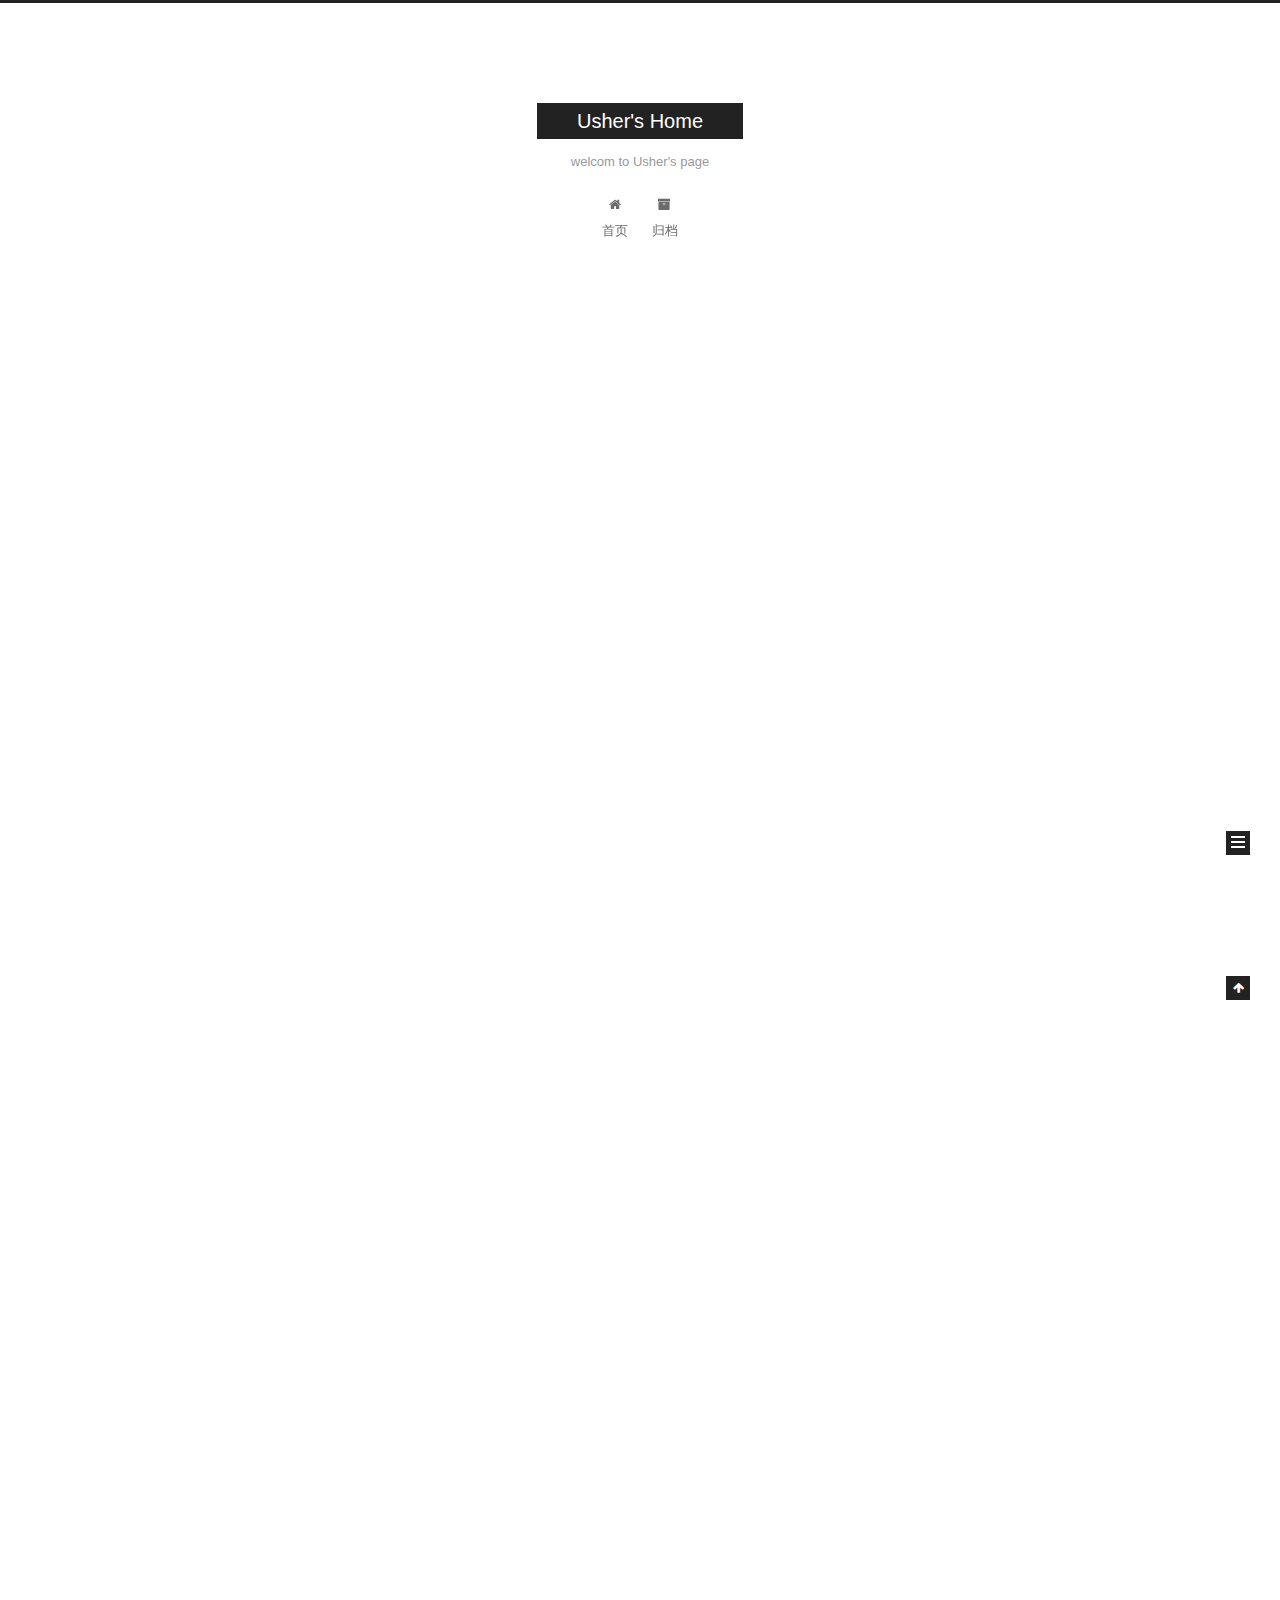
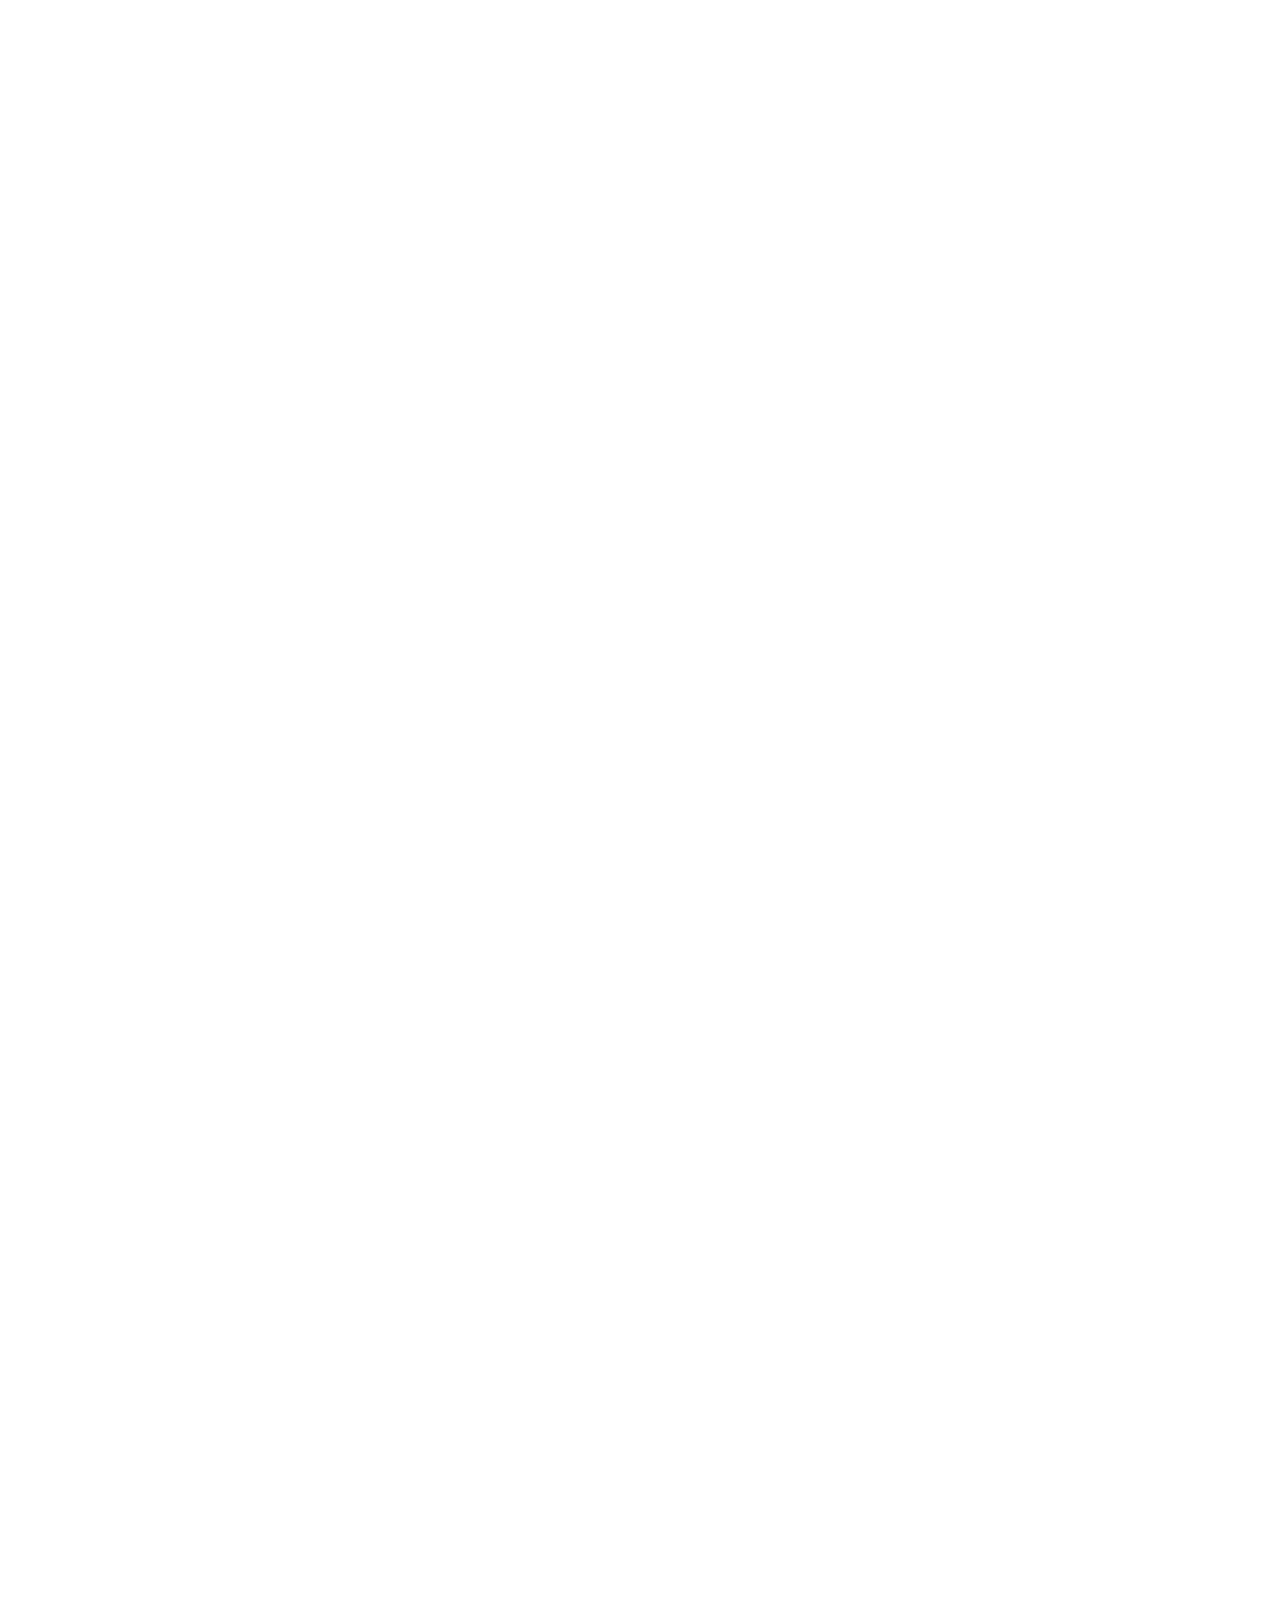
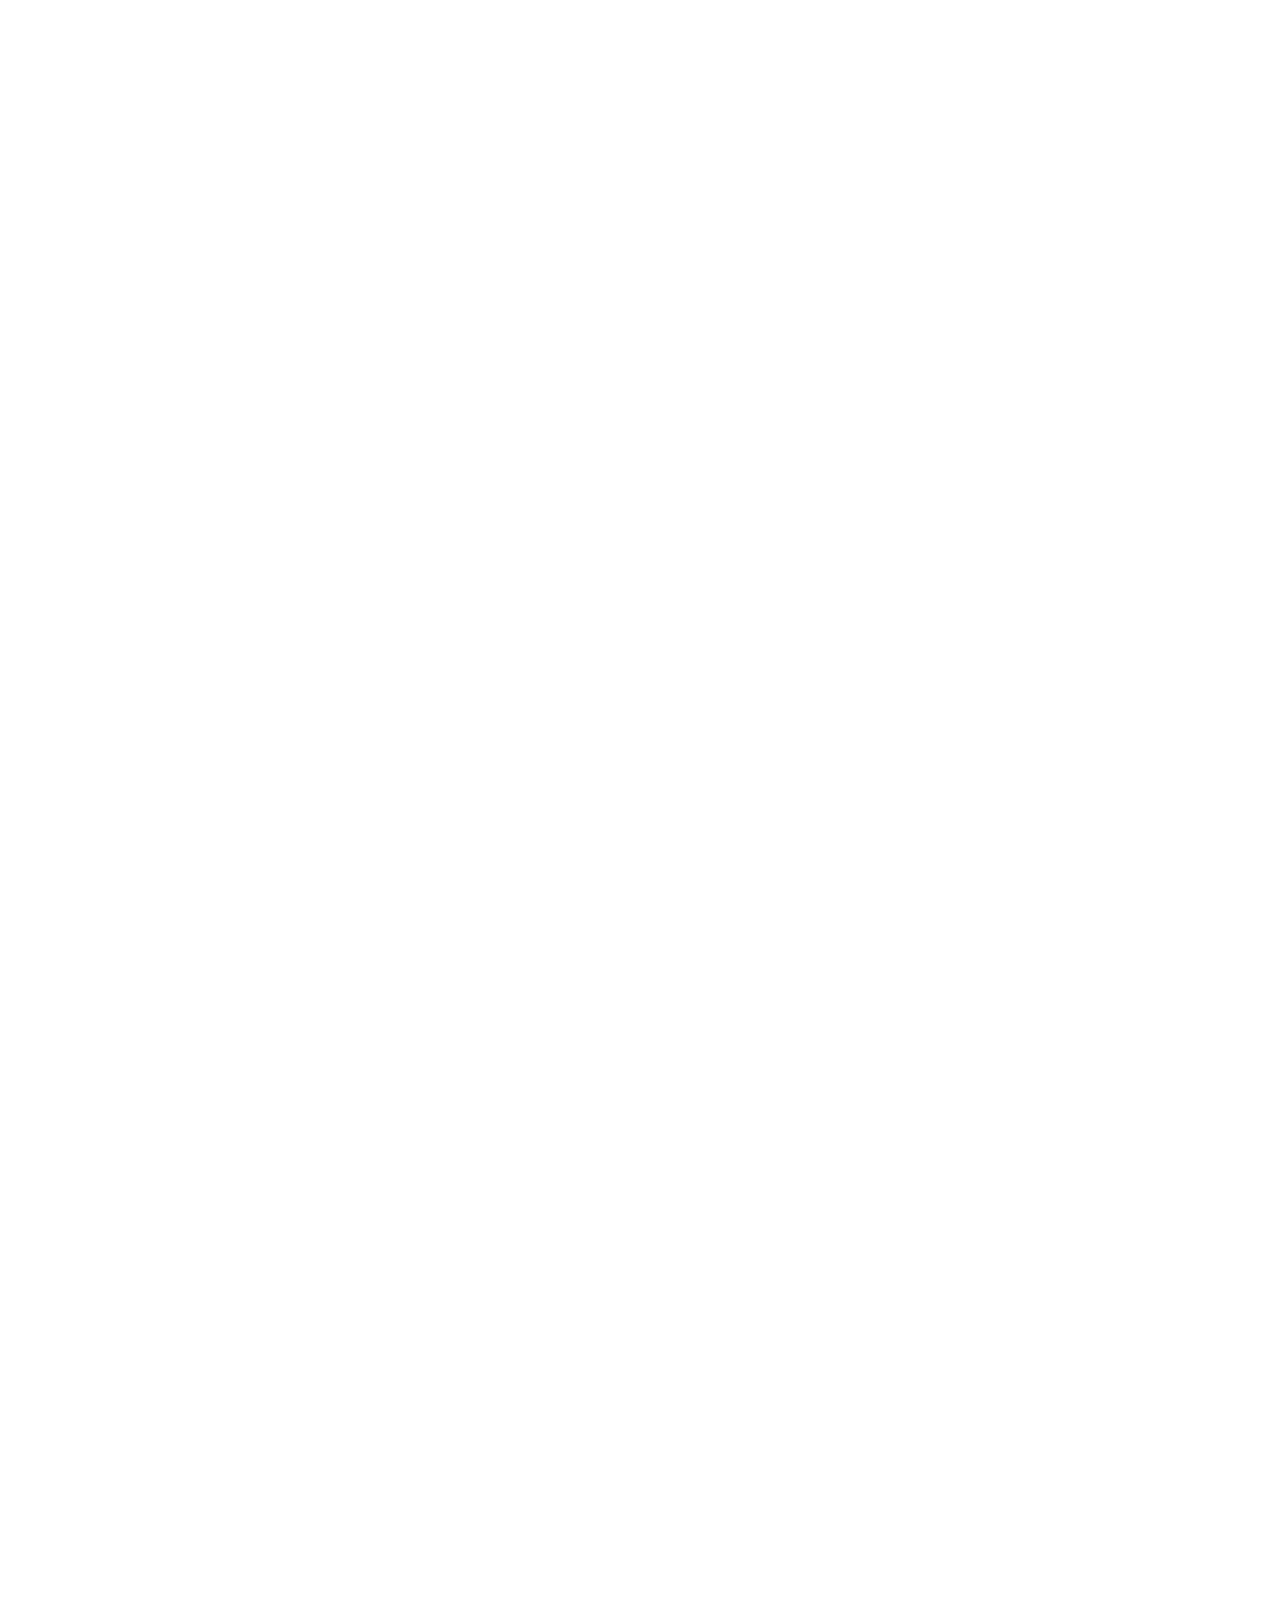
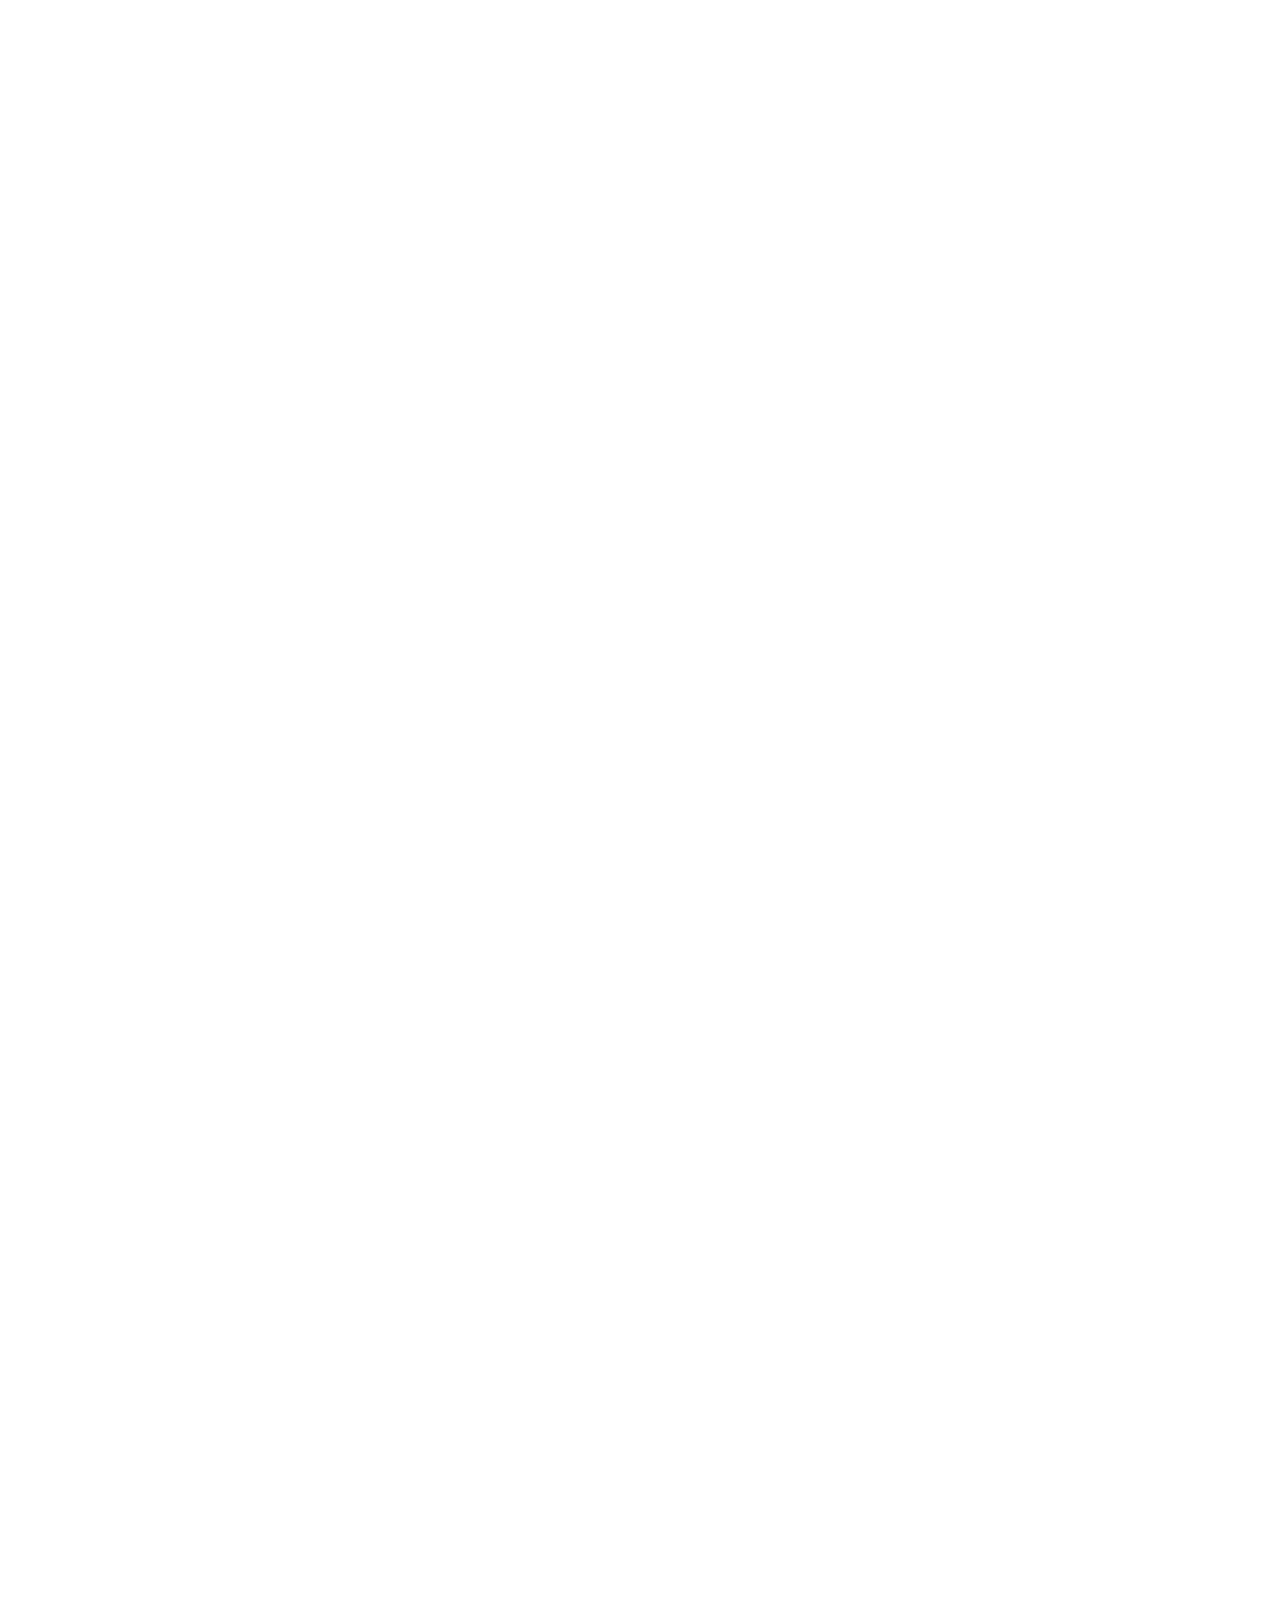
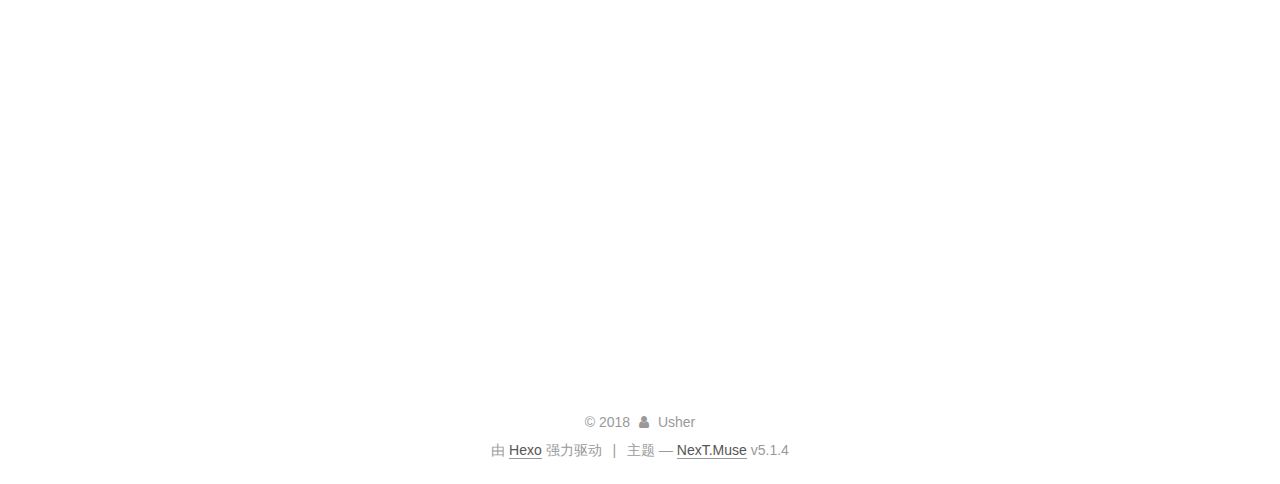
==== commit ec77596b: "Site updated: 2018-12-28 13:26:06" ====
--- a/index.html
+++ b/index.html
@@ -422,28 +422,24 @@
       
         
           
-            <h2 id="第一天"><a href="#第一天" class="headerlink" title="第一天"></a>第一天</h2><h3 id="自学搭建自己的博客"><a href="#自学搭建自己的博客" class="headerlink" title="自学搭建自己的博客"></a>自学搭建自己的博客</h3><h4 id="准备好以下三步"><a href="#准备好以下三步" class="headerlink" title="准备好以下三步"></a>准备好以下三步</h4><figure class="highlight bash"><table><tr><td class="gutter"><pre><span class="line">1</span><br><span class="line">2</span><br><span class="line">3</span><br><span class="line">4</span><br></pre></td><td class="code"><pre><span class="line">Node.js 的安装和准备</span><br><span class="line">git的安装和准备</span><br><span class="line">gitHub账户的配置</span><br><span class="line">Hexo 用来写博客的框架</span><br></pre></td></tr></table></figure>
-<p>####配置Node.js环境</p>
-<figure class="highlight bash"><table><tr><td class="gutter"><pre><span class="line">1</span><br><span class="line">2</span><br><span class="line">3</span><br></pre></td><td class="code"><pre><span class="line">下载安装即可：</span><br><span class="line">Windows Installer 32-bit:[Writing](https://nodejs.org/dist/v4.2.3/node-v4.2.3-x86.msi)</span><br><span class="line">Windows Installer 64-bit:[Writing](https://nodejs.org/dist/v4.2.3/node-v4.2.3-x64.msi)</span><br></pre></td></tr></table></figure>
-<p>####Hexo</p>
-<p>#####官网<br><figure class="highlight bash"><table><tr><td class="gutter"><pre><span class="line">1</span><br></pre></td><td class="code"><pre><span class="line">https://hexo.io/</span><br></pre></td></tr></table></figure></p>
-<p>#####安装<br><figure class="highlight bash"><table><tr><td class="gutter"><pre><span class="line">1</span><br></pre></td><td class="code"><pre><span class="line">请参考这里：[Writing](http://ibruce.info/2013/11/22/hexo-your-blog/)</span><br></pre></td></tr></table></figure></p>
+            <h2 id="搭建博客"><a href="#搭建博客" class="headerlink" title="搭建博客"></a>搭建博客</h2><h3 id="自学搭建自己的博客"><a href="#自学搭建自己的博客" class="headerlink" title="自学搭建自己的博客"></a>自学搭建自己的博客</h3><h4 id="准备好以下三步"><a href="#准备好以下三步" class="headerlink" title="准备好以下三步"></a>准备好以下三步</h4><figure class="highlight bash"><table><tr><td class="gutter"><pre><span class="line">1</span><br><span class="line">2</span><br><span class="line">3</span><br><span class="line">4</span><br></pre></td><td class="code"><pre><span class="line">Node.js 的安装和准备</span><br><span class="line">git的安装和准备</span><br><span class="line">gitHub账户的配置</span><br><span class="line">Hexo 用来写博客的框架</span><br></pre></td></tr></table></figure>
+<h4 id="配置Node-js环境"><a href="#配置Node-js环境" class="headerlink" title="配置Node.js环境"></a>配置Node.js环境</h4><figure class="highlight bash"><table><tr><td class="gutter"><pre><span class="line">1</span><br><span class="line">2</span><br><span class="line">3</span><br></pre></td><td class="code"><pre><span class="line">下载安装即可：</span><br><span class="line">Windows Installer 32-bit:[Writing](https://nodejs.org/dist/v4.2.3/node-v4.2.3-x86.msi)</span><br><span class="line">Windows Installer 64-bit:[Writing](https://nodejs.org/dist/v4.2.3/node-v4.2.3-x64.msi)</span><br></pre></td></tr></table></figure>
+<h4 id="Hexo"><a href="#Hexo" class="headerlink" title="Hexo"></a>Hexo</h4><h5 id="官网"><a href="#官网" class="headerlink" title="官网"></a>官网</h5><figure class="highlight bash"><table><tr><td class="gutter"><pre><span class="line">1</span><br></pre></td><td class="code"><pre><span class="line">https://hexo.io/</span><br></pre></td></tr></table></figure>
+<h5 id="安装"><a href="#安装" class="headerlink" title="安装"></a>安装</h5><figure class="highlight bash"><table><tr><td class="gutter"><pre><span class="line">1</span><br></pre></td><td class="code"><pre><span class="line">请参考这里：[Writing](http://ibruce.info/2013/11/22/hexo-your-blog/)</span><br></pre></td></tr></table></figure>
 <p>明天继续补充吧，，晚安</p>
-<p>#常用linux命令</p>
-<p>##系统信息<br><figure class="highlight bash"><table><tr><td class="gutter"><pre><span class="line">1</span><br><span class="line">2</span><br><span class="line">3</span><br><span class="line">4</span><br><span class="line">5</span><br><span class="line">6</span><br><span class="line">7</span><br><span class="line">8</span><br><span class="line">9</span><br><span class="line">10</span><br><span class="line">11</span><br><span class="line">12</span><br><span class="line">13</span><br><span class="line">14</span><br><span class="line">15</span><br></pre></td><td class="code"><pre><span class="line">arch 显示机器的处理器架构</span><br><span class="line">uname -r 显示正在使用的内核版本 </span><br><span class="line">cat /proc/cpuinfo 显示CPU info的信息</span><br><span class="line">cat /proc/interrupts 显示中断 </span><br><span class="line">cat /proc/meminfo 校验内存使用</span><br><span class="line">cat /proc/version 显示内核的版本 </span><br><span class="line">cat /proc/net/dev 显示网络适配器及统计 </span><br><span class="line">cat /proc/mounts 显示已加载的文件系统</span><br><span class="line">data查看系统时间</span><br><span class="line">date -s <span class="string">"20140225 20:16:00"</span>  <span class="comment">#yyyymmdd hh:mm:ss修改系统时间</span></span><br><span class="line">hwclock --show或hwclock查看硬件时间</span><br><span class="line">hwclock --<span class="built_in">set</span> --date <span class="string">"20140225 20:23:00"</span>设置硬件时间</span><br><span class="line">hwclock --systohc &lt;== sys（系统时间）to（写到）hc（Hard Clock）或hwclock -w以系统时间为基准，修改硬件时间</span><br><span class="line">hwclock --hctosys或hwclock -s以硬件时间为基准，修改系统时间</span><br><span class="line">不同机器时间同步在crontab中添加：0 12 * * * /usr/sbin/ntpdate 192.168.0.1每天的12点整，同步一次时间。ntp服务器为192.168.0.1</span><br></pre></td></tr></table></figure></p>
-<p>##文件和目录<br><figure class="highlight bash"><table><tr><td class="gutter"><pre><span class="line">1</span><br><span class="line">2</span><br><span class="line">3</span><br><span class="line">4</span><br><span class="line">5</span><br><span class="line">6</span><br><span class="line">7</span><br><span class="line">8</span><br><span class="line">9</span><br><span class="line">10</span><br><span class="line">11</span><br><span class="line">12</span><br><span class="line">13</span><br><span class="line">14</span><br><span class="line">15</span><br><span class="line">16</span><br><span class="line">17</span><br><span class="line">18</span><br><span class="line">19</span><br><span class="line">20</span><br><span class="line">21</span><br><span class="line">22</span><br><span class="line">23</span><br><span class="line">24</span><br><span class="line">25</span><br><span class="line">26</span><br><span class="line">27</span><br><span class="line">28</span><br><span class="line">29</span><br><span class="line">30</span><br><span class="line">31</span><br><span class="line">32</span><br><span class="line">33</span><br><span class="line">34</span><br></pre></td><td class="code"><pre><span class="line"><span class="built_in">pwd</span>   ls   <span class="built_in">cd</span>  mkdir  rmdir  cp  rm  mv</span><br><span class="line"><span class="built_in">cd</span> /home 进入 <span class="string">'/ home'</span> 目录<span class="string">' </span></span><br><span class="line"><span class="string">cd .. 返回上一级目录 </span></span><br><span class="line"><span class="string">cd ../.. 返回上两级目录 </span></span><br><span class="line"><span class="string">cd 进入个人的主目录 </span></span><br><span class="line"><span class="string">cd ~user1 进入个人的主目录 </span></span><br><span class="line"><span class="string">cd - 返回上次所在的目录 </span></span><br><span class="line"><span class="string">pwd 显示工作路径 </span></span><br><span class="line"><span class="string">ls 查看目录中的文件 </span></span><br><span class="line"><span class="string">ls -F 查看目录中的文件 </span></span><br><span class="line"><span class="string">ls -l 显示文件和目录的详细资料 </span></span><br><span class="line"><span class="string">ls -a 显示隐藏文件 </span></span><br><span class="line"><span class="string">ls *[0-9]* 显示包含数字的文件名和目录名 </span></span><br><span class="line"><span class="string">tree 显示文件和目录由根目录开始的树形结构(1) </span></span><br><span class="line"><span class="string">lstree 显示文件和目录由根目录开始的树形结构(2) </span></span><br><span class="line"><span class="string">mkdir dir1 创建一个叫做 '</span>dir1<span class="string">' 的目录'</span> </span><br><span class="line">mkdir dir1 dir2 同时创建两个目录 </span><br><span class="line">mkdir -p /tmp/dir1/dir2 创建一个目录树 </span><br><span class="line">rm -f file1 删除一个叫做 <span class="string">'file1'</span> 的文件<span class="string">' </span></span><br><span class="line"><span class="string">rmdir dir1 删除一个叫做 '</span>dir1<span class="string">' 的目录'</span> </span><br><span class="line">rm -rf dir1 删除一个叫做 <span class="string">'dir1'</span> 的目录并同时删除其内容 </span><br><span class="line">rm -rf dir1 dir2 同时删除两个目录及它们的内容 </span><br><span class="line">mv dir1 new_dir 重命名/移动 一个目录 </span><br><span class="line">cp file1 file2 复制一个文件 </span><br><span class="line">cp dir/* . 复制一个目录下的所有文件到当前工作目录 </span><br><span class="line">cp -a /tmp/dir1 . 复制一个目录到当前工作目录 </span><br><span class="line">cp -a dir1 dir2 复制一个目录 </span><br><span class="line">ln -s file1 lnk1 创建一个指向文件或目录的软链接 </span><br><span class="line">ln file1 lnk1 创建一个指向文件或目录的物理链接 </span><br><span class="line">touch -t 0712250000 file1 修改一个文件或目录的时间戳 - (YYMMDDhhmm) </span><br><span class="line">file file1 outputs the mime <span class="built_in">type</span> of the file as text </span><br><span class="line">iconv -l 列出已知的编码 </span><br><span class="line">iconv -f fromEncoding -t toEncoding inputFile &gt; outputFile creates a new from the given input file by assuming it is encoded <span class="keyword">in</span> fromEncoding and converting it to toEncoding. </span><br><span class="line">find . -maxdepth 1 -name *.jpg -<span class="built_in">print</span> -<span class="built_in">exec</span> convert <span class="string">"&#123;&#125;"</span> -resize 80x60 <span class="string">"thumbs/&#123;&#125;"</span> \; batch resize files <span class="keyword">in</span> the current directory and send them to a thumbnails directory (requires convert from Imagemagick)</span><br></pre></td></tr></table></figure></p>
-<p>##文件搜索<br><figure class="highlight bash"><table><tr><td class="gutter"><pre><span class="line">1</span><br><span class="line">2</span><br><span class="line">3</span><br><span class="line">4</span><br><span class="line">5</span><br><span class="line">6</span><br><span class="line">7</span><br><span class="line">8</span><br><span class="line">9</span><br><span class="line">10</span><br></pre></td><td class="code"><pre><span class="line">find / -name file1 从 <span class="string">'/'</span> 开始进入根文件系统搜索文件和目录 </span><br><span class="line">find / -user user1 搜索属于用户 <span class="string">'user1'</span> 的文件和目录 </span><br><span class="line">find /home/user1 -name \*.bin 在目录 <span class="string">'/ home/user1'</span> 中搜索带有<span class="string">'.bin'</span> 结尾的文件 </span><br><span class="line">find /usr/bin -<span class="built_in">type</span> f -atime +100 搜索在过去100天内未被使用过的执行文件 </span><br><span class="line">find /usr/bin -<span class="built_in">type</span> f -mtime -10 搜索在10天内被创建或者修改过的文件 </span><br><span class="line">find / -name \*.rpm -<span class="built_in">exec</span> chmod 755 <span class="string">'&#123;&#125;'</span> \; 搜索以 <span class="string">'.rpm'</span> 结尾的文件并定义其权限 </span><br><span class="line">find / -xdev -name \*.rpm 搜索以 <span class="string">'.rpm'</span> 结尾的文件，忽略光驱、捷盘等可移动设备 </span><br><span class="line">locate \*.ps 寻找以 <span class="string">'.ps'</span> 结尾的文件 - 先运行 <span class="string">'updatedb'</span> 命令 </span><br><span class="line">whereis halt 显示一个二进制文件、源码或man的位置 </span><br><span class="line"><span class="built_in">which</span> halt 显示一个二进制文件或可执行文件的完整路径</span><br></pre></td></tr></table></figure></p>
-<p>##文件系统挂载<br><figure class="highlight bash"><table><tr><td class="gutter"><pre><span class="line">1</span><br><span class="line">2</span><br><span class="line">3</span><br><span class="line">4</span><br><span class="line">5</span><br><span class="line">6</span><br><span class="line">7</span><br><span class="line">8</span><br><span class="line">9</span><br><span class="line">10</span><br><span class="line">11</span><br><span class="line">12</span><br></pre></td><td class="code"><pre><span class="line">mount /dev/hda2 /mnt/hda2 挂载一个叫做hda2的盘 - 确定目录 <span class="string">'/ mnt/hda2'</span> 已经存在 </span><br><span class="line">umount /dev/hda2 卸载一个叫做hda2的盘 - 先从挂载点 <span class="string">'/ mnt/hda2'</span> 退出 </span><br><span class="line">fuser -km /mnt/hda2 当设备繁忙时强制卸载 </span><br><span class="line">umount -n /mnt/hda2 运行卸载操作而不写入 /etc/mtab 文件- 当文件为只读或当磁盘写满时非常有用 </span><br><span class="line">mount /dev/fd0 /mnt/floppy 挂载一个软盘 </span><br><span class="line">mount /dev/cdrom /mnt/cdrom 挂载一个cdrom或dvdrom </span><br><span class="line">mount /dev/hdc /mnt/cdrecorder 挂载一个cdrw或dvdrom </span><br><span class="line">mount /dev/hdb /mnt/cdrecorder 挂载一个cdrw或dvdrom </span><br><span class="line">mount -o loop file.iso /mnt/cdrom 挂载一个文件或ISO镜像文件 </span><br><span class="line">mount -t vfat /dev/hda5 /mnt/hda5 挂载一个Windows FAT32文件系统 </span><br><span class="line">mount /dev/sda1 /mnt/usbdisk 挂载一个usb 捷盘或闪存设备 </span><br><span class="line">mount -t smbfs -o username=user,password=pass //WinClient/share /mnt/share 挂载一个windows网络共享</span><br></pre></td></tr></table></figure></p>
-<p>##磁盘空间<br><figure class="highlight bash"><table><tr><td class="gutter"><pre><span class="line">1</span><br><span class="line">2</span><br><span class="line">3</span><br><span class="line">4</span><br><span class="line">5</span><br><span class="line">6</span><br></pre></td><td class="code"><pre><span class="line">df -h 显示已经挂载的分区列表 </span><br><span class="line">ls -lSr |more 以尺寸大小排列文件和目录 </span><br><span class="line">du -sh dir1 估算目录 <span class="string">'dir1'</span> 已经使用的磁盘空间<span class="string">' </span></span><br><span class="line"><span class="string">du -sk * | sort -rn 以容量大小为依据依次显示文件和目录的大小 </span></span><br><span class="line"><span class="string">rpm -q -a --qf '</span>%10&#123;SIZE&#125;t%&#123;NAME&#125;n<span class="string">' | sort -k1,1n 以大小为依据依次显示已安装的rpm包所使用的空间 (fedora, redhat类系统) </span></span><br><span class="line"><span class="string">dpkg-query -W -f='</span><span class="variable">$&#123;Installed-Size;10&#125;</span>t<span class="variable">$&#123;Package&#125;</span>n<span class="string">' | sort -k1,1n 以大小为依据显示已安装的deb包所使用的空间 (ubuntu, debian类系统)</span></span><br></pre></td></tr></table></figure></p>
-<p>##用户和群组<br><figure class="highlight bash"><table><tr><td class="gutter"><pre><span class="line">1</span><br><span class="line">2</span><br><span class="line">3</span><br><span class="line">4</span><br><span class="line">5</span><br><span class="line">6</span><br><span class="line">7</span><br><span class="line">8</span><br><span class="line">9</span><br><span class="line">10</span><br><span class="line">11</span><br><span class="line">12</span><br><span class="line">13</span><br></pre></td><td class="code"><pre><span class="line">groupadd group_name 创建一个新用户组 </span><br><span class="line">groupdel group_name 删除一个用户组 </span><br><span class="line">groupmod -n new_group_name old_group_name 重命名一个用户组 </span><br><span class="line">useradd -c <span class="string">"Name Surname "</span> -g admin -d /home/user1 -s /bin/bash user1 创建一个属于 <span class="string">"admin"</span> 用户组的用户 </span><br><span class="line">useradd user1 创建一个新用户 </span><br><span class="line">userdel -r user1 删除一个用户 ( <span class="string">'-r'</span> 排除主目录) </span><br><span class="line">usermod -c <span class="string">"User FTP"</span> -g system -d /ftp/user1 -s /bin/nologin user1 修改用户属性 </span><br><span class="line">passwd 修改口令 </span><br><span class="line">passwd user1 修改一个用户的口令 (只允许root执行) </span><br><span class="line">chage -E 2005-12-31 user1 设置用户口令的失效期限 </span><br><span class="line">pwck 检查 <span class="string">'/etc/passwd'</span> 的文件格式和语法修正以及存在的用户 </span><br><span class="line">grpck 检查 <span class="string">'/etc/passwd'</span> 的文件格式和语法修正以及存在的群组 </span><br><span class="line">newgrp group_name 登陆进一个新的群组以改变新创建文件的预设群组</span><br></pre></td></tr></table></figure></p>
-<p>##权限<br><figure class="highlight bash"><table><tr><td class="gutter"><pre><span class="line">1</span><br><span class="line">2</span><br></pre></td><td class="code"><pre><span class="line">chmod更改文件9个属性，权限分数为r：4，W：2，x：1</span><br><span class="line">ls -al <span class="built_in">test</span>查看<span class="built_in">test</span>默认权限</span><br></pre></td></tr></table></figure></p>
+<h1 id="常用linux命令"><a href="#常用linux命令" class="headerlink" title="常用linux命令"></a>常用linux命令</h1><h2 id="系统信息"><a href="#系统信息" class="headerlink" title="系统信息"></a>系统信息</h2><figure class="highlight bash"><table><tr><td class="gutter"><pre><span class="line">1</span><br><span class="line">2</span><br><span class="line">3</span><br><span class="line">4</span><br><span class="line">5</span><br><span class="line">6</span><br><span class="line">7</span><br><span class="line">8</span><br><span class="line">9</span><br><span class="line">10</span><br><span class="line">11</span><br><span class="line">12</span><br><span class="line">13</span><br><span class="line">14</span><br><span class="line">15</span><br></pre></td><td class="code"><pre><span class="line">arch 显示机器的处理器架构</span><br><span class="line">uname -r 显示正在使用的内核版本 </span><br><span class="line">cat /proc/cpuinfo 显示CPU info的信息</span><br><span class="line">cat /proc/interrupts 显示中断 </span><br><span class="line">cat /proc/meminfo 校验内存使用</span><br><span class="line">cat /proc/version 显示内核的版本 </span><br><span class="line">cat /proc/net/dev 显示网络适配器及统计 </span><br><span class="line">cat /proc/mounts 显示已加载的文件系统</span><br><span class="line">data查看系统时间</span><br><span class="line">date -s <span class="string">"20140225 20:16:00"</span>  <span class="comment">#yyyymmdd hh:mm:ss修改系统时间</span></span><br><span class="line">hwclock --show或hwclock查看硬件时间</span><br><span class="line">hwclock --<span class="built_in">set</span> --date <span class="string">"20140225 20:23:00"</span>设置硬件时间</span><br><span class="line">hwclock --systohc &lt;== sys（系统时间）to（写到）hc（Hard Clock）或hwclock -w以系统时间为基准，修改硬件时间</span><br><span class="line">hwclock --hctosys或hwclock -s以硬件时间为基准，修改系统时间</span><br><span class="line">不同机器时间同步在crontab中添加：0 12 * * * /usr/sbin/ntpdate 192.168.0.1每天的12点整，同步一次时间。ntp服务器为192.168.0.1</span><br></pre></td></tr></table></figure>
+<h2 id="文件和目录"><a href="#文件和目录" class="headerlink" title="文件和目录"></a>文件和目录</h2><figure class="highlight bash"><table><tr><td class="gutter"><pre><span class="line">1</span><br><span class="line">2</span><br><span class="line">3</span><br><span class="line">4</span><br><span class="line">5</span><br><span class="line">6</span><br><span class="line">7</span><br><span class="line">8</span><br><span class="line">9</span><br><span class="line">10</span><br><span class="line">11</span><br><span class="line">12</span><br><span class="line">13</span><br><span class="line">14</span><br><span class="line">15</span><br><span class="line">16</span><br><span class="line">17</span><br><span class="line">18</span><br><span class="line">19</span><br><span class="line">20</span><br><span class="line">21</span><br><span class="line">22</span><br><span class="line">23</span><br><span class="line">24</span><br><span class="line">25</span><br><span class="line">26</span><br><span class="line">27</span><br><span class="line">28</span><br><span class="line">29</span><br><span class="line">30</span><br><span class="line">31</span><br><span class="line">32</span><br><span class="line">33</span><br><span class="line">34</span><br></pre></td><td class="code"><pre><span class="line"><span class="built_in">pwd</span>   ls   <span class="built_in">cd</span>  mkdir  rmdir  cp  rm  mv</span><br><span class="line"><span class="built_in">cd</span> /home 进入 <span class="string">'/ home'</span> 目录<span class="string">' </span></span><br><span class="line"><span class="string">cd .. 返回上一级目录 </span></span><br><span class="line"><span class="string">cd ../.. 返回上两级目录 </span></span><br><span class="line"><span class="string">cd 进入个人的主目录 </span></span><br><span class="line"><span class="string">cd ~user1 进入个人的主目录 </span></span><br><span class="line"><span class="string">cd - 返回上次所在的目录 </span></span><br><span class="line"><span class="string">pwd 显示工作路径 </span></span><br><span class="line"><span class="string">ls 查看目录中的文件 </span></span><br><span class="line"><span class="string">ls -F 查看目录中的文件 </span></span><br><span class="line"><span class="string">ls -l 显示文件和目录的详细资料 </span></span><br><span class="line"><span class="string">ls -a 显示隐藏文件 </span></span><br><span class="line"><span class="string">ls *[0-9]* 显示包含数字的文件名和目录名 </span></span><br><span class="line"><span class="string">tree 显示文件和目录由根目录开始的树形结构(1) </span></span><br><span class="line"><span class="string">lstree 显示文件和目录由根目录开始的树形结构(2) </span></span><br><span class="line"><span class="string">mkdir dir1 创建一个叫做 '</span>dir1<span class="string">' 的目录'</span> </span><br><span class="line">mkdir dir1 dir2 同时创建两个目录 </span><br><span class="line">mkdir -p /tmp/dir1/dir2 创建一个目录树 </span><br><span class="line">rm -f file1 删除一个叫做 <span class="string">'file1'</span> 的文件<span class="string">' </span></span><br><span class="line"><span class="string">rmdir dir1 删除一个叫做 '</span>dir1<span class="string">' 的目录'</span> </span><br><span class="line">rm -rf dir1 删除一个叫做 <span class="string">'dir1'</span> 的目录并同时删除其内容 </span><br><span class="line">rm -rf dir1 dir2 同时删除两个目录及它们的内容 </span><br><span class="line">mv dir1 new_dir 重命名/移动 一个目录 </span><br><span class="line">cp file1 file2 复制一个文件 </span><br><span class="line">cp dir/* . 复制一个目录下的所有文件到当前工作目录 </span><br><span class="line">cp -a /tmp/dir1 . 复制一个目录到当前工作目录 </span><br><span class="line">cp -a dir1 dir2 复制一个目录 </span><br><span class="line">ln -s file1 lnk1 创建一个指向文件或目录的软链接 </span><br><span class="line">ln file1 lnk1 创建一个指向文件或目录的物理链接 </span><br><span class="line">touch -t 0712250000 file1 修改一个文件或目录的时间戳 - (YYMMDDhhmm) </span><br><span class="line">file file1 outputs the mime <span class="built_in">type</span> of the file as text </span><br><span class="line">iconv -l 列出已知的编码 </span><br><span class="line">iconv -f fromEncoding -t toEncoding inputFile &gt; outputFile creates a new from the given input file by assuming it is encoded <span class="keyword">in</span> fromEncoding and converting it to toEncoding. </span><br><span class="line">find . -maxdepth 1 -name *.jpg -<span class="built_in">print</span> -<span class="built_in">exec</span> convert <span class="string">"&#123;&#125;"</span> -resize 80x60 <span class="string">"thumbs/&#123;&#125;"</span> \; batch resize files <span class="keyword">in</span> the current directory and send them to a thumbnails directory (requires convert from Imagemagick)</span><br></pre></td></tr></table></figure>
+<h2 id="文件搜索"><a href="#文件搜索" class="headerlink" title="文件搜索"></a>文件搜索</h2><figure class="highlight bash"><table><tr><td class="gutter"><pre><span class="line">1</span><br><span class="line">2</span><br><span class="line">3</span><br><span class="line">4</span><br><span class="line">5</span><br><span class="line">6</span><br><span class="line">7</span><br><span class="line">8</span><br><span class="line">9</span><br><span class="line">10</span><br></pre></td><td class="code"><pre><span class="line">find / -name file1 从 <span class="string">'/'</span> 开始进入根文件系统搜索文件和目录 </span><br><span class="line">find / -user user1 搜索属于用户 <span class="string">'user1'</span> 的文件和目录 </span><br><span class="line">find /home/user1 -name \*.bin 在目录 <span class="string">'/ home/user1'</span> 中搜索带有<span class="string">'.bin'</span> 结尾的文件 </span><br><span class="line">find /usr/bin -<span class="built_in">type</span> f -atime +100 搜索在过去100天内未被使用过的执行文件 </span><br><span class="line">find /usr/bin -<span class="built_in">type</span> f -mtime -10 搜索在10天内被创建或者修改过的文件 </span><br><span class="line">find / -name \*.rpm -<span class="built_in">exec</span> chmod 755 <span class="string">'&#123;&#125;'</span> \; 搜索以 <span class="string">'.rpm'</span> 结尾的文件并定义其权限 </span><br><span class="line">find / -xdev -name \*.rpm 搜索以 <span class="string">'.rpm'</span> 结尾的文件，忽略光驱、捷盘等可移动设备 </span><br><span class="line">locate \*.ps 寻找以 <span class="string">'.ps'</span> 结尾的文件 - 先运行 <span class="string">'updatedb'</span> 命令 </span><br><span class="line">whereis halt 显示一个二进制文件、源码或man的位置 </span><br><span class="line"><span class="built_in">which</span> halt 显示一个二进制文件或可执行文件的完整路径</span><br></pre></td></tr></table></figure>
+<h2 id="文件系统挂载"><a href="#文件系统挂载" class="headerlink" title="文件系统挂载"></a>文件系统挂载</h2><figure class="highlight bash"><table><tr><td class="gutter"><pre><span class="line">1</span><br><span class="line">2</span><br><span class="line">3</span><br><span class="line">4</span><br><span class="line">5</span><br><span class="line">6</span><br><span class="line">7</span><br><span class="line">8</span><br><span class="line">9</span><br><span class="line">10</span><br><span class="line">11</span><br><span class="line">12</span><br></pre></td><td class="code"><pre><span class="line">mount /dev/hda2 /mnt/hda2 挂载一个叫做hda2的盘 - 确定目录 <span class="string">'/ mnt/hda2'</span> 已经存在 </span><br><span class="line">umount /dev/hda2 卸载一个叫做hda2的盘 - 先从挂载点 <span class="string">'/ mnt/hda2'</span> 退出 </span><br><span class="line">fuser -km /mnt/hda2 当设备繁忙时强制卸载 </span><br><span class="line">umount -n /mnt/hda2 运行卸载操作而不写入 /etc/mtab 文件- 当文件为只读或当磁盘写满时非常有用 </span><br><span class="line">mount /dev/fd0 /mnt/floppy 挂载一个软盘 </span><br><span class="line">mount /dev/cdrom /mnt/cdrom 挂载一个cdrom或dvdrom </span><br><span class="line">mount /dev/hdc /mnt/cdrecorder 挂载一个cdrw或dvdrom </span><br><span class="line">mount /dev/hdb /mnt/cdrecorder 挂载一个cdrw或dvdrom </span><br><span class="line">mount -o loop file.iso /mnt/cdrom 挂载一个文件或ISO镜像文件 </span><br><span class="line">mount -t vfat /dev/hda5 /mnt/hda5 挂载一个Windows FAT32文件系统 </span><br><span class="line">mount /dev/sda1 /mnt/usbdisk 挂载一个usb 捷盘或闪存设备 </span><br><span class="line">mount -t smbfs -o username=user,password=pass //WinClient/share /mnt/share 挂载一个windows网络共享</span><br></pre></td></tr></table></figure>
+<h2 id="磁盘空间"><a href="#磁盘空间" class="headerlink" title="磁盘空间"></a>磁盘空间</h2><figure class="highlight bash"><table><tr><td class="gutter"><pre><span class="line">1</span><br><span class="line">2</span><br><span class="line">3</span><br><span class="line">4</span><br><span class="line">5</span><br><span class="line">6</span><br></pre></td><td class="code"><pre><span class="line">df -h 显示已经挂载的分区列表 </span><br><span class="line">ls -lSr |more 以尺寸大小排列文件和目录 </span><br><span class="line">du -sh dir1 估算目录 <span class="string">'dir1'</span> 已经使用的磁盘空间<span class="string">' </span></span><br><span class="line"><span class="string">du -sk * | sort -rn 以容量大小为依据依次显示文件和目录的大小 </span></span><br><span class="line"><span class="string">rpm -q -a --qf '</span>%10&#123;SIZE&#125;t%&#123;NAME&#125;n<span class="string">' | sort -k1,1n 以大小为依据依次显示已安装的rpm包所使用的空间 (fedora, redhat类系统) </span></span><br><span class="line"><span class="string">dpkg-query -W -f='</span><span class="variable">$&#123;Installed-Size;10&#125;</span>t<span class="variable">$&#123;Package&#125;</span>n<span class="string">' | sort -k1,1n 以大小为依据显示已安装的deb包所使用的空间 (ubuntu, debian类系统)</span></span><br></pre></td></tr></table></figure>
+<h2 id="用户和群组"><a href="#用户和群组" class="headerlink" title="用户和群组"></a>用户和群组</h2><figure class="highlight bash"><table><tr><td class="gutter"><pre><span class="line">1</span><br><span class="line">2</span><br><span class="line">3</span><br><span class="line">4</span><br><span class="line">5</span><br><span class="line">6</span><br><span class="line">7</span><br><span class="line">8</span><br><span class="line">9</span><br><span class="line">10</span><br><span class="line">11</span><br><span class="line">12</span><br><span class="line">13</span><br></pre></td><td class="code"><pre><span class="line">groupadd group_name 创建一个新用户组 </span><br><span class="line">groupdel group_name 删除一个用户组 </span><br><span class="line">groupmod -n new_group_name old_group_name 重命名一个用户组 </span><br><span class="line">useradd -c <span class="string">"Name Surname "</span> -g admin -d /home/user1 -s /bin/bash user1 创建一个属于 <span class="string">"admin"</span> 用户组的用户 </span><br><span class="line">useradd user1 创建一个新用户 </span><br><span class="line">userdel -r user1 删除一个用户 ( <span class="string">'-r'</span> 排除主目录) </span><br><span class="line">usermod -c <span class="string">"User FTP"</span> -g system -d /ftp/user1 -s /bin/nologin user1 修改用户属性 </span><br><span class="line">passwd 修改口令 </span><br><span class="line">passwd user1 修改一个用户的口令 (只允许root执行) </span><br><span class="line">chage -E 2005-12-31 user1 设置用户口令的失效期限 </span><br><span class="line">pwck 检查 <span class="string">'/etc/passwd'</span> 的文件格式和语法修正以及存在的用户 </span><br><span class="line">grpck 检查 <span class="string">'/etc/passwd'</span> 的文件格式和语法修正以及存在的群组 </span><br><span class="line">newgrp group_name 登陆进一个新的群组以改变新创建文件的预设群组</span><br></pre></td></tr></table></figure>
+<h2 id="权限"><a href="#权限" class="headerlink" title="权限"></a>权限</h2><figure class="highlight bash"><table><tr><td class="gutter"><pre><span class="line">1</span><br><span class="line">2</span><br></pre></td><td class="code"><pre><span class="line">chmod更改文件9个属性，权限分数为r：4，W：2，x：1</span><br><span class="line">ls -al <span class="built_in">test</span>查看<span class="built_in">test</span>默认权限</span><br></pre></td></tr></table></figure>
 <p>##打包和压缩文件<br><figure class="highlight bash"><table><tr><td class="gutter"><pre><span class="line">1</span><br><span class="line">2</span><br><span class="line">3</span><br><span class="line">4</span><br><span class="line">5</span><br><span class="line">6</span><br><span class="line">7</span><br><span class="line">8</span><br><span class="line">9</span><br><span class="line">10</span><br><span class="line">11</span><br><span class="line">12</span><br><span class="line">13</span><br><span class="line">14</span><br><span class="line">15</span><br><span class="line">16</span><br><span class="line">17</span><br><span class="line">18</span><br><span class="line">19</span><br><span class="line">20</span><br><span class="line">21</span><br><span class="line">22</span><br><span class="line">23</span><br><span class="line">24</span><br></pre></td><td class="code"><pre><span class="line">bunzip2 file1.bz2 解压一个叫做 <span class="string">'file1.bz2'</span>的文件 </span><br><span class="line">bzip2 file1 压缩一个叫做 <span class="string">'file1'</span> 的文件 </span><br><span class="line">gunzip file1.gz 解压一个叫做 <span class="string">'file1.gz'</span>的文件 </span><br><span class="line">gzip file1 压缩一个叫做 <span class="string">'file1'</span>的文件 </span><br><span class="line">gzip -9 file1 最大程度压缩 </span><br><span class="line"></span><br><span class="line">rar a file1.rar test_file 创建一个叫做 <span class="string">'file1.rar'</span> 的包 </span><br><span class="line">rar a file1.rar file1 file2 dir1 同时压缩 <span class="string">'file1'</span>, <span class="string">'file2'</span> 以及目录 <span class="string">'dir1'</span> </span><br><span class="line">rar x file1.rar 解压rar包 </span><br><span class="line">unrar x file1.rar 解压rar包 </span><br><span class="line"></span><br><span class="line">zip file1.zip file1 创建一个zip格式的压缩包 </span><br><span class="line">zip -r file1.zip file1 file2 dir1 将几个文件和目录同时压缩成一个zip格式的压缩包 </span><br><span class="line">unzip file1.zip 解压一个zip格式压缩包</span><br><span class="line"></span><br><span class="line">tar -cvf archive.tar file1 创建一个非压缩的 tarball </span><br><span class="line">tar -cvf archive.tar file1 file2 dir1 创建一个包含了 <span class="string">'file1'</span>, <span class="string">'file2'</span> 以及 <span class="string">'dir1'</span>的档案文件 </span><br><span class="line">tar -tf archive.tar 显示一个包中的内容 </span><br><span class="line">tar -xvf archive.tar 释放一个包 </span><br><span class="line">tar -xvf archive.tar -C /tmp 将压缩包释放到 /tmp目录下 </span><br><span class="line">tar -cvfj archive.tar.bz2 dir1 创建一个bzip2格式的压缩包 </span><br><span class="line">tar -xvfj archive.tar.bz2 解压一个bzip2格式的压缩包 </span><br><span class="line">tar -cvfz archive.tar.gz dir1 创建一个gzip格式的压缩包 </span><br><span class="line">tar -xvfz archive.tar.gz 解压一个gzip格式的压缩包</span><br></pre></td></tr></table></figure></p>
-<p>##文件系统分析<br><figure class="highlight bash"><table><tr><td class="gutter"><pre><span class="line">1</span><br><span class="line">2</span><br><span class="line">3</span><br><span class="line">4</span><br><span class="line">5</span><br><span class="line">6</span><br><span class="line">7</span><br><span class="line">8</span><br><span class="line">9</span><br></pre></td><td class="code"><pre><span class="line">badblocks -v /dev/hda1 检查磁盘hda1上的坏磁块 </span><br><span class="line">fsck /dev/hda1 修复/检查hda1磁盘上linux文件系统的完整性 </span><br><span class="line">fsck.ext2 /dev/hda1 修复/检查hda1磁盘上ext2文件系统的完整性 </span><br><span class="line">e2fsck /dev/hda1 修复/检查hda1磁盘上ext2文件系统的完整性 </span><br><span class="line">e2fsck -j /dev/hda1 修复/检查hda1磁盘上ext3文件系统的完整性 </span><br><span class="line">fsck.ext3 /dev/hda1 修复/检查hda1磁盘上ext3文件系统的完整性 </span><br><span class="line">fsck.vfat /dev/hda1 修复/检查hda1磁盘上fat文件系统的完整性 </span><br><span class="line">fsck.msdos /dev/hda1 修复/检查hda1磁盘上dos文件系统的完整性 </span><br><span class="line">dosfsck /dev/hda1 修复/检查hda1磁盘上dos文件系统的完整性</span><br></pre></td></tr></table></figure></p>
-<p>##初始化一个文件系统<br><figure class="highlight bash"><table><tr><td class="gutter"><pre><span class="line">1</span><br><span class="line">2</span><br><span class="line">3</span><br><span class="line">4</span><br><span class="line">5</span><br><span class="line">6</span><br></pre></td><td class="code"><pre><span class="line">mkfs /dev/hda1 在hda1分区创建一个文件系统 </span><br><span class="line">mke2fs /dev/hda1 在hda1分区创建一个linux ext2的文件系统 </span><br><span class="line">mke2fs -j /dev/hda1 在hda1分区创建一个linux ext3(日志型)的文件系统 </span><br><span class="line">mkfs -t vfat 32 -F /dev/hda1 创建一个 FAT32 文件系统 </span><br><span class="line">fdformat -n /dev/fd0 格式化一个软盘 </span><br><span class="line">mkswap /dev/hda3 创建一个swap文件系统</span><br></pre></td></tr></table></figure></p>
-<p>##网络</p>
-<p>###linux虚拟机静态IP设置<br><figure class="highlight bash"><table><tr><td class="gutter"><pre><span class="line">1</span><br><span class="line">2</span><br><span class="line">3</span><br><span class="line">4</span><br><span class="line">5</span><br><span class="line">6</span><br><span class="line">7</span><br><span class="line">8</span><br><span class="line">9</span><br><span class="line">10</span><br><span class="line">11</span><br></pre></td><td class="code"><pre><span class="line">VM设置：vm-&gt;编辑-&gt;虚拟网络编辑器设置-&gt;vm8net模式设置，取消使用本地DHCP服务勾选，配置子网、子网掩码后点击NET设置配置网关。</span><br><span class="line">CentOS设置：</span><br><span class="line">1.vi /etc/sysconfig/network:</span><br><span class="line">				~NETWORKING=yes</span><br><span class="line">				~HOSTNAME=localhost.localdomain</span><br><span class="line">				~GATEWAY=192.168.100.1</span><br><span class="line">2.ifconfig命令查看虚拟机mac地址并记下，修改vi /etc/sysconfig/network-scripts/ifcfg-eno16777736或ifcfg-eth0，末尾加上：</span><br><span class="line">				~IPADDR=自行设置</span><br><span class="line">				~NETMASK=255.255.255.0</span><br><span class="line">				~HWADDDR=将mac地址填入此处</span><br><span class="line">3.reboot</span><br></pre></td></tr></table></figure></p>
-<p>###防火墙设置<br><figure class="highlight bash"><table><tr><td class="gutter"><pre><span class="line">1</span><br><span class="line">2</span><br><span class="line">3</span><br><span class="line">4</span><br><span class="line">5</span><br><span class="line">6</span><br><span class="line">7</span><br></pre></td><td class="code"><pre><span class="line">centos7：</span><br><span class="line">systemctl start/status/stop firewalld启/查看/关闭防火墙</span><br><span class="line">systemctl <span class="built_in">enable</span> firewalld开机启用防火墙</span><br><span class="line">systemctl <span class="built_in">disable</span> firewalld禁止开机自启</span><br><span class="line">centos6：</span><br><span class="line">service iptables restart/status/stop启/查看/关闭防火墙</span><br><span class="line">service iptables stop  /chkconfig iptables off永久关闭防火墙</span><br></pre></td></tr></table></figure></p>
-<p>###端口占用和进程<br><figure class="highlight bash"><table><tr><td class="gutter"><pre><span class="line">1</span><br><span class="line">2</span><br><span class="line">3</span><br><span class="line">4</span><br><span class="line">5</span><br><span class="line">6</span><br><span class="line">7</span><br><span class="line">8</span><br><span class="line">9</span><br><span class="line">10</span><br><span class="line">11</span><br></pre></td><td class="code"><pre><span class="line">netstat -tlnp|grep 80查看</span><br><span class="line">ps -aux | grep java，或者直接：ps -aux | grep pid 查看进程及文件位置</span><br><span class="line">lsof -i :80|grep -v <span class="string">"PID"</span>|awk <span class="string">'&#123;print "kill -9",$2&#125;'</span>|sh一次性的清除占用80端口的程序</span><br><span class="line"><span class="built_in">kill</span> -9 PID或者手工终止进程运行</span><br><span class="line">ps -ef | grep java表示查看所有进程里 CMD 是 java 的进程信息</span><br><span class="line">ps -aux | grep java显示所有状态</span><br><span class="line">firewall-cmd --list-ports查看已开放端口</span><br><span class="line">firewall-cmd –zone=public –add-port=80/tcp –permanent打开端口</span><br><span class="line">重新载入：firewall-cmd –reload</span><br><span class="line">查看：firewall-cmd –zone=public –query-port=80/tcp</span><br><span class="line">删除：firewall-cmd –zone=public –remove-port=80/tcp –permant</span><br></pre></td></tr></table></figure></p>
+<h2 id="文件系统分析"><a href="#文件系统分析" class="headerlink" title="文件系统分析"></a>文件系统分析</h2><figure class="highlight bash"><table><tr><td class="gutter"><pre><span class="line">1</span><br><span class="line">2</span><br><span class="line">3</span><br><span class="line">4</span><br><span class="line">5</span><br><span class="line">6</span><br><span class="line">7</span><br><span class="line">8</span><br><span class="line">9</span><br></pre></td><td class="code"><pre><span class="line">badblocks -v /dev/hda1 检查磁盘hda1上的坏磁块 </span><br><span class="line">fsck /dev/hda1 修复/检查hda1磁盘上linux文件系统的完整性 </span><br><span class="line">fsck.ext2 /dev/hda1 修复/检查hda1磁盘上ext2文件系统的完整性 </span><br><span class="line">e2fsck /dev/hda1 修复/检查hda1磁盘上ext2文件系统的完整性 </span><br><span class="line">e2fsck -j /dev/hda1 修复/检查hda1磁盘上ext3文件系统的完整性 </span><br><span class="line">fsck.ext3 /dev/hda1 修复/检查hda1磁盘上ext3文件系统的完整性 </span><br><span class="line">fsck.vfat /dev/hda1 修复/检查hda1磁盘上fat文件系统的完整性 </span><br><span class="line">fsck.msdos /dev/hda1 修复/检查hda1磁盘上dos文件系统的完整性 </span><br><span class="line">dosfsck /dev/hda1 修复/检查hda1磁盘上dos文件系统的完整性</span><br></pre></td></tr></table></figure>
+<h2 id="初始化一个文件系统"><a href="#初始化一个文件系统" class="headerlink" title="初始化一个文件系统"></a>初始化一个文件系统</h2><figure class="highlight bash"><table><tr><td class="gutter"><pre><span class="line">1</span><br><span class="line">2</span><br><span class="line">3</span><br><span class="line">4</span><br><span class="line">5</span><br><span class="line">6</span><br></pre></td><td class="code"><pre><span class="line">mkfs /dev/hda1 在hda1分区创建一个文件系统 </span><br><span class="line">mke2fs /dev/hda1 在hda1分区创建一个linux ext2的文件系统 </span><br><span class="line">mke2fs -j /dev/hda1 在hda1分区创建一个linux ext3(日志型)的文件系统 </span><br><span class="line">mkfs -t vfat 32 -F /dev/hda1 创建一个 FAT32 文件系统 </span><br><span class="line">fdformat -n /dev/fd0 格式化一个软盘 </span><br><span class="line">mkswap /dev/hda3 创建一个swap文件系统</span><br></pre></td></tr></table></figure>
+<h2 id="网络"><a href="#网络" class="headerlink" title="网络"></a>网络</h2><h3 id="linux虚拟机静态IP设置"><a href="#linux虚拟机静态IP设置" class="headerlink" title="linux虚拟机静态IP设置"></a>linux虚拟机静态IP设置</h3><figure class="highlight bash"><table><tr><td class="gutter"><pre><span class="line">1</span><br><span class="line">2</span><br><span class="line">3</span><br><span class="line">4</span><br><span class="line">5</span><br><span class="line">6</span><br><span class="line">7</span><br><span class="line">8</span><br><span class="line">9</span><br><span class="line">10</span><br><span class="line">11</span><br></pre></td><td class="code"><pre><span class="line">VM设置：vm-&gt;编辑-&gt;虚拟网络编辑器设置-&gt;vm8net模式设置，取消使用本地DHCP服务勾选，配置子网、子网掩码后点击NET设置配置网关。</span><br><span class="line">CentOS设置：</span><br><span class="line">1.vi /etc/sysconfig/network:</span><br><span class="line">				~NETWORKING=yes</span><br><span class="line">				~HOSTNAME=localhost.localdomain</span><br><span class="line">				~GATEWAY=192.168.100.1</span><br><span class="line">2.ifconfig命令查看虚拟机mac地址并记下，修改vi /etc/sysconfig/network-scripts/ifcfg-eno16777736或ifcfg-eth0，末尾加上：</span><br><span class="line">				~IPADDR=自行设置</span><br><span class="line">				~NETMASK=255.255.255.0</span><br><span class="line">				~HWADDDR=将mac地址填入此处</span><br><span class="line">3.reboot</span><br></pre></td></tr></table></figure>
+<h3 id="防火墙设置"><a href="#防火墙设置" class="headerlink" title="防火墙设置"></a>防火墙设置</h3><figure class="highlight bash"><table><tr><td class="gutter"><pre><span class="line">1</span><br><span class="line">2</span><br><span class="line">3</span><br><span class="line">4</span><br><span class="line">5</span><br><span class="line">6</span><br><span class="line">7</span><br></pre></td><td class="code"><pre><span class="line">centos7：</span><br><span class="line">systemctl start/status/stop firewalld启/查看/关闭防火墙</span><br><span class="line">systemctl <span class="built_in">enable</span> firewalld开机启用防火墙</span><br><span class="line">systemctl <span class="built_in">disable</span> firewalld禁止开机自启</span><br><span class="line">centos6：</span><br><span class="line">service iptables restart/status/stop启/查看/关闭防火墙</span><br><span class="line">service iptables stop  /chkconfig iptables off永久关闭防火墙</span><br></pre></td></tr></table></figure>
+<h3 id="端口占用和进程"><a href="#端口占用和进程" class="headerlink" title="端口占用和进程"></a>端口占用和进程</h3><figure class="highlight bash"><table><tr><td class="gutter"><pre><span class="line">1</span><br><span class="line">2</span><br><span class="line">3</span><br><span class="line">4</span><br><span class="line">5</span><br><span class="line">6</span><br><span class="line">7</span><br><span class="line">8</span><br><span class="line">9</span><br><span class="line">10</span><br><span class="line">11</span><br></pre></td><td class="code"><pre><span class="line">netstat -tlnp|grep 80查看</span><br><span class="line">ps -aux | grep java，或者直接：ps -aux | grep pid 查看进程及文件位置</span><br><span class="line">lsof -i :80|grep -v <span class="string">"PID"</span>|awk <span class="string">'&#123;print "kill -9",$2&#125;'</span>|sh一次性的清除占用80端口的程序</span><br><span class="line"><span class="built_in">kill</span> -9 PID或者手工终止进程运行</span><br><span class="line">ps -ef | grep java表示查看所有进程里 CMD 是 java 的进程信息</span><br><span class="line">ps -aux | grep java显示所有状态</span><br><span class="line">firewall-cmd --list-ports查看已开放端口</span><br><span class="line">firewall-cmd –zone=public –add-port=80/tcp –permanent打开端口</span><br><span class="line">重新载入：firewall-cmd –reload</span><br><span class="line">查看：firewall-cmd –zone=public –query-port=80/tcp</span><br><span class="line">删除：firewall-cmd –zone=public –remove-port=80/tcp –permant</span><br></pre></td></tr></table></figure>
 <p>More info: <a href="https://hexo.io/docs/writing.html" target="_blank" rel="noopener">Writing</a></p>
 <h3 id="Run-server"><a href="#Run-server" class="headerlink" title="Run server"></a>Run server</h3><figure class="highlight bash"><table><tr><td class="gutter"><pre><span class="line">1</span><br></pre></td><td class="code"><pre><span class="line">$ hexo server</span><br></pre></td></tr></table></figure>
 <p>More info: <a href="https://hexo.io/docs/server.html" target="_blank" rel="noopener">Server</a></p>
--- a/css/main.css
+++ b/css/main.css
@@ -1822,7 +1822,7 @@
   width: 4px;
   height: 4px;
   border-radius: 50%;
-  background: #a79d39;
+  background: #f52b28;
 }
 .links-of-blogroll {
   font-size: 13px;
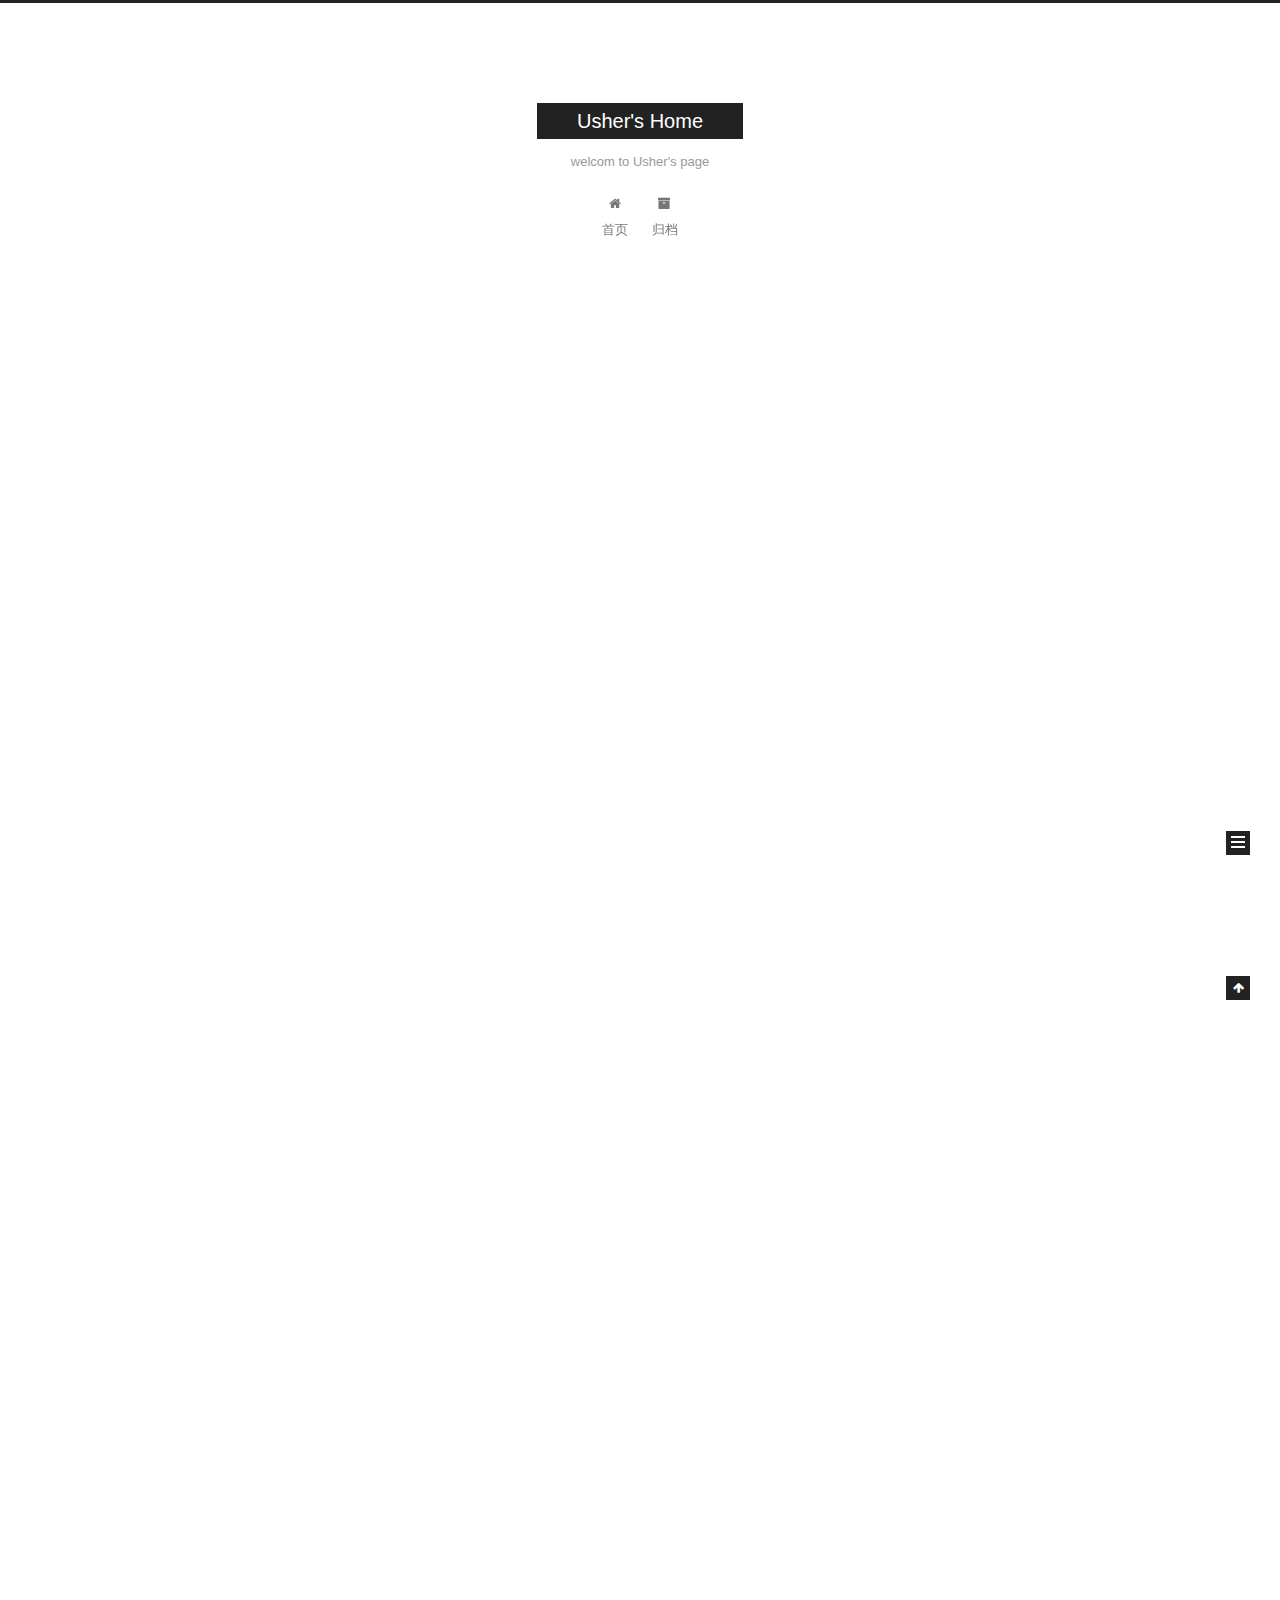
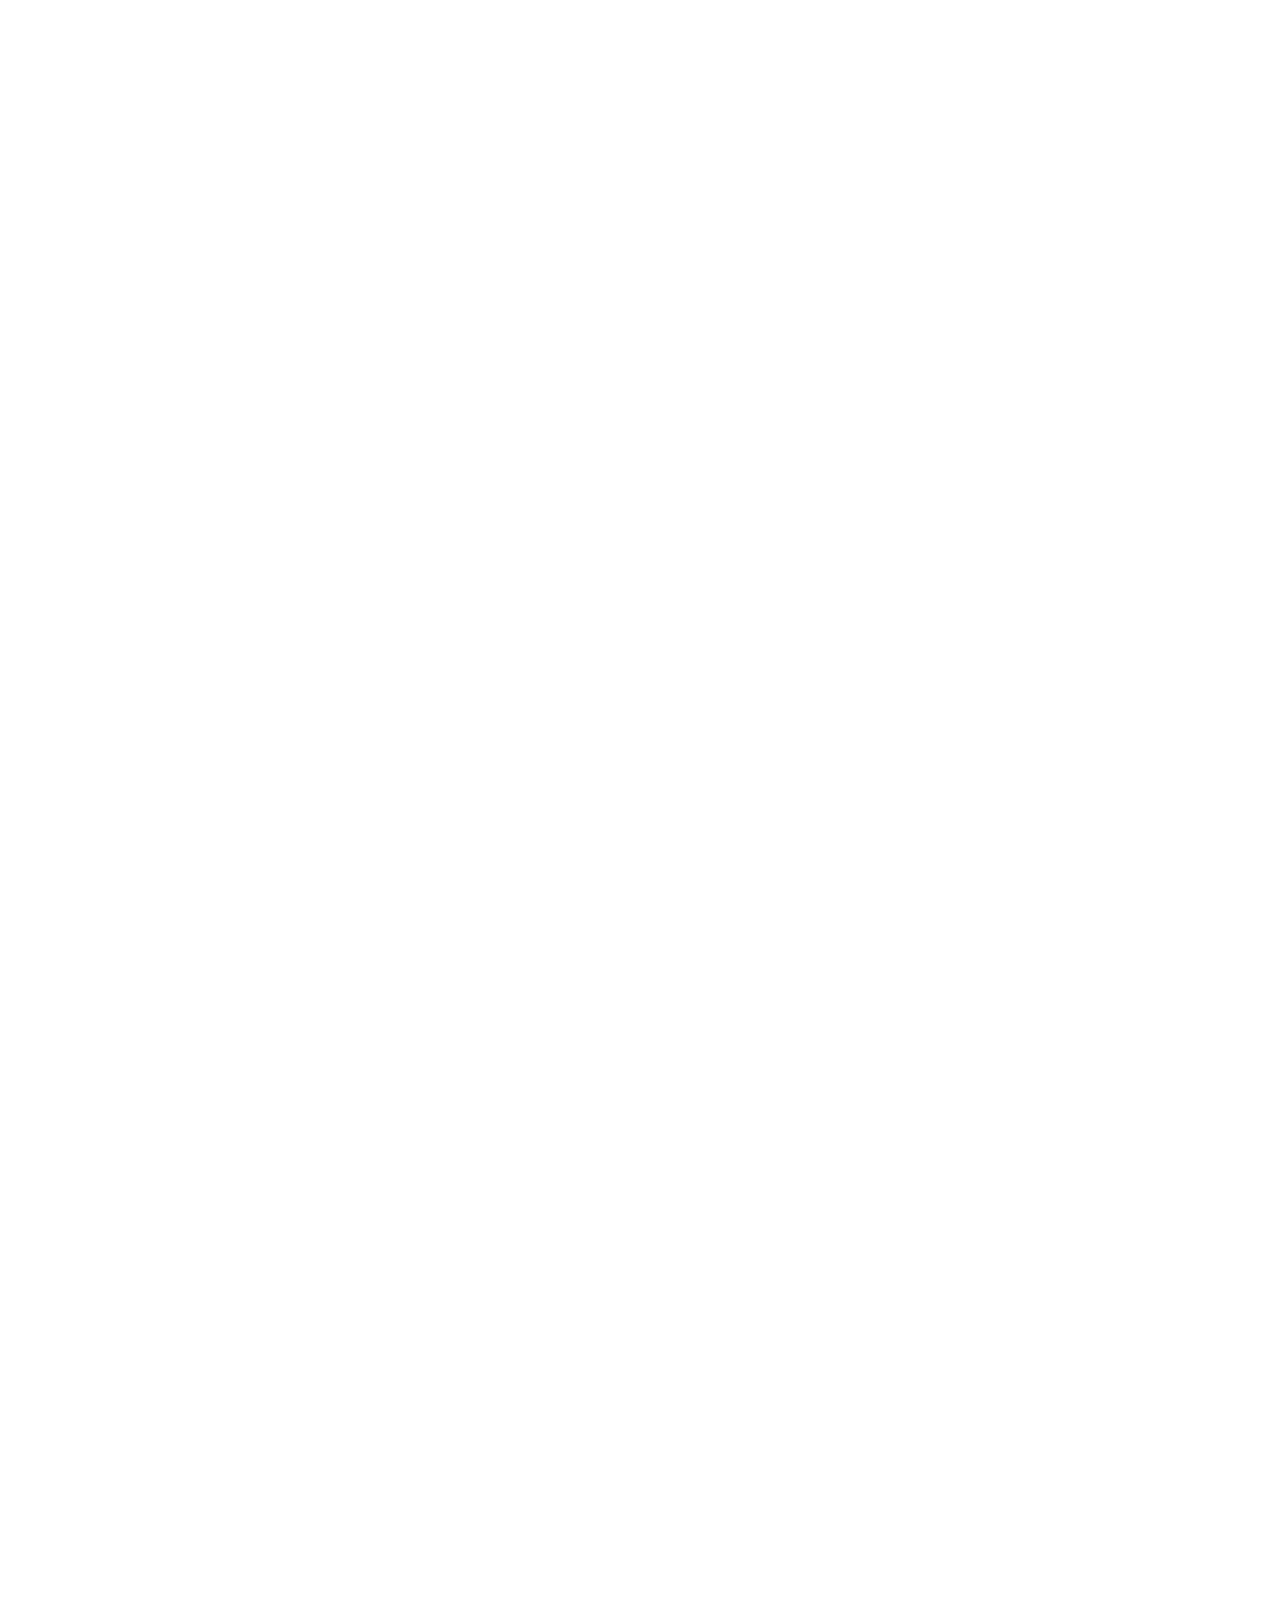
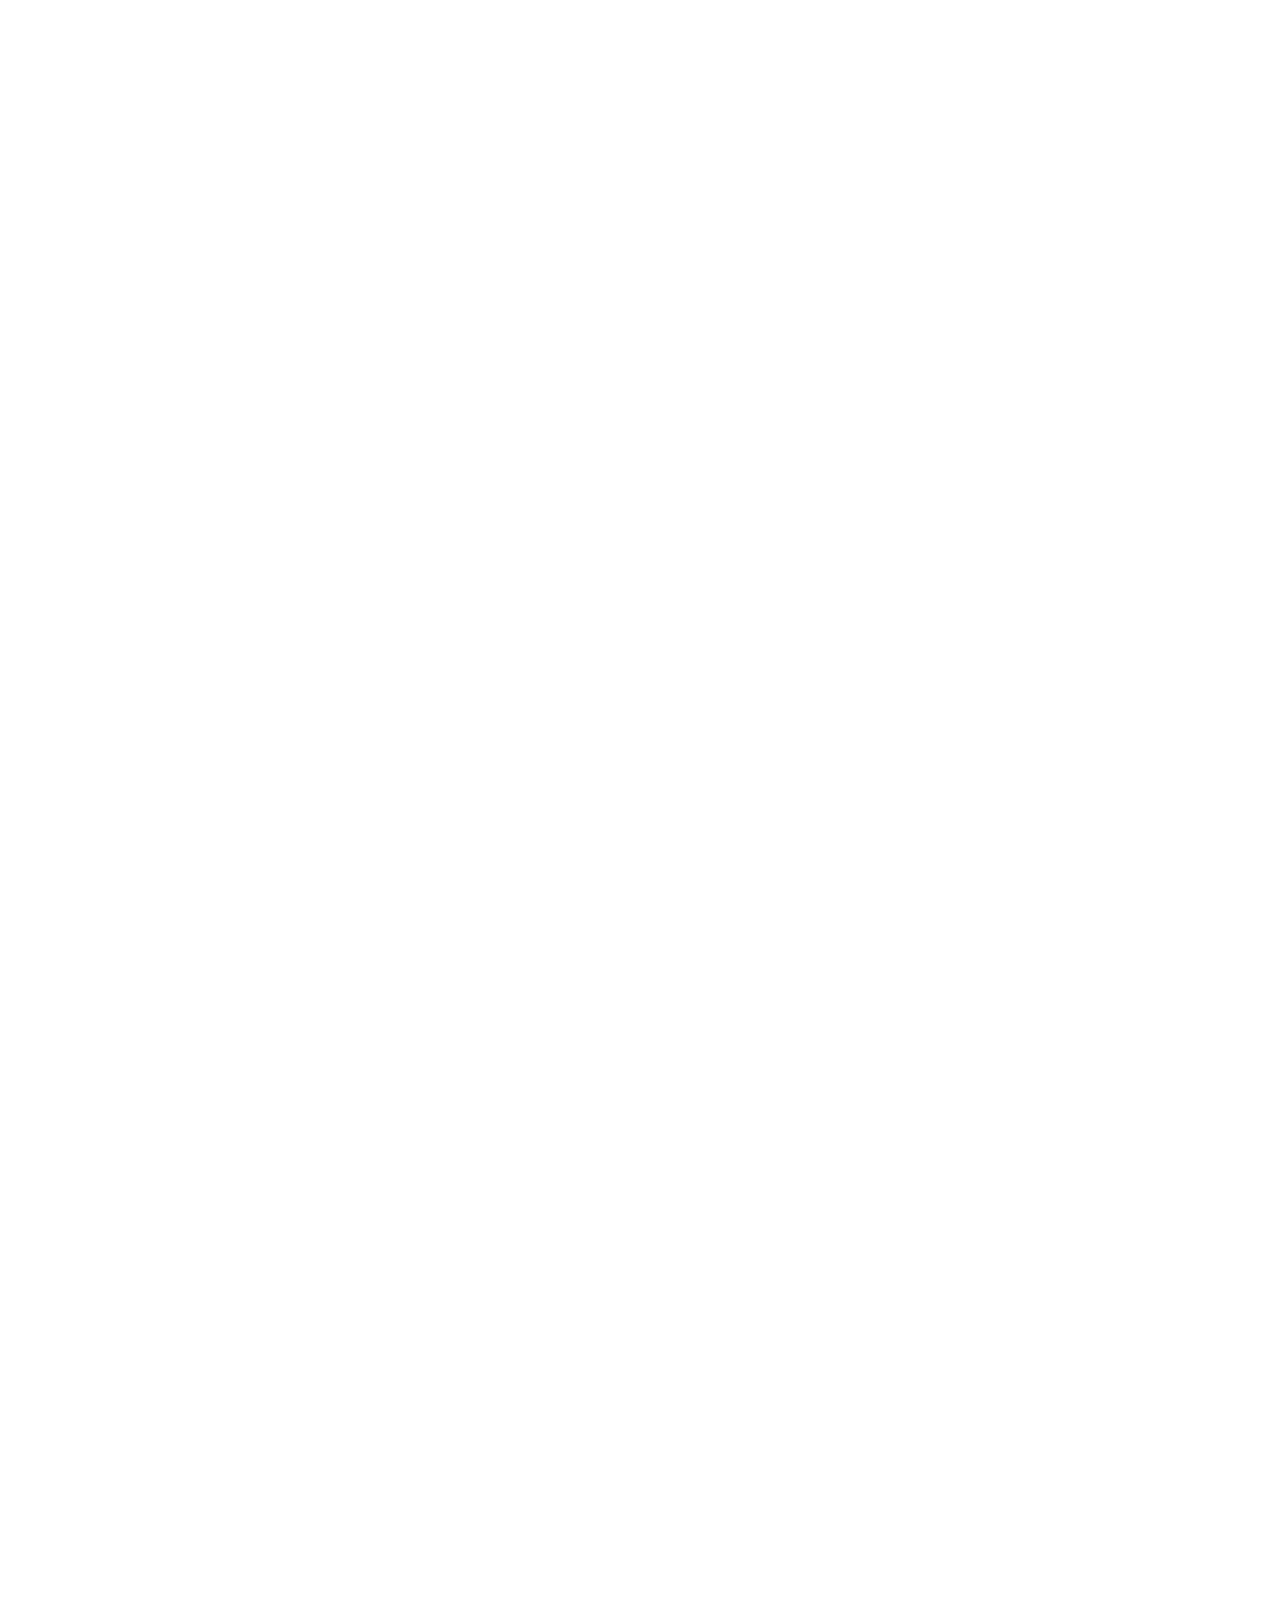
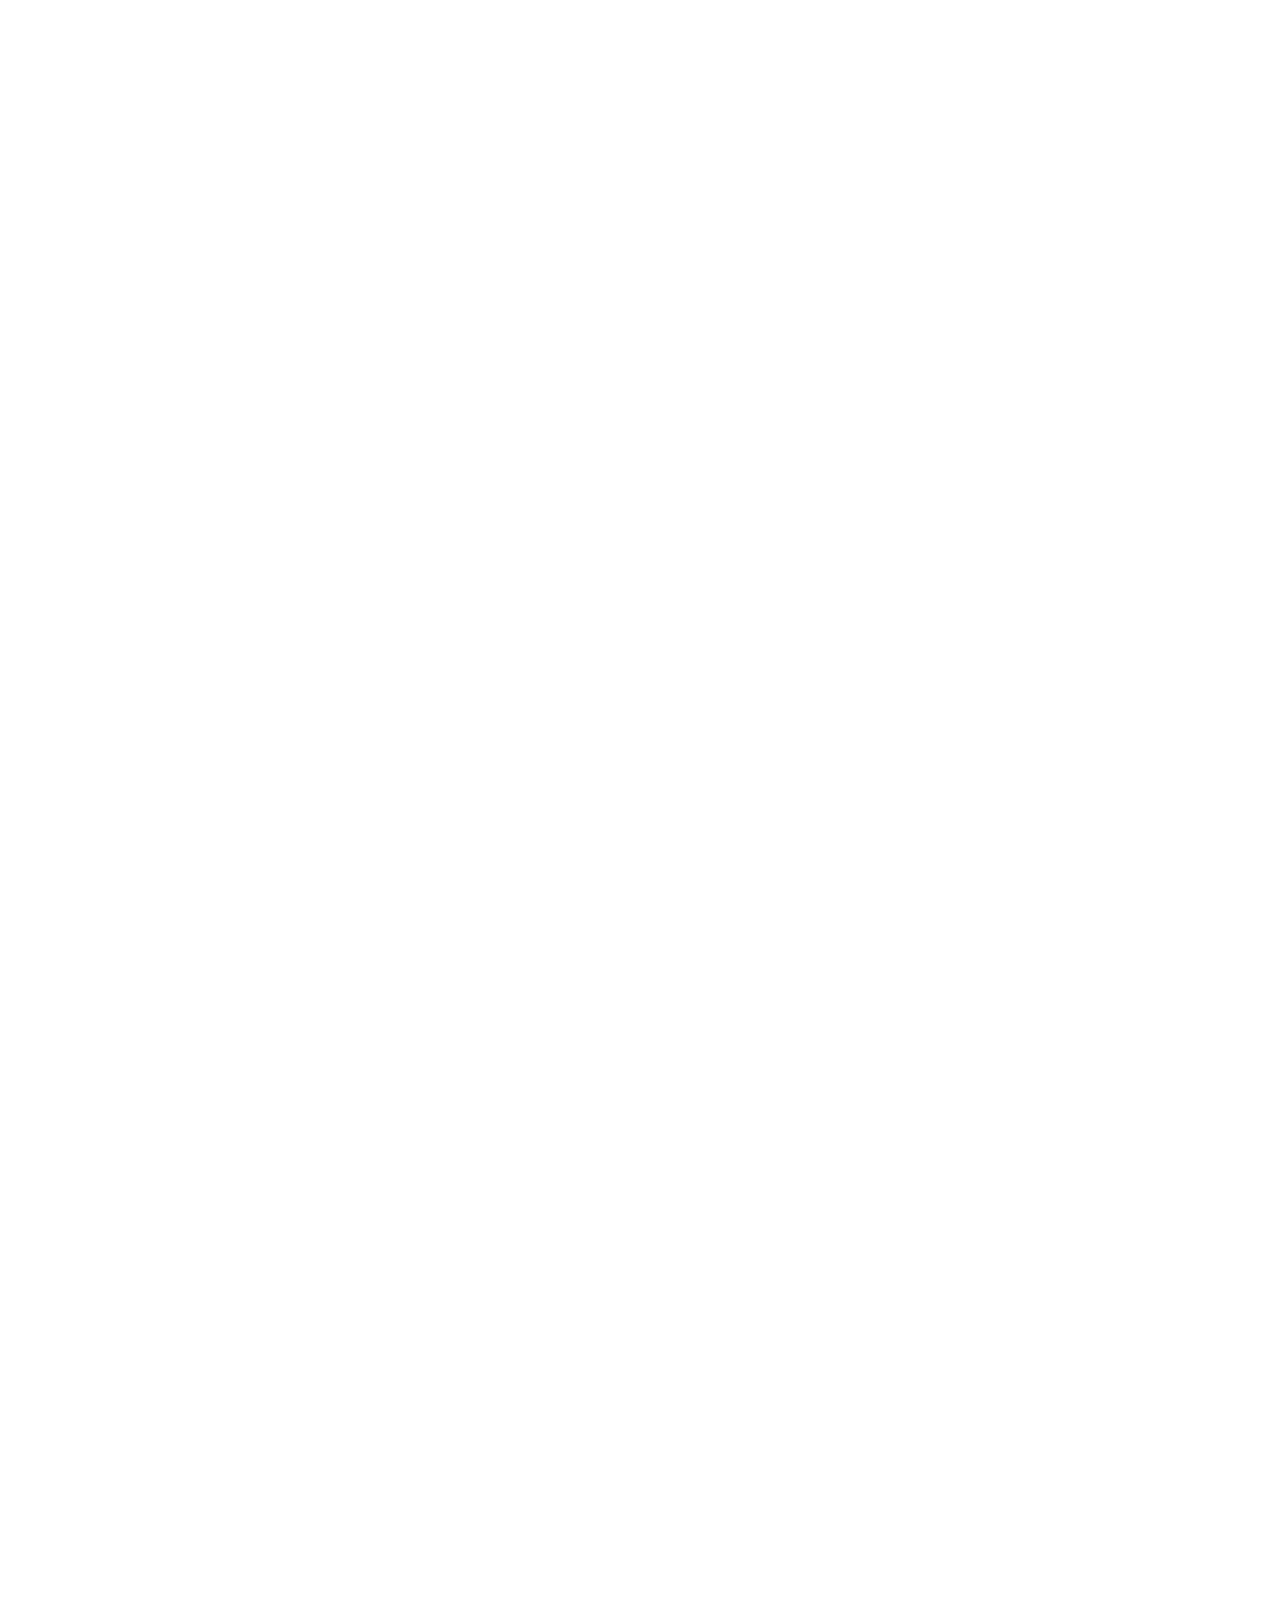
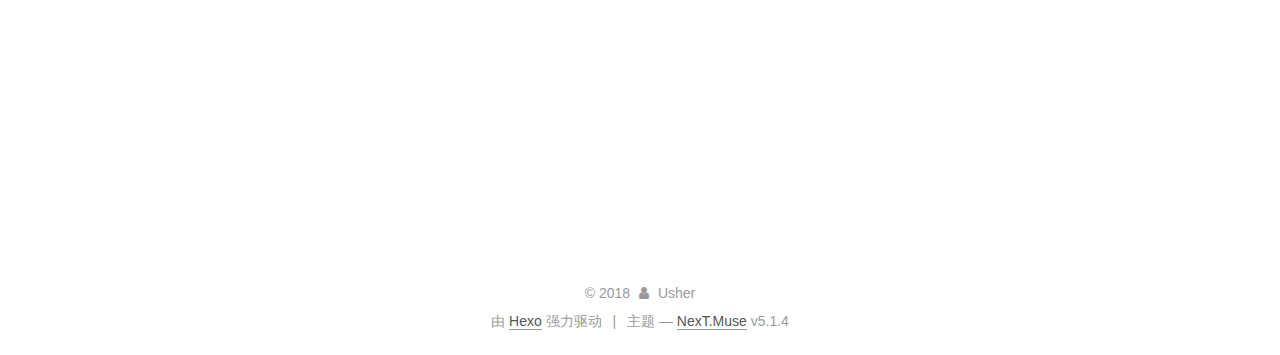
==== commit e14f09c8: "Site updated: 2018-12-28 13:31:57" ====
--- a/index.html
+++ b/index.html
@@ -422,24 +422,26 @@
       
         
           
-            <h2 id="搭建博客"><a href="#搭建博客" class="headerlink" title="搭建博客"></a>搭建博客</h2><h3 id="自学搭建自己的博客"><a href="#自学搭建自己的博客" class="headerlink" title="自学搭建自己的博客"></a>自学搭建自己的博客</h3><h4 id="准备好以下三步"><a href="#准备好以下三步" class="headerlink" title="准备好以下三步"></a>准备好以下三步</h4><figure class="highlight bash"><table><tr><td class="gutter"><pre><span class="line">1</span><br><span class="line">2</span><br><span class="line">3</span><br><span class="line">4</span><br></pre></td><td class="code"><pre><span class="line">Node.js 的安装和准备</span><br><span class="line">git的安装和准备</span><br><span class="line">gitHub账户的配置</span><br><span class="line">Hexo 用来写博客的框架</span><br></pre></td></tr></table></figure>
-<h4 id="配置Node-js环境"><a href="#配置Node-js环境" class="headerlink" title="配置Node.js环境"></a>配置Node.js环境</h4><figure class="highlight bash"><table><tr><td class="gutter"><pre><span class="line">1</span><br><span class="line">2</span><br><span class="line">3</span><br></pre></td><td class="code"><pre><span class="line">下载安装即可：</span><br><span class="line">Windows Installer 32-bit:[Writing](https://nodejs.org/dist/v4.2.3/node-v4.2.3-x86.msi)</span><br><span class="line">Windows Installer 64-bit:[Writing](https://nodejs.org/dist/v4.2.3/node-v4.2.3-x64.msi)</span><br></pre></td></tr></table></figure>
-<h4 id="Hexo"><a href="#Hexo" class="headerlink" title="Hexo"></a>Hexo</h4><h5 id="官网"><a href="#官网" class="headerlink" title="官网"></a>官网</h5><figure class="highlight bash"><table><tr><td class="gutter"><pre><span class="line">1</span><br></pre></td><td class="code"><pre><span class="line">https://hexo.io/</span><br></pre></td></tr></table></figure>
-<h5 id="安装"><a href="#安装" class="headerlink" title="安装"></a>安装</h5><figure class="highlight bash"><table><tr><td class="gutter"><pre><span class="line">1</span><br></pre></td><td class="code"><pre><span class="line">请参考这里：[Writing](http://ibruce.info/2013/11/22/hexo-your-blog/)</span><br></pre></td></tr></table></figure>
+            <h2 id="搭建博客"><a href="#搭建博客" class="headerlink" title="搭建博客"></a>搭建博客</h2><p>自学搭建自己的博客<br>准备好以下三步</p>
+<figure class="highlight bash"><table><tr><td class="gutter"><pre><span class="line">1</span><br><span class="line">2</span><br><span class="line">3</span><br><span class="line">4</span><br></pre></td><td class="code"><pre><span class="line">Node.js 的安装和准备</span><br><span class="line">git的安装和准备</span><br><span class="line">gitHub账户的配置</span><br><span class="line">Hexo 用来写博客的框架</span><br></pre></td></tr></table></figure>
+<p>配置Node.js环境</p>
+<figure class="highlight bash"><table><tr><td class="gutter"><pre><span class="line">1</span><br><span class="line">2</span><br><span class="line">3</span><br></pre></td><td class="code"><pre><span class="line">下载安装即可：</span><br><span class="line">Windows Installer 32-bit:[Writing](https://nodejs.org/dist/v4.2.3/node-v4.2.3-x86.msi)</span><br><span class="line">Windows Installer 64-bit:[Writing](https://nodejs.org/dist/v4.2.3/node-v4.2.3-x64.msi)</span><br></pre></td></tr></table></figure>
+<p>Hexo官网<br><figure class="highlight bash"><table><tr><td class="gutter"><pre><span class="line">1</span><br></pre></td><td class="code"><pre><span class="line">https://hexo.io/</span><br></pre></td></tr></table></figure></p>
+<p>安装<br><figure class="highlight bash"><table><tr><td class="gutter"><pre><span class="line">1</span><br></pre></td><td class="code"><pre><span class="line">请参考这里：[Writing](http://ibruce.info/2013/11/22/hexo-your-blog/)</span><br></pre></td></tr></table></figure></p>
 <p>明天继续补充吧，，晚安</p>
-<h1 id="常用linux命令"><a href="#常用linux命令" class="headerlink" title="常用linux命令"></a>常用linux命令</h1><h2 id="系统信息"><a href="#系统信息" class="headerlink" title="系统信息"></a>系统信息</h2><figure class="highlight bash"><table><tr><td class="gutter"><pre><span class="line">1</span><br><span class="line">2</span><br><span class="line">3</span><br><span class="line">4</span><br><span class="line">5</span><br><span class="line">6</span><br><span class="line">7</span><br><span class="line">8</span><br><span class="line">9</span><br><span class="line">10</span><br><span class="line">11</span><br><span class="line">12</span><br><span class="line">13</span><br><span class="line">14</span><br><span class="line">15</span><br></pre></td><td class="code"><pre><span class="line">arch 显示机器的处理器架构</span><br><span class="line">uname -r 显示正在使用的内核版本 </span><br><span class="line">cat /proc/cpuinfo 显示CPU info的信息</span><br><span class="line">cat /proc/interrupts 显示中断 </span><br><span class="line">cat /proc/meminfo 校验内存使用</span><br><span class="line">cat /proc/version 显示内核的版本 </span><br><span class="line">cat /proc/net/dev 显示网络适配器及统计 </span><br><span class="line">cat /proc/mounts 显示已加载的文件系统</span><br><span class="line">data查看系统时间</span><br><span class="line">date -s <span class="string">"20140225 20:16:00"</span>  <span class="comment">#yyyymmdd hh:mm:ss修改系统时间</span></span><br><span class="line">hwclock --show或hwclock查看硬件时间</span><br><span class="line">hwclock --<span class="built_in">set</span> --date <span class="string">"20140225 20:23:00"</span>设置硬件时间</span><br><span class="line">hwclock --systohc &lt;== sys（系统时间）to（写到）hc（Hard Clock）或hwclock -w以系统时间为基准，修改硬件时间</span><br><span class="line">hwclock --hctosys或hwclock -s以硬件时间为基准，修改系统时间</span><br><span class="line">不同机器时间同步在crontab中添加：0 12 * * * /usr/sbin/ntpdate 192.168.0.1每天的12点整，同步一次时间。ntp服务器为192.168.0.1</span><br></pre></td></tr></table></figure>
-<h2 id="文件和目录"><a href="#文件和目录" class="headerlink" title="文件和目录"></a>文件和目录</h2><figure class="highlight bash"><table><tr><td class="gutter"><pre><span class="line">1</span><br><span class="line">2</span><br><span class="line">3</span><br><span class="line">4</span><br><span class="line">5</span><br><span class="line">6</span><br><span class="line">7</span><br><span class="line">8</span><br><span class="line">9</span><br><span class="line">10</span><br><span class="line">11</span><br><span class="line">12</span><br><span class="line">13</span><br><span class="line">14</span><br><span class="line">15</span><br><span class="line">16</span><br><span class="line">17</span><br><span class="line">18</span><br><span class="line">19</span><br><span class="line">20</span><br><span class="line">21</span><br><span class="line">22</span><br><span class="line">23</span><br><span class="line">24</span><br><span class="line">25</span><br><span class="line">26</span><br><span class="line">27</span><br><span class="line">28</span><br><span class="line">29</span><br><span class="line">30</span><br><span class="line">31</span><br><span class="line">32</span><br><span class="line">33</span><br><span class="line">34</span><br></pre></td><td class="code"><pre><span class="line"><span class="built_in">pwd</span>   ls   <span class="built_in">cd</span>  mkdir  rmdir  cp  rm  mv</span><br><span class="line"><span class="built_in">cd</span> /home 进入 <span class="string">'/ home'</span> 目录<span class="string">' </span></span><br><span class="line"><span class="string">cd .. 返回上一级目录 </span></span><br><span class="line"><span class="string">cd ../.. 返回上两级目录 </span></span><br><span class="line"><span class="string">cd 进入个人的主目录 </span></span><br><span class="line"><span class="string">cd ~user1 进入个人的主目录 </span></span><br><span class="line"><span class="string">cd - 返回上次所在的目录 </span></span><br><span class="line"><span class="string">pwd 显示工作路径 </span></span><br><span class="line"><span class="string">ls 查看目录中的文件 </span></span><br><span class="line"><span class="string">ls -F 查看目录中的文件 </span></span><br><span class="line"><span class="string">ls -l 显示文件和目录的详细资料 </span></span><br><span class="line"><span class="string">ls -a 显示隐藏文件 </span></span><br><span class="line"><span class="string">ls *[0-9]* 显示包含数字的文件名和目录名 </span></span><br><span class="line"><span class="string">tree 显示文件和目录由根目录开始的树形结构(1) </span></span><br><span class="line"><span class="string">lstree 显示文件和目录由根目录开始的树形结构(2) </span></span><br><span class="line"><span class="string">mkdir dir1 创建一个叫做 '</span>dir1<span class="string">' 的目录'</span> </span><br><span class="line">mkdir dir1 dir2 同时创建两个目录 </span><br><span class="line">mkdir -p /tmp/dir1/dir2 创建一个目录树 </span><br><span class="line">rm -f file1 删除一个叫做 <span class="string">'file1'</span> 的文件<span class="string">' </span></span><br><span class="line"><span class="string">rmdir dir1 删除一个叫做 '</span>dir1<span class="string">' 的目录'</span> </span><br><span class="line">rm -rf dir1 删除一个叫做 <span class="string">'dir1'</span> 的目录并同时删除其内容 </span><br><span class="line">rm -rf dir1 dir2 同时删除两个目录及它们的内容 </span><br><span class="line">mv dir1 new_dir 重命名/移动 一个目录 </span><br><span class="line">cp file1 file2 复制一个文件 </span><br><span class="line">cp dir/* . 复制一个目录下的所有文件到当前工作目录 </span><br><span class="line">cp -a /tmp/dir1 . 复制一个目录到当前工作目录 </span><br><span class="line">cp -a dir1 dir2 复制一个目录 </span><br><span class="line">ln -s file1 lnk1 创建一个指向文件或目录的软链接 </span><br><span class="line">ln file1 lnk1 创建一个指向文件或目录的物理链接 </span><br><span class="line">touch -t 0712250000 file1 修改一个文件或目录的时间戳 - (YYMMDDhhmm) </span><br><span class="line">file file1 outputs the mime <span class="built_in">type</span> of the file as text </span><br><span class="line">iconv -l 列出已知的编码 </span><br><span class="line">iconv -f fromEncoding -t toEncoding inputFile &gt; outputFile creates a new from the given input file by assuming it is encoded <span class="keyword">in</span> fromEncoding and converting it to toEncoding. </span><br><span class="line">find . -maxdepth 1 -name *.jpg -<span class="built_in">print</span> -<span class="built_in">exec</span> convert <span class="string">"&#123;&#125;"</span> -resize 80x60 <span class="string">"thumbs/&#123;&#125;"</span> \; batch resize files <span class="keyword">in</span> the current directory and send them to a thumbnails directory (requires convert from Imagemagick)</span><br></pre></td></tr></table></figure>
-<h2 id="文件搜索"><a href="#文件搜索" class="headerlink" title="文件搜索"></a>文件搜索</h2><figure class="highlight bash"><table><tr><td class="gutter"><pre><span class="line">1</span><br><span class="line">2</span><br><span class="line">3</span><br><span class="line">4</span><br><span class="line">5</span><br><span class="line">6</span><br><span class="line">7</span><br><span class="line">8</span><br><span class="line">9</span><br><span class="line">10</span><br></pre></td><td class="code"><pre><span class="line">find / -name file1 从 <span class="string">'/'</span> 开始进入根文件系统搜索文件和目录 </span><br><span class="line">find / -user user1 搜索属于用户 <span class="string">'user1'</span> 的文件和目录 </span><br><span class="line">find /home/user1 -name \*.bin 在目录 <span class="string">'/ home/user1'</span> 中搜索带有<span class="string">'.bin'</span> 结尾的文件 </span><br><span class="line">find /usr/bin -<span class="built_in">type</span> f -atime +100 搜索在过去100天内未被使用过的执行文件 </span><br><span class="line">find /usr/bin -<span class="built_in">type</span> f -mtime -10 搜索在10天内被创建或者修改过的文件 </span><br><span class="line">find / -name \*.rpm -<span class="built_in">exec</span> chmod 755 <span class="string">'&#123;&#125;'</span> \; 搜索以 <span class="string">'.rpm'</span> 结尾的文件并定义其权限 </span><br><span class="line">find / -xdev -name \*.rpm 搜索以 <span class="string">'.rpm'</span> 结尾的文件，忽略光驱、捷盘等可移动设备 </span><br><span class="line">locate \*.ps 寻找以 <span class="string">'.ps'</span> 结尾的文件 - 先运行 <span class="string">'updatedb'</span> 命令 </span><br><span class="line">whereis halt 显示一个二进制文件、源码或man的位置 </span><br><span class="line"><span class="built_in">which</span> halt 显示一个二进制文件或可执行文件的完整路径</span><br></pre></td></tr></table></figure>
-<h2 id="文件系统挂载"><a href="#文件系统挂载" class="headerlink" title="文件系统挂载"></a>文件系统挂载</h2><figure class="highlight bash"><table><tr><td class="gutter"><pre><span class="line">1</span><br><span class="line">2</span><br><span class="line">3</span><br><span class="line">4</span><br><span class="line">5</span><br><span class="line">6</span><br><span class="line">7</span><br><span class="line">8</span><br><span class="line">9</span><br><span class="line">10</span><br><span class="line">11</span><br><span class="line">12</span><br></pre></td><td class="code"><pre><span class="line">mount /dev/hda2 /mnt/hda2 挂载一个叫做hda2的盘 - 确定目录 <span class="string">'/ mnt/hda2'</span> 已经存在 </span><br><span class="line">umount /dev/hda2 卸载一个叫做hda2的盘 - 先从挂载点 <span class="string">'/ mnt/hda2'</span> 退出 </span><br><span class="line">fuser -km /mnt/hda2 当设备繁忙时强制卸载 </span><br><span class="line">umount -n /mnt/hda2 运行卸载操作而不写入 /etc/mtab 文件- 当文件为只读或当磁盘写满时非常有用 </span><br><span class="line">mount /dev/fd0 /mnt/floppy 挂载一个软盘 </span><br><span class="line">mount /dev/cdrom /mnt/cdrom 挂载一个cdrom或dvdrom </span><br><span class="line">mount /dev/hdc /mnt/cdrecorder 挂载一个cdrw或dvdrom </span><br><span class="line">mount /dev/hdb /mnt/cdrecorder 挂载一个cdrw或dvdrom </span><br><span class="line">mount -o loop file.iso /mnt/cdrom 挂载一个文件或ISO镜像文件 </span><br><span class="line">mount -t vfat /dev/hda5 /mnt/hda5 挂载一个Windows FAT32文件系统 </span><br><span class="line">mount /dev/sda1 /mnt/usbdisk 挂载一个usb 捷盘或闪存设备 </span><br><span class="line">mount -t smbfs -o username=user,password=pass //WinClient/share /mnt/share 挂载一个windows网络共享</span><br></pre></td></tr></table></figure>
-<h2 id="磁盘空间"><a href="#磁盘空间" class="headerlink" title="磁盘空间"></a>磁盘空间</h2><figure class="highlight bash"><table><tr><td class="gutter"><pre><span class="line">1</span><br><span class="line">2</span><br><span class="line">3</span><br><span class="line">4</span><br><span class="line">5</span><br><span class="line">6</span><br></pre></td><td class="code"><pre><span class="line">df -h 显示已经挂载的分区列表 </span><br><span class="line">ls -lSr |more 以尺寸大小排列文件和目录 </span><br><span class="line">du -sh dir1 估算目录 <span class="string">'dir1'</span> 已经使用的磁盘空间<span class="string">' </span></span><br><span class="line"><span class="string">du -sk * | sort -rn 以容量大小为依据依次显示文件和目录的大小 </span></span><br><span class="line"><span class="string">rpm -q -a --qf '</span>%10&#123;SIZE&#125;t%&#123;NAME&#125;n<span class="string">' | sort -k1,1n 以大小为依据依次显示已安装的rpm包所使用的空间 (fedora, redhat类系统) </span></span><br><span class="line"><span class="string">dpkg-query -W -f='</span><span class="variable">$&#123;Installed-Size;10&#125;</span>t<span class="variable">$&#123;Package&#125;</span>n<span class="string">' | sort -k1,1n 以大小为依据显示已安装的deb包所使用的空间 (ubuntu, debian类系统)</span></span><br></pre></td></tr></table></figure>
-<h2 id="用户和群组"><a href="#用户和群组" class="headerlink" title="用户和群组"></a>用户和群组</h2><figure class="highlight bash"><table><tr><td class="gutter"><pre><span class="line">1</span><br><span class="line">2</span><br><span class="line">3</span><br><span class="line">4</span><br><span class="line">5</span><br><span class="line">6</span><br><span class="line">7</span><br><span class="line">8</span><br><span class="line">9</span><br><span class="line">10</span><br><span class="line">11</span><br><span class="line">12</span><br><span class="line">13</span><br></pre></td><td class="code"><pre><span class="line">groupadd group_name 创建一个新用户组 </span><br><span class="line">groupdel group_name 删除一个用户组 </span><br><span class="line">groupmod -n new_group_name old_group_name 重命名一个用户组 </span><br><span class="line">useradd -c <span class="string">"Name Surname "</span> -g admin -d /home/user1 -s /bin/bash user1 创建一个属于 <span class="string">"admin"</span> 用户组的用户 </span><br><span class="line">useradd user1 创建一个新用户 </span><br><span class="line">userdel -r user1 删除一个用户 ( <span class="string">'-r'</span> 排除主目录) </span><br><span class="line">usermod -c <span class="string">"User FTP"</span> -g system -d /ftp/user1 -s /bin/nologin user1 修改用户属性 </span><br><span class="line">passwd 修改口令 </span><br><span class="line">passwd user1 修改一个用户的口令 (只允许root执行) </span><br><span class="line">chage -E 2005-12-31 user1 设置用户口令的失效期限 </span><br><span class="line">pwck 检查 <span class="string">'/etc/passwd'</span> 的文件格式和语法修正以及存在的用户 </span><br><span class="line">grpck 检查 <span class="string">'/etc/passwd'</span> 的文件格式和语法修正以及存在的群组 </span><br><span class="line">newgrp group_name 登陆进一个新的群组以改变新创建文件的预设群组</span><br></pre></td></tr></table></figure>
-<h2 id="权限"><a href="#权限" class="headerlink" title="权限"></a>权限</h2><figure class="highlight bash"><table><tr><td class="gutter"><pre><span class="line">1</span><br><span class="line">2</span><br></pre></td><td class="code"><pre><span class="line">chmod更改文件9个属性，权限分数为r：4，W：2，x：1</span><br><span class="line">ls -al <span class="built_in">test</span>查看<span class="built_in">test</span>默认权限</span><br></pre></td></tr></table></figure>
-<p>##打包和压缩文件<br><figure class="highlight bash"><table><tr><td class="gutter"><pre><span class="line">1</span><br><span class="line">2</span><br><span class="line">3</span><br><span class="line">4</span><br><span class="line">5</span><br><span class="line">6</span><br><span class="line">7</span><br><span class="line">8</span><br><span class="line">9</span><br><span class="line">10</span><br><span class="line">11</span><br><span class="line">12</span><br><span class="line">13</span><br><span class="line">14</span><br><span class="line">15</span><br><span class="line">16</span><br><span class="line">17</span><br><span class="line">18</span><br><span class="line">19</span><br><span class="line">20</span><br><span class="line">21</span><br><span class="line">22</span><br><span class="line">23</span><br><span class="line">24</span><br></pre></td><td class="code"><pre><span class="line">bunzip2 file1.bz2 解压一个叫做 <span class="string">'file1.bz2'</span>的文件 </span><br><span class="line">bzip2 file1 压缩一个叫做 <span class="string">'file1'</span> 的文件 </span><br><span class="line">gunzip file1.gz 解压一个叫做 <span class="string">'file1.gz'</span>的文件 </span><br><span class="line">gzip file1 压缩一个叫做 <span class="string">'file1'</span>的文件 </span><br><span class="line">gzip -9 file1 最大程度压缩 </span><br><span class="line"></span><br><span class="line">rar a file1.rar test_file 创建一个叫做 <span class="string">'file1.rar'</span> 的包 </span><br><span class="line">rar a file1.rar file1 file2 dir1 同时压缩 <span class="string">'file1'</span>, <span class="string">'file2'</span> 以及目录 <span class="string">'dir1'</span> </span><br><span class="line">rar x file1.rar 解压rar包 </span><br><span class="line">unrar x file1.rar 解压rar包 </span><br><span class="line"></span><br><span class="line">zip file1.zip file1 创建一个zip格式的压缩包 </span><br><span class="line">zip -r file1.zip file1 file2 dir1 将几个文件和目录同时压缩成一个zip格式的压缩包 </span><br><span class="line">unzip file1.zip 解压一个zip格式压缩包</span><br><span class="line"></span><br><span class="line">tar -cvf archive.tar file1 创建一个非压缩的 tarball </span><br><span class="line">tar -cvf archive.tar file1 file2 dir1 创建一个包含了 <span class="string">'file1'</span>, <span class="string">'file2'</span> 以及 <span class="string">'dir1'</span>的档案文件 </span><br><span class="line">tar -tf archive.tar 显示一个包中的内容 </span><br><span class="line">tar -xvf archive.tar 释放一个包 </span><br><span class="line">tar -xvf archive.tar -C /tmp 将压缩包释放到 /tmp目录下 </span><br><span class="line">tar -cvfj archive.tar.bz2 dir1 创建一个bzip2格式的压缩包 </span><br><span class="line">tar -xvfj archive.tar.bz2 解压一个bzip2格式的压缩包 </span><br><span class="line">tar -cvfz archive.tar.gz dir1 创建一个gzip格式的压缩包 </span><br><span class="line">tar -xvfz archive.tar.gz 解压一个gzip格式的压缩包</span><br></pre></td></tr></table></figure></p>
-<h2 id="文件系统分析"><a href="#文件系统分析" class="headerlink" title="文件系统分析"></a>文件系统分析</h2><figure class="highlight bash"><table><tr><td class="gutter"><pre><span class="line">1</span><br><span class="line">2</span><br><span class="line">3</span><br><span class="line">4</span><br><span class="line">5</span><br><span class="line">6</span><br><span class="line">7</span><br><span class="line">8</span><br><span class="line">9</span><br></pre></td><td class="code"><pre><span class="line">badblocks -v /dev/hda1 检查磁盘hda1上的坏磁块 </span><br><span class="line">fsck /dev/hda1 修复/检查hda1磁盘上linux文件系统的完整性 </span><br><span class="line">fsck.ext2 /dev/hda1 修复/检查hda1磁盘上ext2文件系统的完整性 </span><br><span class="line">e2fsck /dev/hda1 修复/检查hda1磁盘上ext2文件系统的完整性 </span><br><span class="line">e2fsck -j /dev/hda1 修复/检查hda1磁盘上ext3文件系统的完整性 </span><br><span class="line">fsck.ext3 /dev/hda1 修复/检查hda1磁盘上ext3文件系统的完整性 </span><br><span class="line">fsck.vfat /dev/hda1 修复/检查hda1磁盘上fat文件系统的完整性 </span><br><span class="line">fsck.msdos /dev/hda1 修复/检查hda1磁盘上dos文件系统的完整性 </span><br><span class="line">dosfsck /dev/hda1 修复/检查hda1磁盘上dos文件系统的完整性</span><br></pre></td></tr></table></figure>
-<h2 id="初始化一个文件系统"><a href="#初始化一个文件系统" class="headerlink" title="初始化一个文件系统"></a>初始化一个文件系统</h2><figure class="highlight bash"><table><tr><td class="gutter"><pre><span class="line">1</span><br><span class="line">2</span><br><span class="line">3</span><br><span class="line">4</span><br><span class="line">5</span><br><span class="line">6</span><br></pre></td><td class="code"><pre><span class="line">mkfs /dev/hda1 在hda1分区创建一个文件系统 </span><br><span class="line">mke2fs /dev/hda1 在hda1分区创建一个linux ext2的文件系统 </span><br><span class="line">mke2fs -j /dev/hda1 在hda1分区创建一个linux ext3(日志型)的文件系统 </span><br><span class="line">mkfs -t vfat 32 -F /dev/hda1 创建一个 FAT32 文件系统 </span><br><span class="line">fdformat -n /dev/fd0 格式化一个软盘 </span><br><span class="line">mkswap /dev/hda3 创建一个swap文件系统</span><br></pre></td></tr></table></figure>
-<h2 id="网络"><a href="#网络" class="headerlink" title="网络"></a>网络</h2><h3 id="linux虚拟机静态IP设置"><a href="#linux虚拟机静态IP设置" class="headerlink" title="linux虚拟机静态IP设置"></a>linux虚拟机静态IP设置</h3><figure class="highlight bash"><table><tr><td class="gutter"><pre><span class="line">1</span><br><span class="line">2</span><br><span class="line">3</span><br><span class="line">4</span><br><span class="line">5</span><br><span class="line">6</span><br><span class="line">7</span><br><span class="line">8</span><br><span class="line">9</span><br><span class="line">10</span><br><span class="line">11</span><br></pre></td><td class="code"><pre><span class="line">VM设置：vm-&gt;编辑-&gt;虚拟网络编辑器设置-&gt;vm8net模式设置，取消使用本地DHCP服务勾选，配置子网、子网掩码后点击NET设置配置网关。</span><br><span class="line">CentOS设置：</span><br><span class="line">1.vi /etc/sysconfig/network:</span><br><span class="line">				~NETWORKING=yes</span><br><span class="line">				~HOSTNAME=localhost.localdomain</span><br><span class="line">				~GATEWAY=192.168.100.1</span><br><span class="line">2.ifconfig命令查看虚拟机mac地址并记下，修改vi /etc/sysconfig/network-scripts/ifcfg-eno16777736或ifcfg-eth0，末尾加上：</span><br><span class="line">				~IPADDR=自行设置</span><br><span class="line">				~NETMASK=255.255.255.0</span><br><span class="line">				~HWADDDR=将mac地址填入此处</span><br><span class="line">3.reboot</span><br></pre></td></tr></table></figure>
-<h3 id="防火墙设置"><a href="#防火墙设置" class="headerlink" title="防火墙设置"></a>防火墙设置</h3><figure class="highlight bash"><table><tr><td class="gutter"><pre><span class="line">1</span><br><span class="line">2</span><br><span class="line">3</span><br><span class="line">4</span><br><span class="line">5</span><br><span class="line">6</span><br><span class="line">7</span><br></pre></td><td class="code"><pre><span class="line">centos7：</span><br><span class="line">systemctl start/status/stop firewalld启/查看/关闭防火墙</span><br><span class="line">systemctl <span class="built_in">enable</span> firewalld开机启用防火墙</span><br><span class="line">systemctl <span class="built_in">disable</span> firewalld禁止开机自启</span><br><span class="line">centos6：</span><br><span class="line">service iptables restart/status/stop启/查看/关闭防火墙</span><br><span class="line">service iptables stop  /chkconfig iptables off永久关闭防火墙</span><br></pre></td></tr></table></figure>
-<h3 id="端口占用和进程"><a href="#端口占用和进程" class="headerlink" title="端口占用和进程"></a>端口占用和进程</h3><figure class="highlight bash"><table><tr><td class="gutter"><pre><span class="line">1</span><br><span class="line">2</span><br><span class="line">3</span><br><span class="line">4</span><br><span class="line">5</span><br><span class="line">6</span><br><span class="line">7</span><br><span class="line">8</span><br><span class="line">9</span><br><span class="line">10</span><br><span class="line">11</span><br></pre></td><td class="code"><pre><span class="line">netstat -tlnp|grep 80查看</span><br><span class="line">ps -aux | grep java，或者直接：ps -aux | grep pid 查看进程及文件位置</span><br><span class="line">lsof -i :80|grep -v <span class="string">"PID"</span>|awk <span class="string">'&#123;print "kill -9",$2&#125;'</span>|sh一次性的清除占用80端口的程序</span><br><span class="line"><span class="built_in">kill</span> -9 PID或者手工终止进程运行</span><br><span class="line">ps -ef | grep java表示查看所有进程里 CMD 是 java 的进程信息</span><br><span class="line">ps -aux | grep java显示所有状态</span><br><span class="line">firewall-cmd --list-ports查看已开放端口</span><br><span class="line">firewall-cmd –zone=public –add-port=80/tcp –permanent打开端口</span><br><span class="line">重新载入：firewall-cmd –reload</span><br><span class="line">查看：firewall-cmd –zone=public –query-port=80/tcp</span><br><span class="line">删除：firewall-cmd –zone=public –remove-port=80/tcp –permant</span><br></pre></td></tr></table></figure>
+<h2 id="常用linux命令"><a href="#常用linux命令" class="headerlink" title="常用linux命令"></a>常用linux命令</h2><h3 id="系统信息"><a href="#系统信息" class="headerlink" title="系统信息"></a>系统信息</h3><figure class="highlight bash"><table><tr><td class="gutter"><pre><span class="line">1</span><br><span class="line">2</span><br><span class="line">3</span><br><span class="line">4</span><br><span class="line">5</span><br><span class="line">6</span><br><span class="line">7</span><br><span class="line">8</span><br><span class="line">9</span><br><span class="line">10</span><br><span class="line">11</span><br><span class="line">12</span><br><span class="line">13</span><br><span class="line">14</span><br><span class="line">15</span><br></pre></td><td class="code"><pre><span class="line">arch 显示机器的处理器架构</span><br><span class="line">uname -r 显示正在使用的内核版本 </span><br><span class="line">cat /proc/cpuinfo 显示CPU info的信息</span><br><span class="line">cat /proc/interrupts 显示中断 </span><br><span class="line">cat /proc/meminfo 校验内存使用</span><br><span class="line">cat /proc/version 显示内核的版本 </span><br><span class="line">cat /proc/net/dev 显示网络适配器及统计 </span><br><span class="line">cat /proc/mounts 显示已加载的文件系统</span><br><span class="line">data查看系统时间</span><br><span class="line">date -s <span class="string">"20140225 20:16:00"</span>  <span class="comment">#yyyymmdd hh:mm:ss修改系统时间</span></span><br><span class="line">hwclock --show或hwclock查看硬件时间</span><br><span class="line">hwclock --<span class="built_in">set</span> --date <span class="string">"20140225 20:23:00"</span>设置硬件时间</span><br><span class="line">hwclock --systohc &lt;== sys（系统时间）to（写到）hc（Hard Clock）或hwclock -w以系统时间为基准，修改硬件时间</span><br><span class="line">hwclock --hctosys或hwclock -s以硬件时间为基准，修改系统时间</span><br><span class="line">不同机器时间同步在crontab中添加：0 12 * * * /usr/sbin/ntpdate 192.168.0.1每天的12点整，同步一次时间。ntp服务器为192.168.0.1</span><br></pre></td></tr></table></figure>
+<h3 id="文件和目录"><a href="#文件和目录" class="headerlink" title="文件和目录"></a>文件和目录</h3><figure class="highlight bash"><table><tr><td class="gutter"><pre><span class="line">1</span><br><span class="line">2</span><br><span class="line">3</span><br><span class="line">4</span><br><span class="line">5</span><br><span class="line">6</span><br><span class="line">7</span><br><span class="line">8</span><br><span class="line">9</span><br><span class="line">10</span><br><span class="line">11</span><br><span class="line">12</span><br><span class="line">13</span><br><span class="line">14</span><br><span class="line">15</span><br><span class="line">16</span><br><span class="line">17</span><br><span class="line">18</span><br><span class="line">19</span><br><span class="line">20</span><br><span class="line">21</span><br><span class="line">22</span><br><span class="line">23</span><br><span class="line">24</span><br><span class="line">25</span><br><span class="line">26</span><br><span class="line">27</span><br><span class="line">28</span><br><span class="line">29</span><br><span class="line">30</span><br><span class="line">31</span><br><span class="line">32</span><br><span class="line">33</span><br><span class="line">34</span><br></pre></td><td class="code"><pre><span class="line"><span class="built_in">pwd</span>   ls   <span class="built_in">cd</span>  mkdir  rmdir  cp  rm  mv</span><br><span class="line"><span class="built_in">cd</span> /home 进入 <span class="string">'/ home'</span> 目录<span class="string">' </span></span><br><span class="line"><span class="string">cd .. 返回上一级目录 </span></span><br><span class="line"><span class="string">cd ../.. 返回上两级目录 </span></span><br><span class="line"><span class="string">cd 进入个人的主目录 </span></span><br><span class="line"><span class="string">cd ~user1 进入个人的主目录 </span></span><br><span class="line"><span class="string">cd - 返回上次所在的目录 </span></span><br><span class="line"><span class="string">pwd 显示工作路径 </span></span><br><span class="line"><span class="string">ls 查看目录中的文件 </span></span><br><span class="line"><span class="string">ls -F 查看目录中的文件 </span></span><br><span class="line"><span class="string">ls -l 显示文件和目录的详细资料 </span></span><br><span class="line"><span class="string">ls -a 显示隐藏文件 </span></span><br><span class="line"><span class="string">ls *[0-9]* 显示包含数字的文件名和目录名 </span></span><br><span class="line"><span class="string">tree 显示文件和目录由根目录开始的树形结构(1) </span></span><br><span class="line"><span class="string">lstree 显示文件和目录由根目录开始的树形结构(2) </span></span><br><span class="line"><span class="string">mkdir dir1 创建一个叫做 '</span>dir1<span class="string">' 的目录'</span> </span><br><span class="line">mkdir dir1 dir2 同时创建两个目录 </span><br><span class="line">mkdir -p /tmp/dir1/dir2 创建一个目录树 </span><br><span class="line">rm -f file1 删除一个叫做 <span class="string">'file1'</span> 的文件<span class="string">' </span></span><br><span class="line"><span class="string">rmdir dir1 删除一个叫做 '</span>dir1<span class="string">' 的目录'</span> </span><br><span class="line">rm -rf dir1 删除一个叫做 <span class="string">'dir1'</span> 的目录并同时删除其内容 </span><br><span class="line">rm -rf dir1 dir2 同时删除两个目录及它们的内容 </span><br><span class="line">mv dir1 new_dir 重命名/移动 一个目录 </span><br><span class="line">cp file1 file2 复制一个文件 </span><br><span class="line">cp dir/* . 复制一个目录下的所有文件到当前工作目录 </span><br><span class="line">cp -a /tmp/dir1 . 复制一个目录到当前工作目录 </span><br><span class="line">cp -a dir1 dir2 复制一个目录 </span><br><span class="line">ln -s file1 lnk1 创建一个指向文件或目录的软链接 </span><br><span class="line">ln file1 lnk1 创建一个指向文件或目录的物理链接 </span><br><span class="line">touch -t 0712250000 file1 修改一个文件或目录的时间戳 - (YYMMDDhhmm) </span><br><span class="line">file file1 outputs the mime <span class="built_in">type</span> of the file as text </span><br><span class="line">iconv -l 列出已知的编码 </span><br><span class="line">iconv -f fromEncoding -t toEncoding inputFile &gt; outputFile creates a new from the given input file by assuming it is encoded <span class="keyword">in</span> fromEncoding and converting it to toEncoding. </span><br><span class="line">find . -maxdepth 1 -name *.jpg -<span class="built_in">print</span> -<span class="built_in">exec</span> convert <span class="string">"&#123;&#125;"</span> -resize 80x60 <span class="string">"thumbs/&#123;&#125;"</span> \; batch resize files <span class="keyword">in</span> the current directory and send them to a thumbnails directory (requires convert from Imagemagick)</span><br></pre></td></tr></table></figure>
+<h3 id="文件搜索"><a href="#文件搜索" class="headerlink" title="文件搜索"></a>文件搜索</h3><figure class="highlight bash"><table><tr><td class="gutter"><pre><span class="line">1</span><br><span class="line">2</span><br><span class="line">3</span><br><span class="line">4</span><br><span class="line">5</span><br><span class="line">6</span><br><span class="line">7</span><br><span class="line">8</span><br><span class="line">9</span><br><span class="line">10</span><br></pre></td><td class="code"><pre><span class="line">find / -name file1 从 <span class="string">'/'</span> 开始进入根文件系统搜索文件和目录 </span><br><span class="line">find / -user user1 搜索属于用户 <span class="string">'user1'</span> 的文件和目录 </span><br><span class="line">find /home/user1 -name \*.bin 在目录 <span class="string">'/ home/user1'</span> 中搜索带有<span class="string">'.bin'</span> 结尾的文件 </span><br><span class="line">find /usr/bin -<span class="built_in">type</span> f -atime +100 搜索在过去100天内未被使用过的执行文件 </span><br><span class="line">find /usr/bin -<span class="built_in">type</span> f -mtime -10 搜索在10天内被创建或者修改过的文件 </span><br><span class="line">find / -name \*.rpm -<span class="built_in">exec</span> chmod 755 <span class="string">'&#123;&#125;'</span> \; 搜索以 <span class="string">'.rpm'</span> 结尾的文件并定义其权限 </span><br><span class="line">find / -xdev -name \*.rpm 搜索以 <span class="string">'.rpm'</span> 结尾的文件，忽略光驱、捷盘等可移动设备 </span><br><span class="line">locate \*.ps 寻找以 <span class="string">'.ps'</span> 结尾的文件 - 先运行 <span class="string">'updatedb'</span> 命令 </span><br><span class="line">whereis halt 显示一个二进制文件、源码或man的位置 </span><br><span class="line"><span class="built_in">which</span> halt 显示一个二进制文件或可执行文件的完整路径</span><br></pre></td></tr></table></figure>
+<h3 id="文件系统挂载"><a href="#文件系统挂载" class="headerlink" title="文件系统挂载"></a>文件系统挂载</h3><figure class="highlight bash"><table><tr><td class="gutter"><pre><span class="line">1</span><br><span class="line">2</span><br><span class="line">3</span><br><span class="line">4</span><br><span class="line">5</span><br><span class="line">6</span><br><span class="line">7</span><br><span class="line">8</span><br><span class="line">9</span><br><span class="line">10</span><br><span class="line">11</span><br><span class="line">12</span><br></pre></td><td class="code"><pre><span class="line">mount /dev/hda2 /mnt/hda2 挂载一个叫做hda2的盘 - 确定目录 <span class="string">'/ mnt/hda2'</span> 已经存在 </span><br><span class="line">umount /dev/hda2 卸载一个叫做hda2的盘 - 先从挂载点 <span class="string">'/ mnt/hda2'</span> 退出 </span><br><span class="line">fuser -km /mnt/hda2 当设备繁忙时强制卸载 </span><br><span class="line">umount -n /mnt/hda2 运行卸载操作而不写入 /etc/mtab 文件- 当文件为只读或当磁盘写满时非常有用 </span><br><span class="line">mount /dev/fd0 /mnt/floppy 挂载一个软盘 </span><br><span class="line">mount /dev/cdrom /mnt/cdrom 挂载一个cdrom或dvdrom </span><br><span class="line">mount /dev/hdc /mnt/cdrecorder 挂载一个cdrw或dvdrom </span><br><span class="line">mount /dev/hdb /mnt/cdrecorder 挂载一个cdrw或dvdrom </span><br><span class="line">mount -o loop file.iso /mnt/cdrom 挂载一个文件或ISO镜像文件 </span><br><span class="line">mount -t vfat /dev/hda5 /mnt/hda5 挂载一个Windows FAT32文件系统 </span><br><span class="line">mount /dev/sda1 /mnt/usbdisk 挂载一个usb 捷盘或闪存设备 </span><br><span class="line">mount -t smbfs -o username=user,password=pass //WinClient/share /mnt/share 挂载一个windows网络共享</span><br></pre></td></tr></table></figure>
+<h3 id="磁盘空间"><a href="#磁盘空间" class="headerlink" title="磁盘空间"></a>磁盘空间</h3><figure class="highlight bash"><table><tr><td class="gutter"><pre><span class="line">1</span><br><span class="line">2</span><br><span class="line">3</span><br><span class="line">4</span><br><span class="line">5</span><br><span class="line">6</span><br></pre></td><td class="code"><pre><span class="line">df -h 显示已经挂载的分区列表 </span><br><span class="line">ls -lSr |more 以尺寸大小排列文件和目录 </span><br><span class="line">du -sh dir1 估算目录 <span class="string">'dir1'</span> 已经使用的磁盘空间<span class="string">' </span></span><br><span class="line"><span class="string">du -sk * | sort -rn 以容量大小为依据依次显示文件和目录的大小 </span></span><br><span class="line"><span class="string">rpm -q -a --qf '</span>%10&#123;SIZE&#125;t%&#123;NAME&#125;n<span class="string">' | sort -k1,1n 以大小为依据依次显示已安装的rpm包所使用的空间 (fedora, redhat类系统) </span></span><br><span class="line"><span class="string">dpkg-query -W -f='</span><span class="variable">$&#123;Installed-Size;10&#125;</span>t<span class="variable">$&#123;Package&#125;</span>n<span class="string">' | sort -k1,1n 以大小为依据显示已安装的deb包所使用的空间 (ubuntu, debian类系统)</span></span><br></pre></td></tr></table></figure>
+<h3 id="用户和群组"><a href="#用户和群组" class="headerlink" title="用户和群组"></a>用户和群组</h3><figure class="highlight bash"><table><tr><td class="gutter"><pre><span class="line">1</span><br><span class="line">2</span><br><span class="line">3</span><br><span class="line">4</span><br><span class="line">5</span><br><span class="line">6</span><br><span class="line">7</span><br><span class="line">8</span><br><span class="line">9</span><br><span class="line">10</span><br><span class="line">11</span><br><span class="line">12</span><br><span class="line">13</span><br></pre></td><td class="code"><pre><span class="line">groupadd group_name 创建一个新用户组 </span><br><span class="line">groupdel group_name 删除一个用户组 </span><br><span class="line">groupmod -n new_group_name old_group_name 重命名一个用户组 </span><br><span class="line">useradd -c <span class="string">"Name Surname "</span> -g admin -d /home/user1 -s /bin/bash user1 创建一个属于 <span class="string">"admin"</span> 用户组的用户 </span><br><span class="line">useradd user1 创建一个新用户 </span><br><span class="line">userdel -r user1 删除一个用户 ( <span class="string">'-r'</span> 排除主目录) </span><br><span class="line">usermod -c <span class="string">"User FTP"</span> -g system -d /ftp/user1 -s /bin/nologin user1 修改用户属性 </span><br><span class="line">passwd 修改口令 </span><br><span class="line">passwd user1 修改一个用户的口令 (只允许root执行) </span><br><span class="line">chage -E 2005-12-31 user1 设置用户口令的失效期限 </span><br><span class="line">pwck 检查 <span class="string">'/etc/passwd'</span> 的文件格式和语法修正以及存在的用户 </span><br><span class="line">grpck 检查 <span class="string">'/etc/passwd'</span> 的文件格式和语法修正以及存在的群组 </span><br><span class="line">newgrp group_name 登陆进一个新的群组以改变新创建文件的预设群组</span><br></pre></td></tr></table></figure>
+<h3 id="权限"><a href="#权限" class="headerlink" title="权限"></a>权限</h3><figure class="highlight bash"><table><tr><td class="gutter"><pre><span class="line">1</span><br><span class="line">2</span><br></pre></td><td class="code"><pre><span class="line">chmod更改文件9个属性，权限分数为r：4，W：2，x：1</span><br><span class="line">ls -al <span class="built_in">test</span>查看<span class="built_in">test</span>默认权限</span><br></pre></td></tr></table></figure>
+<h3 id="打包和压缩文件"><a href="#打包和压缩文件" class="headerlink" title="打包和压缩文件"></a>打包和压缩文件</h3><figure class="highlight bash"><table><tr><td class="gutter"><pre><span class="line">1</span><br><span class="line">2</span><br><span class="line">3</span><br><span class="line">4</span><br><span class="line">5</span><br><span class="line">6</span><br><span class="line">7</span><br><span class="line">8</span><br><span class="line">9</span><br><span class="line">10</span><br><span class="line">11</span><br><span class="line">12</span><br><span class="line">13</span><br><span class="line">14</span><br><span class="line">15</span><br><span class="line">16</span><br><span class="line">17</span><br><span class="line">18</span><br><span class="line">19</span><br><span class="line">20</span><br><span class="line">21</span><br><span class="line">22</span><br><span class="line">23</span><br><span class="line">24</span><br></pre></td><td class="code"><pre><span class="line">bunzip2 file1.bz2 解压一个叫做 <span class="string">'file1.bz2'</span>的文件 </span><br><span class="line">bzip2 file1 压缩一个叫做 <span class="string">'file1'</span> 的文件 </span><br><span class="line">gunzip file1.gz 解压一个叫做 <span class="string">'file1.gz'</span>的文件 </span><br><span class="line">gzip file1 压缩一个叫做 <span class="string">'file1'</span>的文件 </span><br><span class="line">gzip -9 file1 最大程度压缩 </span><br><span class="line"></span><br><span class="line">rar a file1.rar test_file 创建一个叫做 <span class="string">'file1.rar'</span> 的包 </span><br><span class="line">rar a file1.rar file1 file2 dir1 同时压缩 <span class="string">'file1'</span>, <span class="string">'file2'</span> 以及目录 <span class="string">'dir1'</span> </span><br><span class="line">rar x file1.rar 解压rar包 </span><br><span class="line">unrar x file1.rar 解压rar包 </span><br><span class="line"></span><br><span class="line">zip file1.zip file1 创建一个zip格式的压缩包 </span><br><span class="line">zip -r file1.zip file1 file2 dir1 将几个文件和目录同时压缩成一个zip格式的压缩包 </span><br><span class="line">unzip file1.zip 解压一个zip格式压缩包</span><br><span class="line"></span><br><span class="line">tar -cvf archive.tar file1 创建一个非压缩的 tarball </span><br><span class="line">tar -cvf archive.tar file1 file2 dir1 创建一个包含了 <span class="string">'file1'</span>, <span class="string">'file2'</span> 以及 <span class="string">'dir1'</span>的档案文件 </span><br><span class="line">tar -tf archive.tar 显示一个包中的内容 </span><br><span class="line">tar -xvf archive.tar 释放一个包 </span><br><span class="line">tar -xvf archive.tar -C /tmp 将压缩包释放到 /tmp目录下 </span><br><span class="line">tar -cvfj archive.tar.bz2 dir1 创建一个bzip2格式的压缩包 </span><br><span class="line">tar -xvfj archive.tar.bz2 解压一个bzip2格式的压缩包 </span><br><span class="line">tar -cvfz archive.tar.gz dir1 创建一个gzip格式的压缩包 </span><br><span class="line">tar -xvfz archive.tar.gz 解压一个gzip格式的压缩包</span><br></pre></td></tr></table></figure>
+<h3 id="文件系统分析"><a href="#文件系统分析" class="headerlink" title="文件系统分析"></a>文件系统分析</h3><figure class="highlight bash"><table><tr><td class="gutter"><pre><span class="line">1</span><br><span class="line">2</span><br><span class="line">3</span><br><span class="line">4</span><br><span class="line">5</span><br><span class="line">6</span><br><span class="line">7</span><br><span class="line">8</span><br><span class="line">9</span><br></pre></td><td class="code"><pre><span class="line">badblocks -v /dev/hda1 检查磁盘hda1上的坏磁块 </span><br><span class="line">fsck /dev/hda1 修复/检查hda1磁盘上linux文件系统的完整性 </span><br><span class="line">fsck.ext2 /dev/hda1 修复/检查hda1磁盘上ext2文件系统的完整性 </span><br><span class="line">e2fsck /dev/hda1 修复/检查hda1磁盘上ext2文件系统的完整性 </span><br><span class="line">e2fsck -j /dev/hda1 修复/检查hda1磁盘上ext3文件系统的完整性 </span><br><span class="line">fsck.ext3 /dev/hda1 修复/检查hda1磁盘上ext3文件系统的完整性 </span><br><span class="line">fsck.vfat /dev/hda1 修复/检查hda1磁盘上fat文件系统的完整性 </span><br><span class="line">fsck.msdos /dev/hda1 修复/检查hda1磁盘上dos文件系统的完整性 </span><br><span class="line">dosfsck /dev/hda1 修复/检查hda1磁盘上dos文件系统的完整性</span><br></pre></td></tr></table></figure>
+<h3 id="初始化一个文件系统"><a href="#初始化一个文件系统" class="headerlink" title="初始化一个文件系统"></a>初始化一个文件系统</h3><figure class="highlight bash"><table><tr><td class="gutter"><pre><span class="line">1</span><br><span class="line">2</span><br><span class="line">3</span><br><span class="line">4</span><br><span class="line">5</span><br><span class="line">6</span><br></pre></td><td class="code"><pre><span class="line">mkfs /dev/hda1 在hda1分区创建一个文件系统 </span><br><span class="line">mke2fs /dev/hda1 在hda1分区创建一个linux ext2的文件系统 </span><br><span class="line">mke2fs -j /dev/hda1 在hda1分区创建一个linux ext3(日志型)的文件系统 </span><br><span class="line">mkfs -t vfat 32 -F /dev/hda1 创建一个 FAT32 文件系统 </span><br><span class="line">fdformat -n /dev/fd0 格式化一个软盘 </span><br><span class="line">mkswap /dev/hda3 创建一个swap文件系统</span><br></pre></td></tr></table></figure>
+<h3 id="网络"><a href="#网络" class="headerlink" title="网络"></a>网络</h3><h4 id="linux虚拟机静态IP设置"><a href="#linux虚拟机静态IP设置" class="headerlink" title="linux虚拟机静态IP设置"></a>linux虚拟机静态IP设置</h4><figure class="highlight bash"><table><tr><td class="gutter"><pre><span class="line">1</span><br><span class="line">2</span><br><span class="line">3</span><br><span class="line">4</span><br><span class="line">5</span><br><span class="line">6</span><br><span class="line">7</span><br><span class="line">8</span><br><span class="line">9</span><br><span class="line">10</span><br><span class="line">11</span><br></pre></td><td class="code"><pre><span class="line">VM设置：vm-&gt;编辑-&gt;虚拟网络编辑器设置-&gt;vm8net模式设置，取消使用本地DHCP服务勾选，配置子网、子网掩码后点击NET设置配置网关。</span><br><span class="line">CentOS设置：</span><br><span class="line">1.vi /etc/sysconfig/network:</span><br><span class="line">				~NETWORKING=yes</span><br><span class="line">				~HOSTNAME=localhost.localdomain</span><br><span class="line">				~GATEWAY=192.168.100.1</span><br><span class="line">2.ifconfig命令查看虚拟机mac地址并记下，修改vi /etc/sysconfig/network-scripts/ifcfg-eno16777736或ifcfg-eth0，末尾加上：</span><br><span class="line">				~IPADDR=自行设置</span><br><span class="line">				~NETMASK=255.255.255.0</span><br><span class="line">				~HWADDDR=将mac地址填入此处</span><br><span class="line">3.reboot</span><br></pre></td></tr></table></figure>
+<h4 id="防火墙设置"><a href="#防火墙设置" class="headerlink" title="防火墙设置"></a>防火墙设置</h4><figure class="highlight bash"><table><tr><td class="gutter"><pre><span class="line">1</span><br><span class="line">2</span><br><span class="line">3</span><br><span class="line">4</span><br><span class="line">5</span><br><span class="line">6</span><br><span class="line">7</span><br></pre></td><td class="code"><pre><span class="line">centos7：</span><br><span class="line">systemctl start/status/stop firewalld启/查看/关闭防火墙</span><br><span class="line">systemctl <span class="built_in">enable</span> firewalld开机启用防火墙</span><br><span class="line">systemctl <span class="built_in">disable</span> firewalld禁止开机自启</span><br><span class="line">centos6：</span><br><span class="line">service iptables restart/status/stop启/查看/关闭防火墙</span><br><span class="line">service iptables stop  /chkconfig iptables off永久关闭防火墙</span><br></pre></td></tr></table></figure>
+<h4 id="端口占用和进程"><a href="#端口占用和进程" class="headerlink" title="端口占用和进程"></a>端口占用和进程</h4><figure class="highlight bash"><table><tr><td class="gutter"><pre><span class="line">1</span><br><span class="line">2</span><br><span class="line">3</span><br><span class="line">4</span><br><span class="line">5</span><br><span class="line">6</span><br><span class="line">7</span><br><span class="line">8</span><br><span class="line">9</span><br><span class="line">10</span><br><span class="line">11</span><br></pre></td><td class="code"><pre><span class="line">netstat -tlnp|grep 80查看</span><br><span class="line">ps -aux | grep java，或者直接：ps -aux | grep pid 查看进程及文件位置</span><br><span class="line">lsof -i :80|grep -v <span class="string">"PID"</span>|awk <span class="string">'&#123;print "kill -9",$2&#125;'</span>|sh一次性的清除占用80端口的程序</span><br><span class="line"><span class="built_in">kill</span> -9 PID或者手工终止进程运行</span><br><span class="line">ps -ef | grep java表示查看所有进程里 CMD 是 java 的进程信息</span><br><span class="line">ps -aux | grep java显示所有状态</span><br><span class="line">firewall-cmd --list-ports查看已开放端口</span><br><span class="line">firewall-cmd –zone=public –add-port=80/tcp –permanent打开端口</span><br><span class="line">重新载入：firewall-cmd –reload</span><br><span class="line">查看：firewall-cmd –zone=public –query-port=80/tcp</span><br><span class="line">删除：firewall-cmd –zone=public –remove-port=80/tcp –permant</span><br></pre></td></tr></table></figure>
 <p>More info: <a href="https://hexo.io/docs/writing.html" target="_blank" rel="noopener">Writing</a></p>
 <h3 id="Run-server"><a href="#Run-server" class="headerlink" title="Run server"></a>Run server</h3><figure class="highlight bash"><table><tr><td class="gutter"><pre><span class="line">1</span><br></pre></td><td class="code"><pre><span class="line">$ hexo server</span><br></pre></td></tr></table></figure>
 <p>More info: <a href="https://hexo.io/docs/server.html" target="_blank" rel="noopener">Server</a></p>
--- a/css/main.css
+++ b/css/main.css
@@ -1822,7 +1822,7 @@
   width: 4px;
   height: 4px;
   border-radius: 50%;
-  background: #f52b28;
+  background: #ab59ee;
 }
 .links-of-blogroll {
   font-size: 13px;
